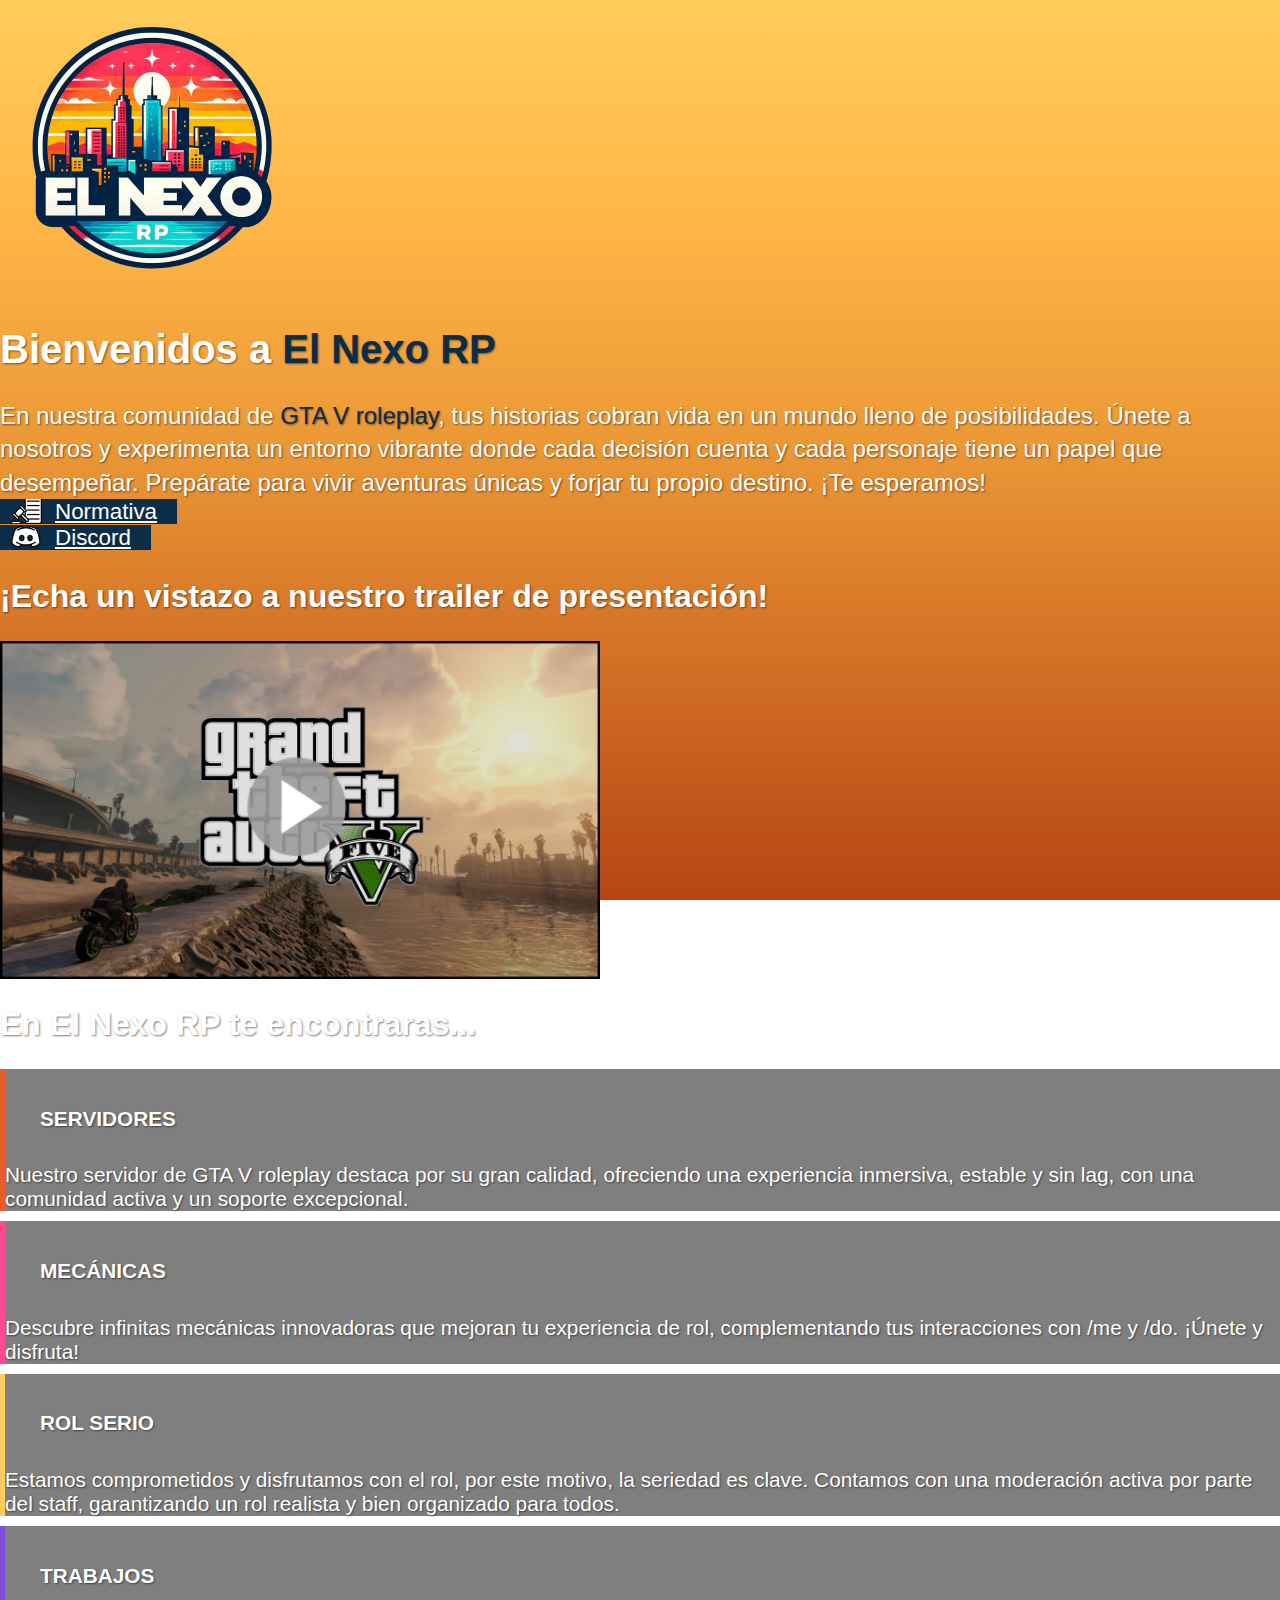
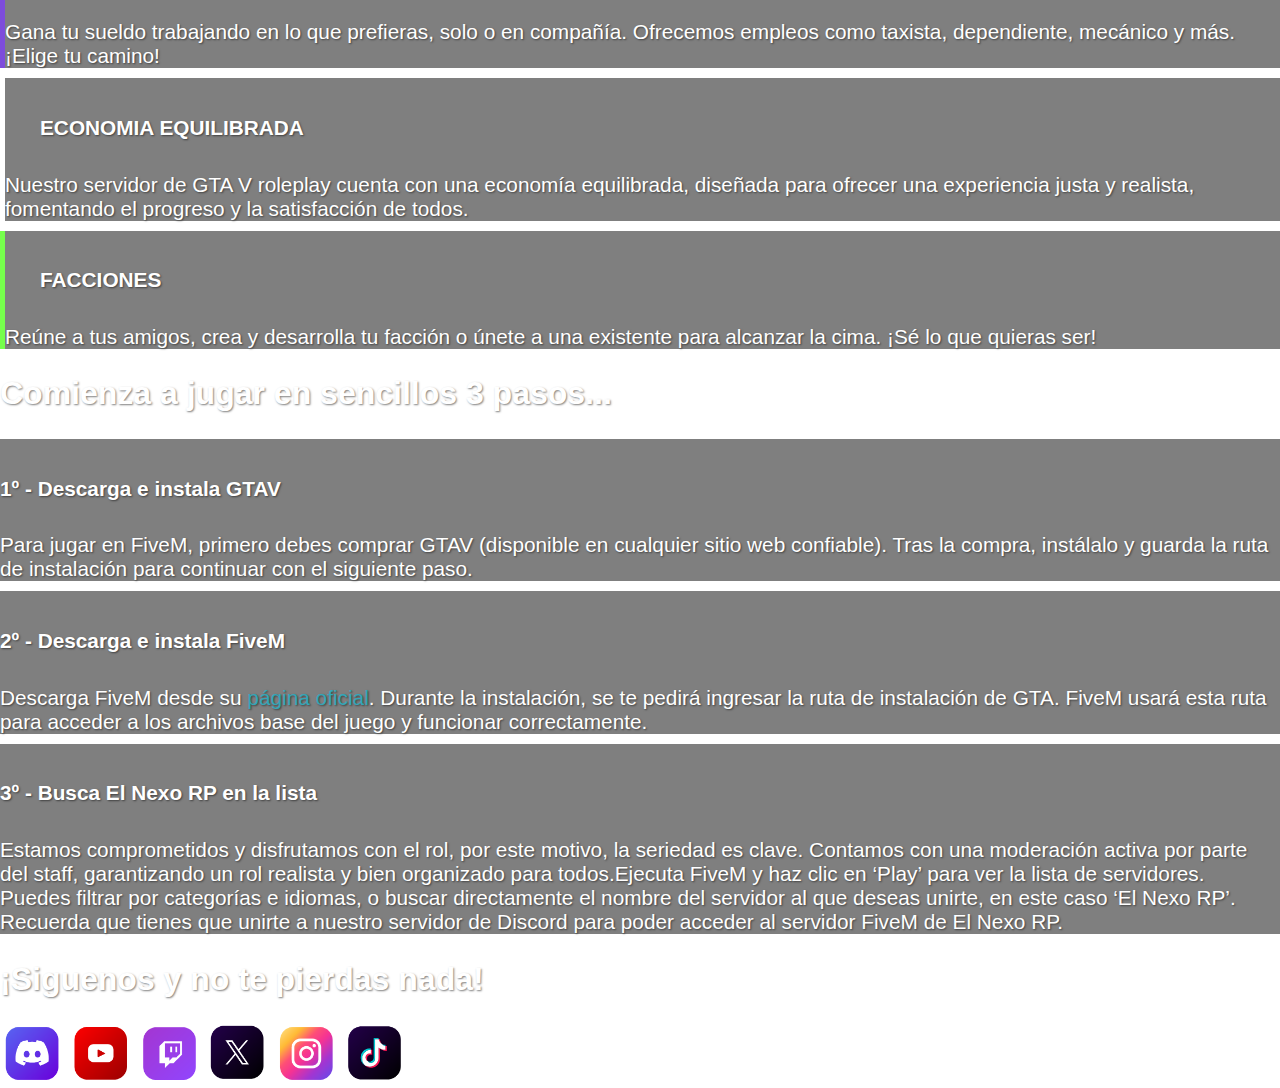
==== index.html @ 78a3fedf "Desarrollo de la web" ====
<html xmlns="http://www.w3.org/1999/xhtml" dir="ltr" lang="es">
	<head>
		<meta http-equiv="Content-Type" content="text/html; charset=UTF-8" />
		<meta name="viewport" content="width=device-width, initial-scale=1.0">
		<meta name="description" content="" /> <!-- poner descripción -->
		<link href="https://cdn.jsdelivr.net/npm/bootstrap@5.0.2/dist/css/bootstrap.min.css" rel="stylesheet" integrity="sha384-EVSTQN3/azprG1Anm3QDgpJLIm9Nao0Yz1ztcQTwFspd3yD65VohhpuuCOmLASjC" crossorigin="anonymous">
		<link rel="stylesheet" type="text/css" href="css/style.css" />
		<title>El Nexo RP</title><!-- poner descripción -->
		<link href="https://fonts.cdnfonts.com/css/akrobat" rel="stylesheet">
	</head>
	<body>
		<div class="container">
			<div class="row header">
				<div class="col-12 col-md-6 mx-auto logo text-center">
					<img alt="El Nexo RP" src="img/logo.png" />
				</div>
			</div>
			<div class="row">
				<div class="col-12 col-md-6 mx-auto text-center">
					<h1>Bienvenidos a <span class="azulOscuro">El Nexo RP</span></h1>
				</div>
			</div>
			<div class="row mt-4">
				<div class="col-12 col-md-6 mx-auto text-center info">
					En nuestra comunidad de <span class="azulOscuro">GTA V roleplay</span>, tus historias cobran vida en un mundo lleno de posibilidades. Únete a nosotros y experimenta un entorno vibrante donde cada decisión cuenta y cada personaje tiene un papel que desempeñar. Prepárate para vivir aventuras únicas y forjar tu propio destino. ¡Te esperamos!
				</div>
			</div>
			<div class="d-flex mt-4 justify-content-center">
				<div class="text-center acciones">
					<a class="btn accion normativa" href="#" role="button">Normativa</a>
				</div>
				<div class="text-center acciones ms-2">
					<a class="btn accion discord" href="#" role="button">Discord</a>
				</div>
			</div>
			<div class="row mt-5">
				<div class="col-12 text-center">
					<h2>¡Echa un vistazo a nuestro trailer de presentación!</h2>
				</div>
				<div class="col-12 mt-4 text-center">
					<img src="img/cover.png" style="width: 100%; max-width: 600px;" />
				</div>
			</div>
			<div class="row mt-5 text-center">
				<div class="col-12 text-center">
					<h2>En El Nexo RP te encontraras...</h2>
				</div>
				<div class="col-12 mt-4">
					<div class="row row-cols-2 row-cols-lg-5">
						<div class="col-11 col-lg-6 mx-auto mb-2 pb-2 tarjeta border-red-orange">
							<div class="titulo servidor"><h4>SERVIDORES</h4></div>
							<div>Nuestro servidor de GTA V roleplay destaca por su gran calidad, ofreciendo una experiencia inmersiva, estable y sin lag, con una comunidad activa y un soporte excepcional.</div>
						</div>
						<div class="col-11 col-lg-6 mx-auto mb-2 pb-2 tarjeta border-pink">
							<div class="titulo mecanicas"><h4>MECÁNICAS</h4></div>
							<div>Descubre infinitas mecánicas innovadoras que mejoran tu experiencia de rol, complementando tus interacciones con /me y /do. ¡Únete y disfruta!</div>
						</div>

						<div class="col-11 col-md-6 mx-auto mb-2 pb-2 tarjeta border-yellow">
							<div class="titulo rol"><h4>ROL SERIO</h4></div>
							<div>Estamos comprometidos y disfrutamos con el rol, por este motivo, la seriedad es clave. Contamos con una moderación activa por parte del staff, garantizando un rol realista y bien organizado para todos.</div>
						</div>
						<div class="col-11 col-md-6 mx-auto mb-2 pb-2 tarjeta border-violet">
							<div class="titulo trabajos"><h4>TRABAJOS</h4></div>
							<div>Gana tu sueldo trabajando en lo que prefieras, solo o en compañía. Ofrecemos empleos como taxista, dependiente, mecánico y más. ¡Elige tu camino!</div>
						</div>
	
						<div class="col-11 col-md-6 mx-auto mb-2 pb-2 tarjeta border-white">
							<div class="titulo economia"><h4>ECONOMIA EQUILIBRADA</h4></div>
							<div>Nuestro servidor de GTA V roleplay cuenta con una economía equilibrada, diseñada para ofrecer una experiencia justa y realista, fomentando el progreso y la satisfacción de todos.</div>
						</div>
						<div class="col-11 col-md-6 mx-auto mb-2 pb-2 tarjeta border-light-green">
							<div class="titulo facciones"><h4>FACCIONES</h4></div>
							<div>Reúne a tus amigos, crea y desarrolla tu facción o únete a una existente para alcanzar la cima. ¡Sé lo que quieras ser!</div>
						</div>
					</div>		
				</div>	
			</div>
			<div class="row mt-5 text-center">
				<div class="col-12 text-center">
					<h2>Comienza a jugar en sencillos 3 pasos...</h2>
				</div>
				<div class="col-12 mt-4">
					<div class="row row-cols-1 row-cols-md-3">
						<div class="col-11 col-lg-4 mx-auto mb-2 pb-2 tarjeta">
							<div class="titulo"><h4>1º - Descarga e instala GTAV</h4></div>
							<div>Para jugar en FiveM, primero debes comprar GTAV (disponible en cualquier sitio web confiable). Tras la compra, instálalo y guarda la ruta de instalación para continuar con el siguiente paso.</div>
						</div>
						<div class="col-11 col-lg-4 mx-auto mb-2 pb-2 tarjeta">
							<div class="titulo"><h4>2º - Descarga e instala FiveM</h4></div>
							<div>Descarga FiveM desde su <a href="https://fivem.net/">página oficial</a>.  Durante la instalación, se te pedirá ingresar la ruta de instalación de GTA. FiveM usará esta ruta para acceder a los archivos base del juego y funcionar correctamente.</div>
						</div>
						<div class="col-11 col-md-4 mx-auto mb-2 pb-2 tarjeta">
							<div class="titulo"><h4>3º - Busca El Nexo RP en la lista</h4></div>
							<div>Estamos comprometidos y disfrutamos con el rol, por este motivo, la seriedad es clave. Contamos con una moderación activa por parte del staff, garantizando un rol realista y bien organizado para todos.Ejecuta FiveM y haz clic en ‘Play’ para ver la lista de servidores. Puedes filtrar por categorías e idiomas, o buscar directamente el nombre del servidor al que deseas unirte, en este caso ‘El Nexo RP’.</div>
						</div>
						<div class="col-11 col-md-12 mx-auto mb-2 pb-3 pt-3 tarjeta">
							<div>Recuerda que tienes que unirte a nuestro servidor de Discord para poder acceder al servidor FiveM de El Nexo RP.</div>
						</div>
					</div>
										
				</div>	
			</div>	
			<div class="row mt-5 text-center">
				<div class="col-12 text-center">
					<h2>¡Siguenos y no te pierdas nada!</h2>
				</div>
				<div class="col-12 mt-5 social">
					<div class="row">
						<p>
							<a href="#"><img src="img/icons/discord.png" alt="Discord" title="Síguenos en Discord" /></a>
							<a href="#"><img src="img/icons/youtube.png" alt="Youtube" title="Síguenos en Youtube" /></a>
							<a href="#"><img src="img/icons/twitch.png" alt="Twitch"title="Síguenos en Twitch" /></a>
							<a href="#"><img src="img/icons/twitter.png" alt="Twitter" title="Síguenos en Twitter" /></a>
							<a href="#"><img src="img/icons/instagram.png" alt="Instagram" title="Síguenos en Instagram" /></a>
							<a href="#"><img src="img/icons/tiktok.png" alt="TikTOk" title="Síguenos en TikTOk" /></a>
						</p>
					</div>	
					
				</div>	
			</div>				
		</div>
	</body>
</html>
---- css/style.css ----
/** El Nexo RP styles **/

.azulOscuro {
	color: #0C2D48;
}

html {
	width: 100%;
	height: 100%;
}

body {
	width: 100%;
	height: 100%;
    margin: 0;
    font-family: 'Akrobat', sans-serif;
	font-size: 16px;
	color: #FFFFFF;
	background: linear-gradient(to top, #b64514, #d16d24, #ea9735, #ffb547, #ffcd5c);
	background-attachment: fixed;
}

h1 {
	font-size: 2.5em;
	font-family: 'Akrobat Black', sans-serif;
	text-shadow: 1px 1px 2px rgba(0, 0, 0, 0.5);
}

h2 {
	font-size: 2.0em;
	font-family: 'Akrobat Black', sans-serif;
	text-shadow: 1px 1px 2px rgba(0, 0, 0, 0.5);
}


.header .logo img {
	width: 100%;
	max-width: 300px;
}

.info {
	font-size: 1.5em;
	line-height: 1.4em;
	font-family: 'Akrobat bold', sans-serif;
	text-shadow: 1px 1px 2px rgba(0, 0, 0, 0.5);
}

.acciones .accion {
	background-color: #0C2D48;
	color: #FFFFFF;
	font-size: 1.4em;
	transition: background 0.3s ease;
}

.acciones .accion:hover {
	background-color: #33A6B8;
	color: #FFFFFF;
}

.acciones .discord {
	background-image: url('../img/icons/btn_discord.png');
	background-repeat: no-repeat;
	background-position: left;
	background-position: 10px;
    background-size: 32px;
	padding-left: 55px;
	padding-right: 20px;
}

.acciones .normativa {
	background-image: url('../img/icons/btn_normativa.png');
	background-repeat: no-repeat;
	background-position: left;
	background-position: 10px;
    background-size: 32px;
	padding-left: 55px;
	padding-right: 20px;
}

.tarjeta {
	text-align: left;
	text-shadow: 1px 1px 2px rgba(0, 0, 0, 0.5);
	font-size: 1.3REM;
	background-color:rgba(0, 0, 0, 0.5);
}

.tarjeta .titulo {
	padding-top: 10px;
	margin-top: 10px;
	padding-bottom: 5px;
}

.tarjeta .servidor {
	background-image: url('../img/icons/servidor.png');
	background-repeat: no-repeat;
	background-position-y: 13px;
    background-size: 25px;
    padding-left: 35px;
}

.tarjeta .rol {
    background-image: url(../img/icons/rol.png);
    background-repeat: no-repeat;
	background-position-y: 13px;
    background-size: 25px;
    padding-left: 35px;
}

.tarjeta .economia {
	background-image: url('../img/icons/economia.png');
	background-repeat: no-repeat;
	background-position-y: 13px;
    background-size: 25px;
    padding-left: 35px;
}

.tarjeta .mecanicas {
	background-image: url('../img/icons/mecanicas.png');
	background-repeat: no-repeat;
	background-position-y: 13px;
    background-size: 25px;
    padding-left: 35px;
}

.tarjeta .trabajos {
	background-image: url('../img/icons/trabajos.png');
	background-repeat: no-repeat;
	background-position-y: 13px;
    background-size: 25px;
    padding-left: 35px;
}

.tarjeta .facciones {
	background-image: url('../img/icons/facciones.png');
	background-repeat: no-repeat;
	background-position-y: 13px;
    background-size: 25px;
    padding-left: 35px;
}

.border-red-orange {
    border-left: 5px solid #ea5c2b !important;
}

.border-yellow {
    border-left: 5px solid #ffcd5c !important;
}

.border-pink {
    border-left: 5px solid #ff4b8f !important;
}

.border-violet {
    border-left: 5px solid #7d4cdb !important;
}

.border-white {
    border-left: 5px solid #FFFFFF !important;
}

.border-light-green {
    border-left: 5px solid #76ff4c !important;
}

.nota {
	background-color:rgba(0, 0, 0, 0.5);
	padding: 15px 0;
	font-size: 1.3em;
	font-family: 'Akrobat', sans-serif;
	text-shadow: 1px 1px 2px rgba(0, 0, 0, 0.5);
}

.tarjeta a {
	text-decoration: none;
	color: #33A6B8;
}

.tarjeta a:hover {
	text-decoration: none;
	color: #002446;
}

.social img {
	width: 64px;
}
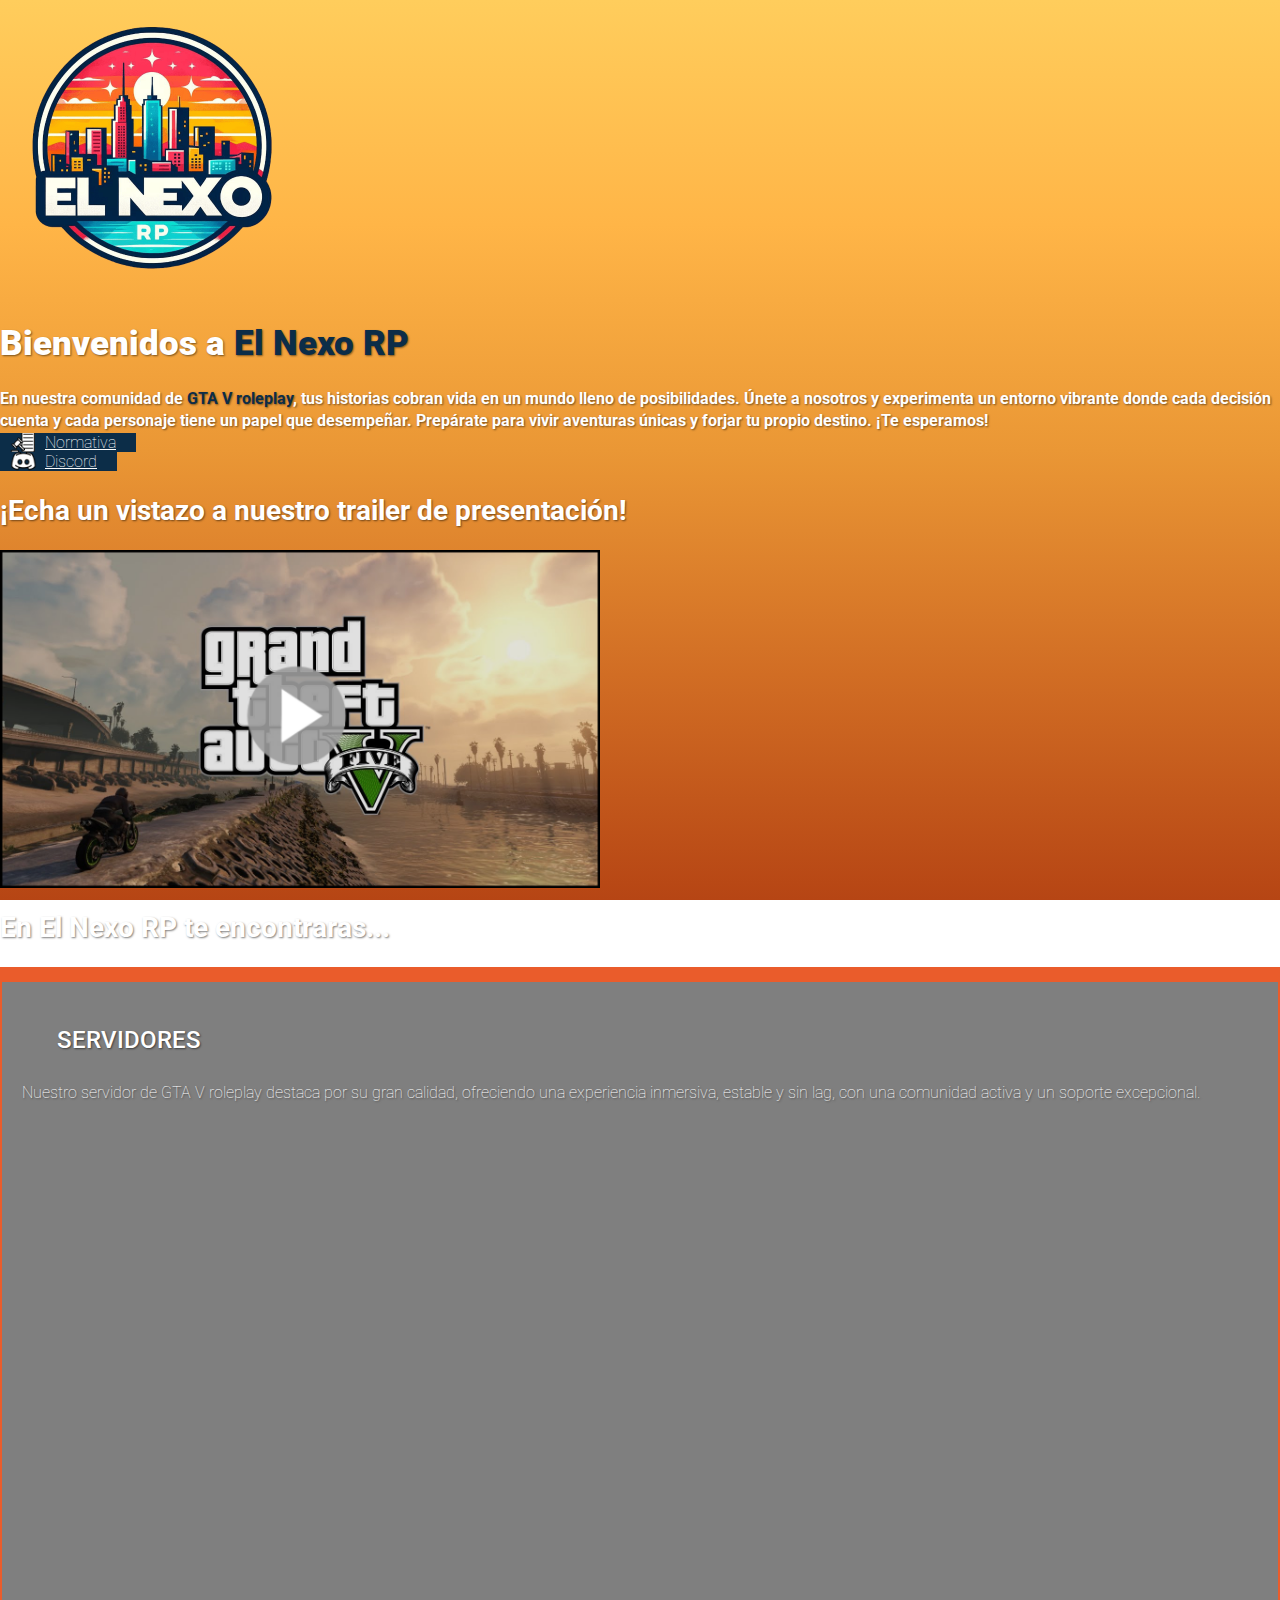
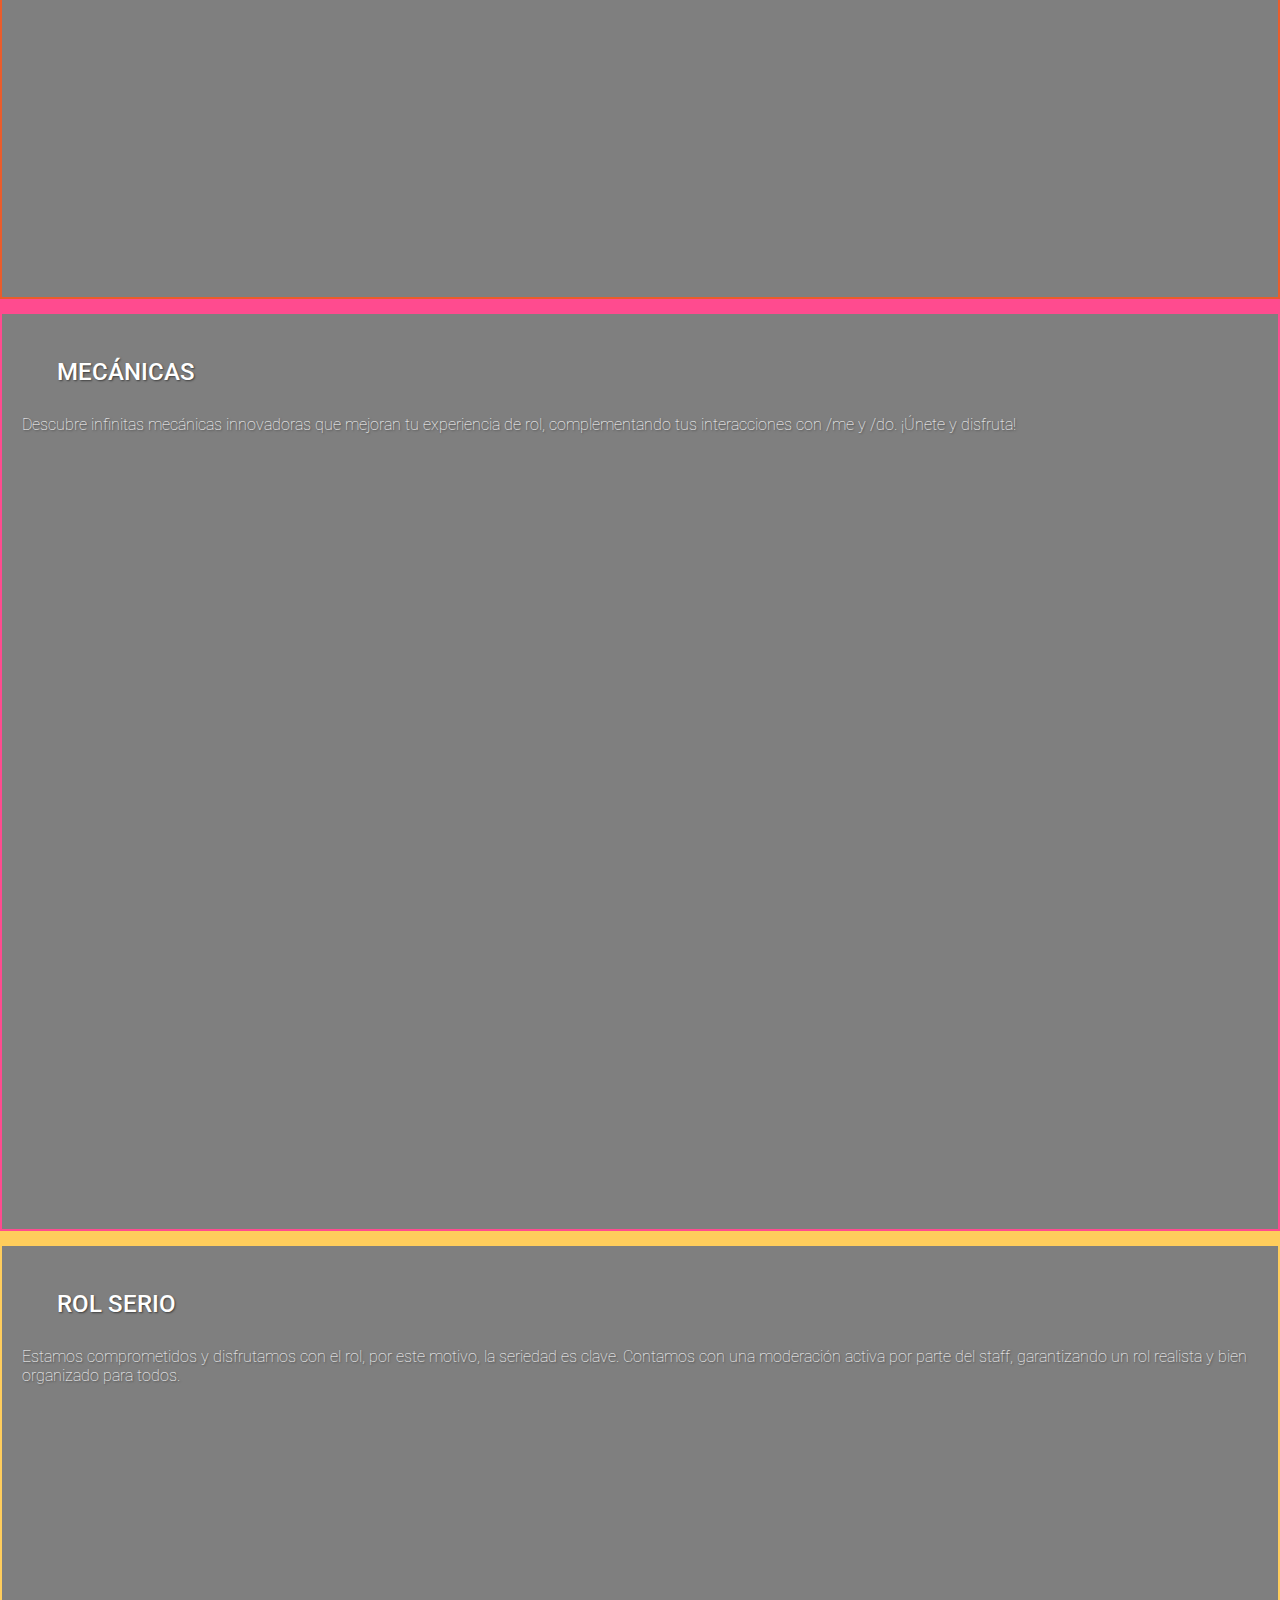
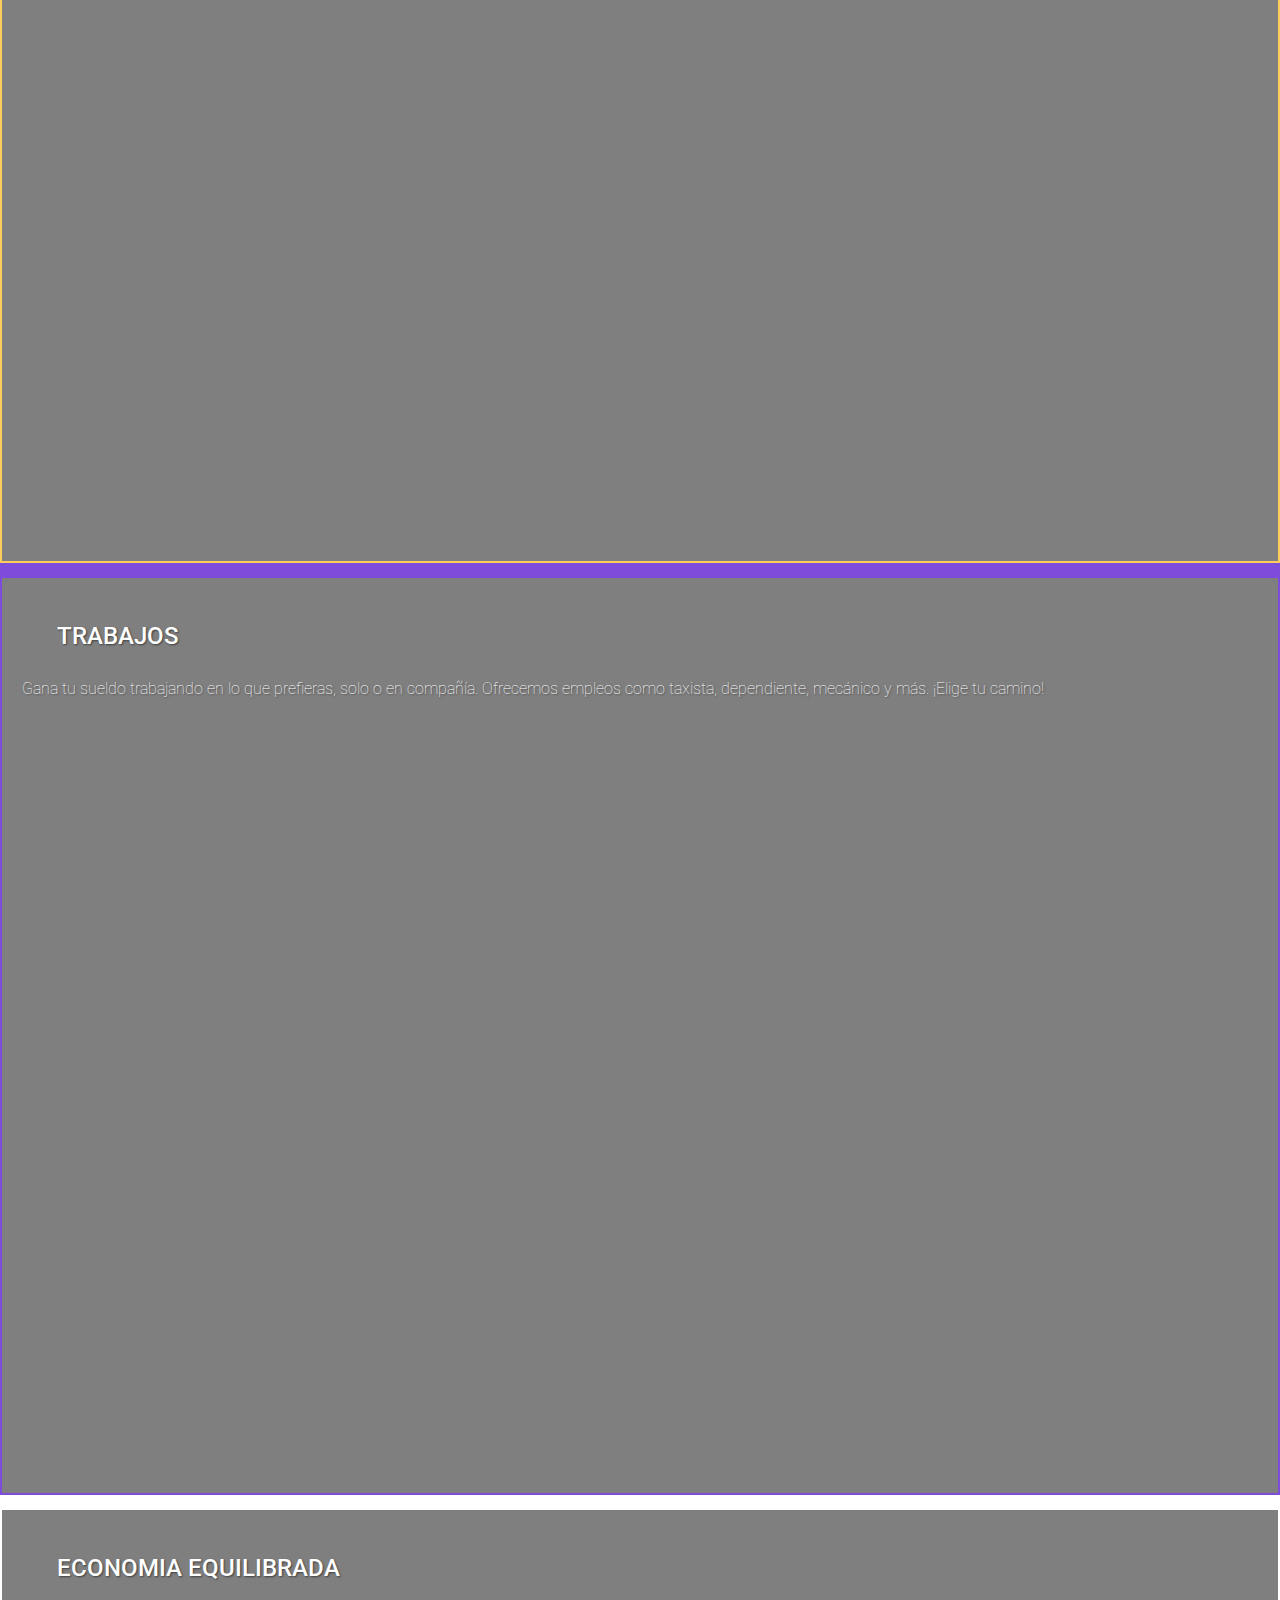
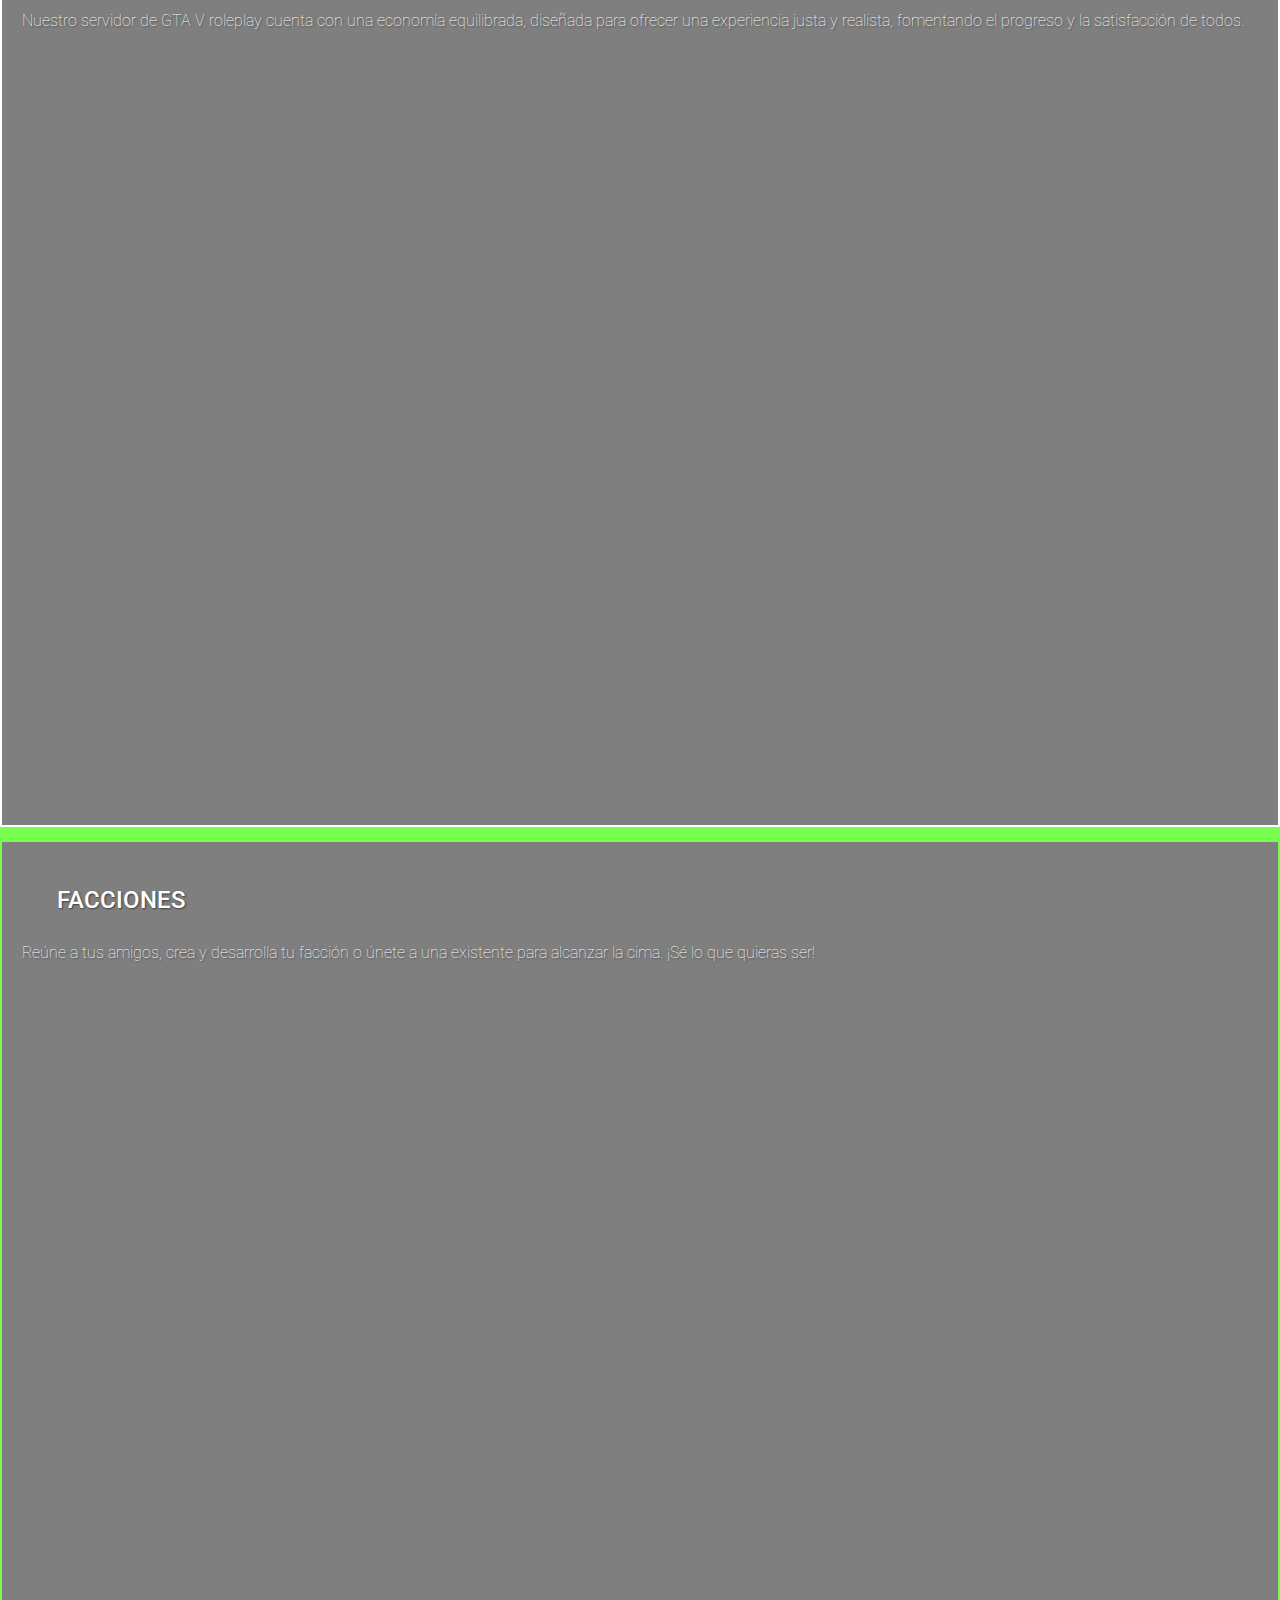
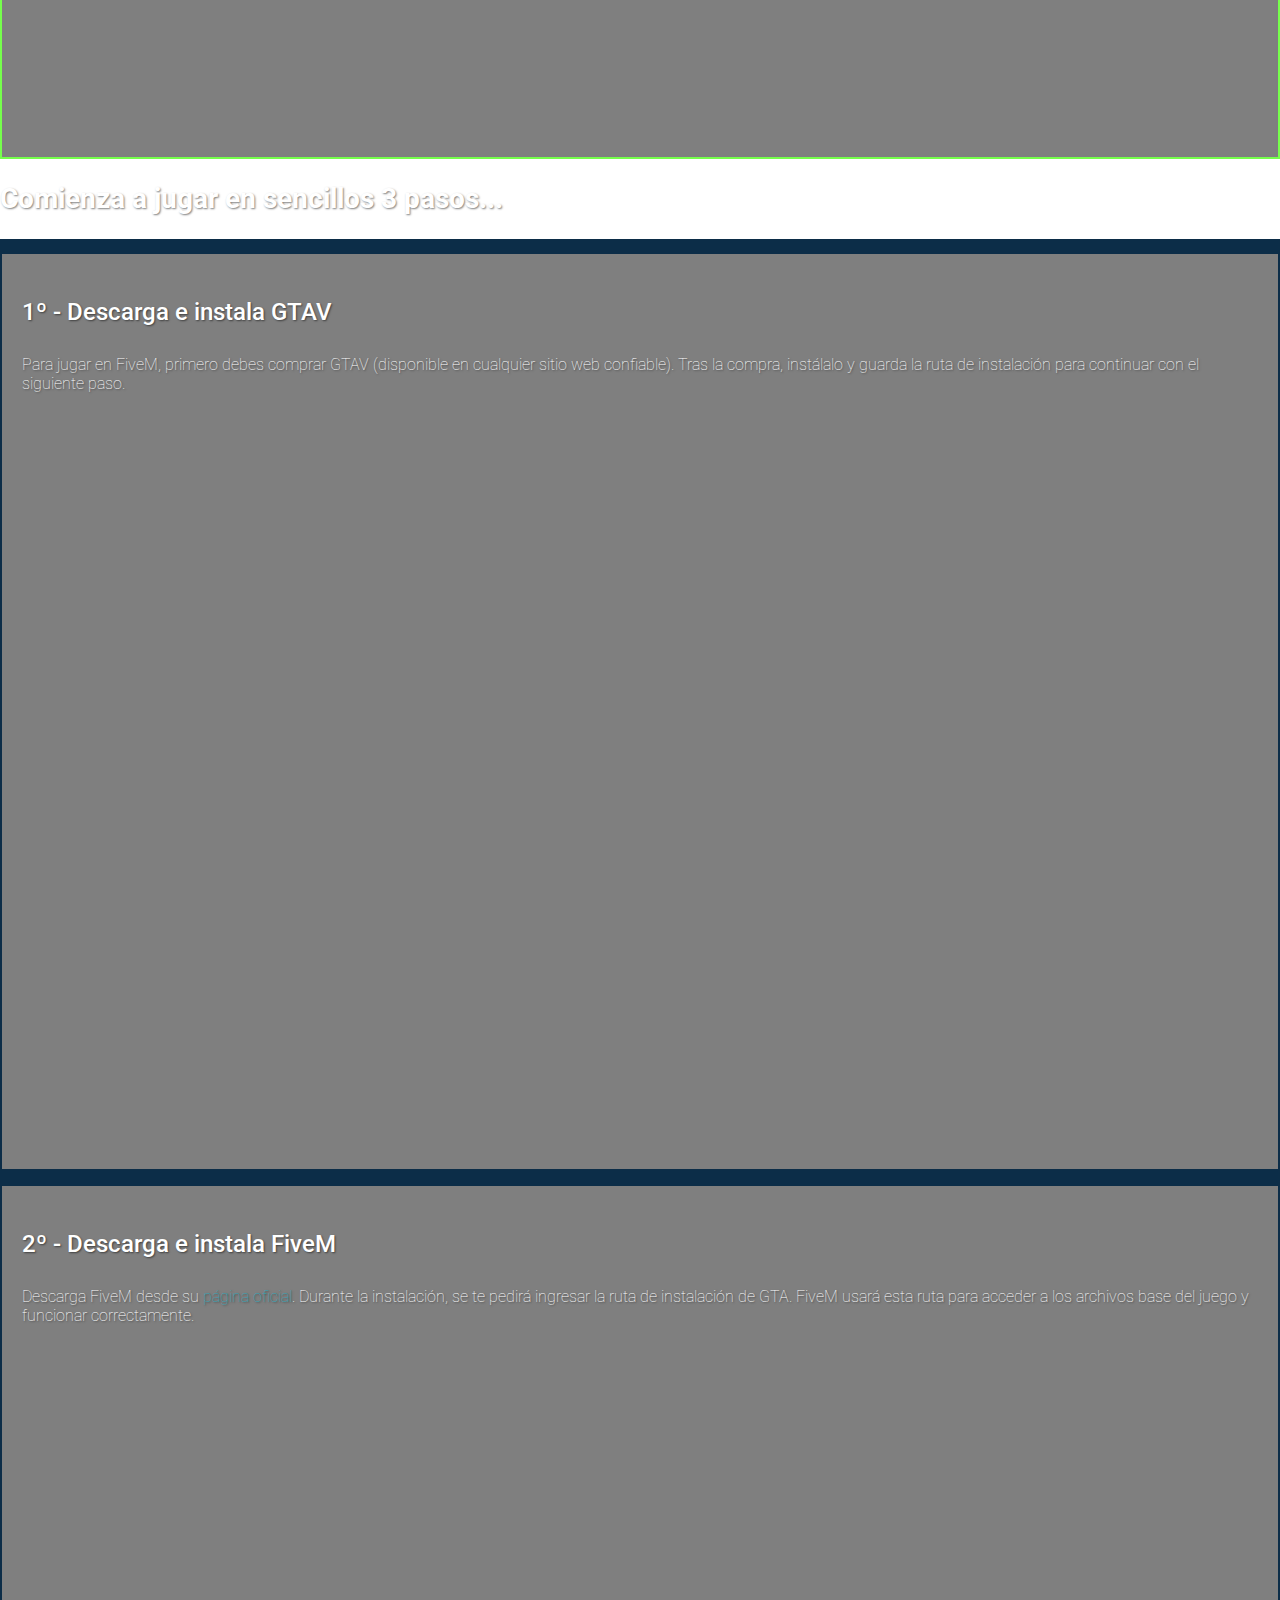
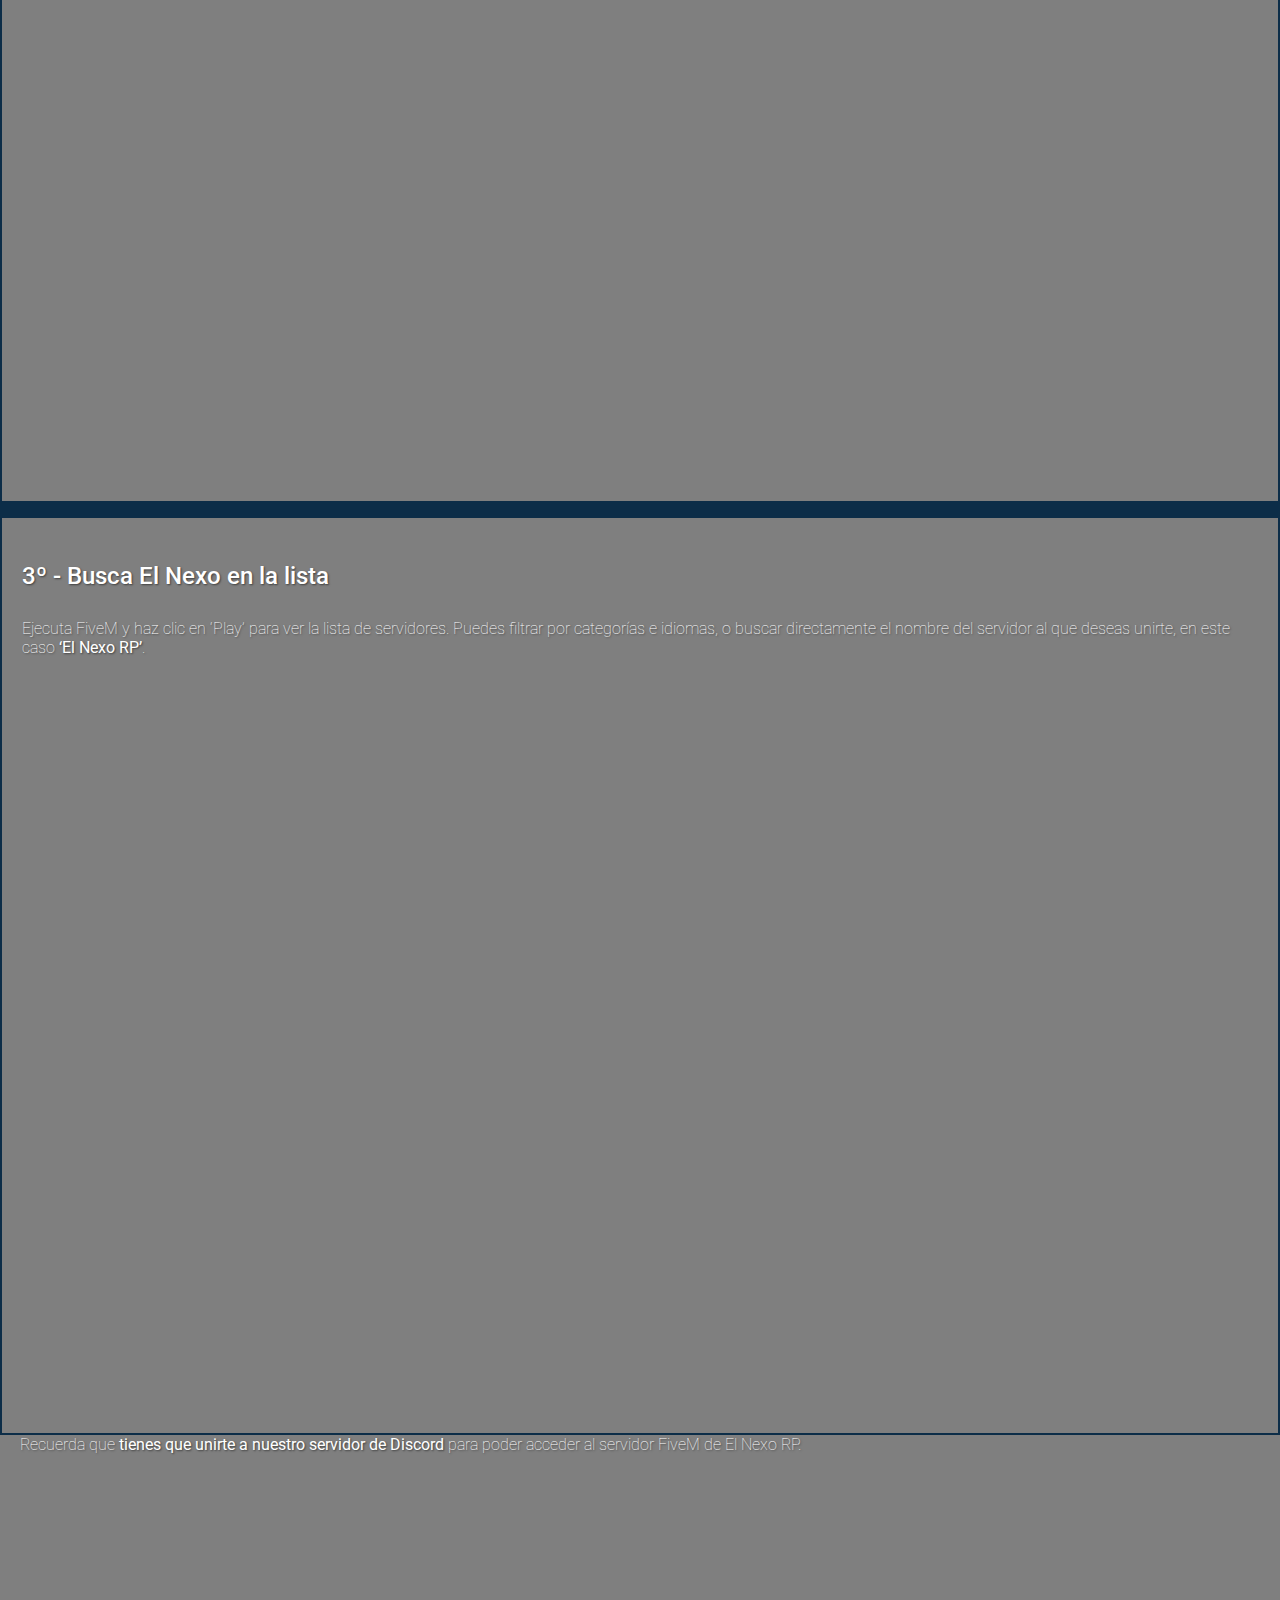
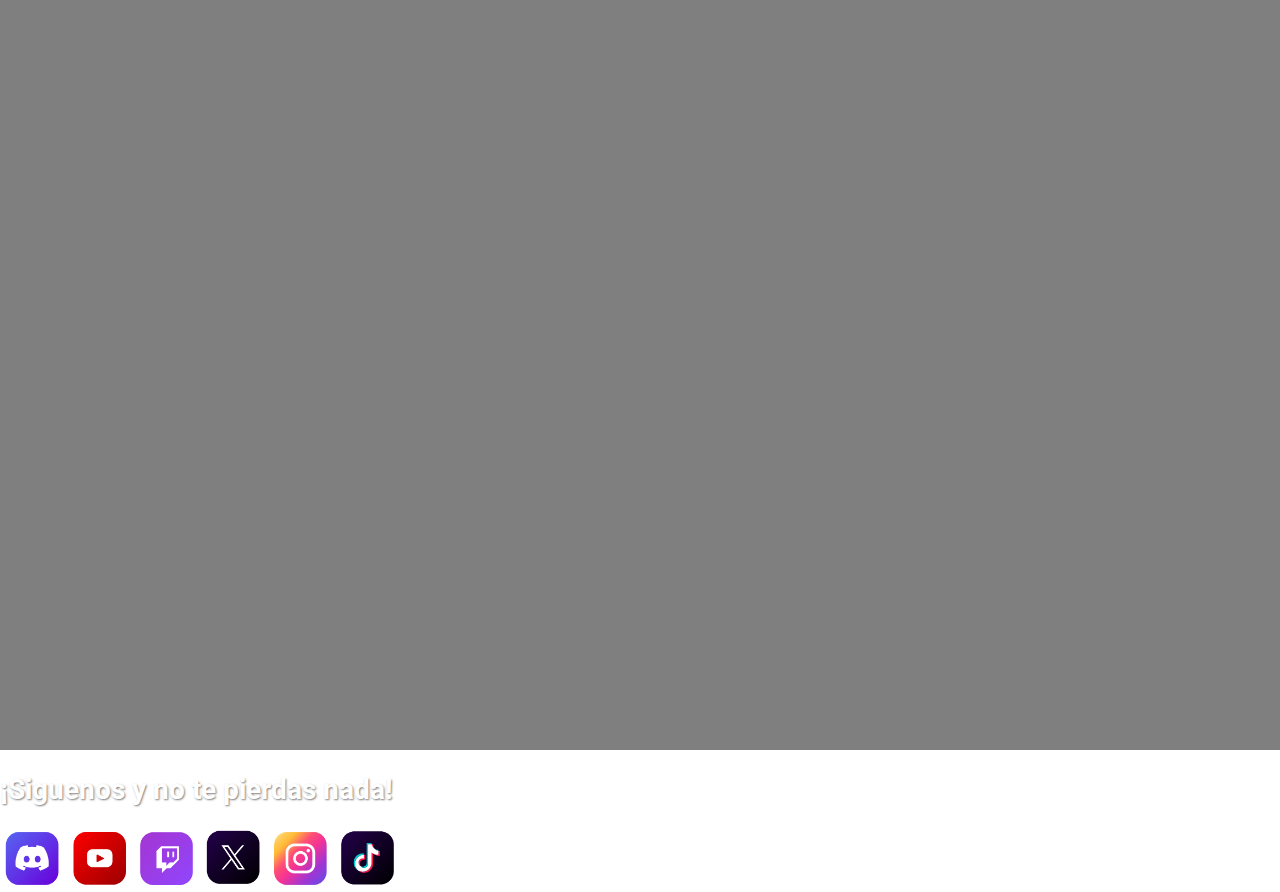
==== commit 4d119da5: "Ajuste de fuentes y contenderes" ====
--- a/index.html
+++ b/index.html
@@ -6,7 +6,9 @@
 		<link href="https://cdn.jsdelivr.net/npm/bootstrap@5.0.2/dist/css/bootstrap.min.css" rel="stylesheet" integrity="sha384-EVSTQN3/azprG1Anm3QDgpJLIm9Nao0Yz1ztcQTwFspd3yD65VohhpuuCOmLASjC" crossorigin="anonymous">
 		<link rel="stylesheet" type="text/css" href="css/style.css" />
 		<title>El Nexo RP</title><!-- poner descripción -->
-		<link href="https://fonts.cdnfonts.com/css/akrobat" rel="stylesheet">
+		<link rel="preconnect" href="https://fonts.googleapis.com">
+		<link rel="preconnect" href="https://fonts.gstatic.com" crossorigin>
+		<link href="https://fonts.googleapis.com/css2?family=Roboto:ital,wght@0,100;0,300;0,400;0,500;0,700;0,900;1,100;1,300;1,400;1,500;1,700;1,900&display=swap" rel="stylesheet">
 	</head>
 	<body>
 		<div class="container">
@@ -25,7 +27,7 @@
 					En nuestra comunidad de <span class="azulOscuro">GTA V roleplay</span>, tus historias cobran vida en un mundo lleno de posibilidades. Únete a nosotros y experimenta un entorno vibrante donde cada decisión cuenta y cada personaje tiene un papel que desempeñar. Prepárate para vivir aventuras únicas y forjar tu propio destino. ¡Te esperamos!
 				</div>
 			</div>
-			<div class="d-flex mt-4 justify-content-center">
+			<div class="d-flex mt-4 mb-2 justify-content-center">
 				<div class="text-center acciones">
 					<a class="btn accion normativa" href="#" role="button">Normativa</a>
 				</div>
@@ -46,32 +48,43 @@
 					<h2>En El Nexo RP te encontraras...</h2>
 				</div>
 				<div class="col-12 mt-4">
-					<div class="row row-cols-2 row-cols-lg-5">
-						<div class="col-11 col-lg-6 mx-auto mb-2 pb-2 tarjeta border-red-orange">
-							<div class="titulo servidor"><h4>SERVIDORES</h4></div>
-							<div>Nuestro servidor de GTA V roleplay destaca por su gran calidad, ofreciendo una experiencia inmersiva, estable y sin lag, con una comunidad activa y un soporte excepcional.</div>
+					<div class="row row-cols-2 row-cols-lg-5 gx-2">
+						<div class="col-11 col-lg-6 mx-auto mb-2 pb-2">
+							<div class="wrapper tarjeta border-red-orange">
+								<div class="titulo servidor"><h3>SERVIDORES</h3></div>
+								<div>Nuestro servidor de GTA V roleplay destaca por su gran calidad, ofreciendo una experiencia inmersiva, estable y sin lag, con una comunidad activa y un soporte excepcional.</div>
+							</div>
 						</div>
-						<div class="col-11 col-lg-6 mx-auto mb-2 pb-2 tarjeta border-pink">
-							<div class="titulo mecanicas"><h4>MECÁNICAS</h4></div>
-							<div>Descubre infinitas mecánicas innovadoras que mejoran tu experiencia de rol, complementando tus interacciones con /me y /do. ¡Únete y disfruta!</div>
+						<div class="col-11 col-lg-6 mx-auto mb-2 pb-2">
+							<div class="wrapper tarjeta border-pink">
+								<div class="titulo mecanicas"><h3>MECÁNICAS</h3></div>
+								<div>Descubre infinitas mecánicas innovadoras que mejoran tu experiencia de rol, complementando tus interacciones con /me y /do. ¡Únete y disfruta!</div>
+							</div>
 						</div>
 
-						<div class="col-11 col-md-6 mx-auto mb-2 pb-2 tarjeta border-yellow">
-							<div class="titulo rol"><h4>ROL SERIO</h4></div>
-							<div>Estamos comprometidos y disfrutamos con el rol, por este motivo, la seriedad es clave. Contamos con una moderación activa por parte del staff, garantizando un rol realista y bien organizado para todos.</div>
+						<div class="col-11 col-md-6 mx-auto mb-2 pb-2">
+							<div class="wrapper tarjeta border-yellow">
+								<div class="titulo rol"><h3>ROL SERIO</h3></div>
+								<div>Estamos comprometidos y disfrutamos con el rol, por este motivo, la seriedad es clave. Contamos con una moderación activa por parte del staff, garantizando un rol realista y bien organizado para todos.</div>
+							</div>
 						</div>
-						<div class="col-11 col-md-6 mx-auto mb-2 pb-2 tarjeta border-violet">
-							<div class="titulo trabajos"><h4>TRABAJOS</h4></div>
-							<div>Gana tu sueldo trabajando en lo que prefieras, solo o en compañía. Ofrecemos empleos como taxista, dependiente, mecánico y más. ¡Elige tu camino!</div>
+						<div class="col-11 col-md-6 mx-auto mb-2 pb-2">
+							<div class="wrapper tarjeta border-violet">
+								<div class="titulo trabajos"><h3>TRABAJOS</h3></div>
+								<div>Gana tu sueldo trabajando en lo que prefieras, solo o en compañía. Ofrecemos empleos como taxista, dependiente, mecánico y más. ¡Elige tu camino!</div>
+							</div>
 						</div>
-	
-						<div class="col-11 col-md-6 mx-auto mb-2 pb-2 tarjeta border-white">
-							<div class="titulo economia"><h4>ECONOMIA EQUILIBRADA</h4></div>
-							<div>Nuestro servidor de GTA V roleplay cuenta con una economía equilibrada, diseñada para ofrecer una experiencia justa y realista, fomentando el progreso y la satisfacción de todos.</div>
+						<div class="col-11 col-md-6 mx-auto mb-2 pb-2">
+							<div class="wrapper tarjeta border-white">
+								<div class="titulo economia"><h3>ECONOMIA EQUILIBRADA</h3></div>	
+								<div>Nuestro servidor de GTA V roleplay cuenta con una economía equilibrada, diseñada para ofrecer una experiencia justa y realista, fomentando el progreso y la satisfacción de todos.</div>
+							</div>
 						</div>
-						<div class="col-11 col-md-6 mx-auto mb-2 pb-2 tarjeta border-light-green">
-							<div class="titulo facciones"><h4>FACCIONES</h4></div>
-							<div>Reúne a tus amigos, crea y desarrolla tu facción o únete a una existente para alcanzar la cima. ¡Sé lo que quieras ser!</div>
+						<div class="col-11 col-md-6 mx-auto mb-2 pb-2">
+							<div class="wrapper tarjeta border-light-green">
+								<div class="titulo facciones"><h3>FACCIONES</h3></div>
+								<div>Reúne a tus amigos, crea y desarrolla tu facción o únete a una existente para alcanzar la cima. ¡Sé lo que quieras ser!</div>
+							</div>
 						</div>
 					</div>		
 				</div>	
@@ -81,21 +94,27 @@
 					<h2>Comienza a jugar en sencillos 3 pasos...</h2>
 				</div>
 				<div class="col-12 mt-4">
-					<div class="row row-cols-1 row-cols-md-3">
-						<div class="col-11 col-lg-4 mx-auto mb-2 pb-2 tarjeta">
-							<div class="titulo"><h4>1º - Descarga e instala GTAV</h4></div>
-							<div>Para jugar en FiveM, primero debes comprar GTAV (disponible en cualquier sitio web confiable). Tras la compra, instálalo y guarda la ruta de instalación para continuar con el siguiente paso.</div>
+					<div class="row row-cols-1 row-cols-md-3 gx-2">
+						<div class="col-11 col-lg-4 mx-auto mb-2 pb-2">
+							<div class="wrapper tarjeta border-dark-blue">
+								<div class="titulo"><h3>1º - Descarga e instala GTAV</h3></div>
+								<div>Para jugar en FiveM, primero debes comprar GTAV (disponible en cualquier sitio web confiable). Tras la compra, instálalo y guarda la ruta de instalación para continuar con el siguiente paso.</div>
+							</div>
 						</div>
-						<div class="col-11 col-lg-4 mx-auto mb-2 pb-2 tarjeta">
-							<div class="titulo"><h4>2º - Descarga e instala FiveM</h4></div>
-							<div>Descarga FiveM desde su <a href="https://fivem.net/">página oficial</a>.  Durante la instalación, se te pedirá ingresar la ruta de instalación de GTA. FiveM usará esta ruta para acceder a los archivos base del juego y funcionar correctamente.</div>
+						<div class="col-11 col-lg-4 mx-auto mb-2 pb-2">
+							<div class="wrapper tarjeta border-dark-blue">
+								<div class="titulo"><h3>2º - Descarga e instala FiveM</h3></div>
+								<div>Descarga FiveM desde su <a href="https://fivem.net/">página oficial</a>.  Durante la instalación, se te pedirá ingresar la ruta de instalación de GTA. FiveM usará esta ruta para acceder a los archivos base del juego y funcionar correctamente.</div>
+							</div>
 						</div>
-						<div class="col-11 col-md-4 mx-auto mb-2 pb-2 tarjeta">
-							<div class="titulo"><h4>3º - Busca El Nexo RP en la lista</h4></div>
-							<div>Estamos comprometidos y disfrutamos con el rol, por este motivo, la seriedad es clave. Contamos con una moderación activa por parte del staff, garantizando un rol realista y bien organizado para todos.Ejecuta FiveM y haz clic en ‘Play’ para ver la lista de servidores. Puedes filtrar por categorías e idiomas, o buscar directamente el nombre del servidor al que deseas unirte, en este caso ‘El Nexo RP’.</div>
+						<div class="col-11 col-md-4 mx-auto mb-2 pb-2">
+							<div class="wrapper tarjeta border-dark-blue">
+								<div class="titulo"><h3>3º - Busca El Nexo en la lista</h3></div>
+								<div>Ejecuta FiveM y haz clic en ‘Play’ para ver la lista de servidores. Puedes filtrar por categorías e idiomas, o buscar directamente el nombre del servidor al que deseas unirte, en este caso <strong>‘El Nexo RP’</strong>.</div>
+							</div>
 						</div>
-						<div class="col-11 col-md-12 mx-auto mb-2 pb-3 pt-3 tarjeta">
-							<div>Recuerda que tienes que unirte a nuestro servidor de Discord para poder acceder al servidor FiveM de El Nexo RP.</div>
+						<div class="col-11 col-md-12 mx-auto mb-2 pb-3 pt-3 tarjeta ">
+							<div>Recuerda que <strong>tienes que unirte a nuestro servidor de Discord</strong> para poder acceder al servidor FiveM de El Nexo RP.</div>
 						</div>
 					</div>
 										
@@ -109,11 +128,11 @@
 					<div class="row">
 						<p>
 							<a href="#"><img src="img/icons/discord.png" alt="Discord" title="Síguenos en Discord" /></a>
-							<a href="#"><img src="img/icons/youtube.png" alt="Youtube" title="Síguenos en Youtube" /></a>
-							<a href="#"><img src="img/icons/twitch.png" alt="Twitch"title="Síguenos en Twitch" /></a>
+							<a class="d-none" href="#"><img src="img/icons/youtube.png" alt="Youtube" title="Síguenos en Youtube" /></a>
+							<a class="d-none" href="#"><img src="img/icons/twitch.png" alt="Twitch"title="Síguenos en Twitch" /></a>
 							<a href="#"><img src="img/icons/twitter.png" alt="Twitter" title="Síguenos en Twitter" /></a>
-							<a href="#"><img src="img/icons/instagram.png" alt="Instagram" title="Síguenos en Instagram" /></a>
-							<a href="#"><img src="img/icons/tiktok.png" alt="TikTOk" title="Síguenos en TikTOk" /></a>
+							<a class="d-none" href="#"><img src="img/icons/instagram.png" alt="Instagram" title="Síguenos en Instagram" /></a>
+							<a  class="d-none"href="#"><img src="img/icons/tiktok.png" alt="TikTOk" title="Síguenos en TikTOk" /></a>
 						</p>
 					</div>	
 					
--- a/css/style.css
+++ b/css/style.css
@@ -13,8 +13,10 @@
 	width: 100%;
 	height: 100%;
     margin: 0;
-    font-family: 'Akrobat', sans-serif;
-	font-size: 16px;
+    font-family: "Roboto", sans-serif;
+  	font-weight: 100;
+  	font-style: normal;
+	font-size: 14px;
 	color: #FFFFFF;
 	background: linear-gradient(to top, #b64514, #d16d24, #ea9735, #ffb547, #ffcd5c);
 	background-attachment: fixed;
@@ -22,13 +24,22 @@
 
 h1 {
 	font-size: 2.5em;
-	font-family: 'Akrobat Black', sans-serif;
+	font-family: 'Roboto', sans-serif;
+	font-weight: 900;
 	text-shadow: 1px 1px 2px rgba(0, 0, 0, 0.5);
 }
 
 h2 {
-	font-size: 2.0em;
-	font-family: 'Akrobat Black', sans-serif;
+	font-size: 2em;
+	font-family: 'Roboto', sans-serif;
+	font-weight: 700;
+	text-shadow: 1px 1px 2px rgba(0, 0, 0, 0.5);
+}
+
+h3, h4 {
+	font-size: 1.5em;
+	font-family: 'Roboto', sans-serif;
+	font-weight: 500;
 	text-shadow: 1px 1px 2px rgba(0, 0, 0, 0.5);
 }
 
@@ -39,16 +50,17 @@
 }
 
 .info {
-	font-size: 1.5em;
+	font-size: 1rem;
 	line-height: 1.4em;
-	font-family: 'Akrobat bold', sans-serif;
+	font-family: 'Roboto', sans-serif;
+	font-weight: 700;
 	text-shadow: 1px 1px 2px rgba(0, 0, 0, 0.5);
 }
 
 .acciones .accion {
 	background-color: #0C2D48;
 	color: #FFFFFF;
-	font-size: 1.4em;
+	font-size: 1rem;
 	transition: background 0.3s ease;
 }
 
@@ -62,8 +74,8 @@
 	background-repeat: no-repeat;
 	background-position: left;
 	background-position: 10px;
-    background-size: 32px;
-	padding-left: 55px;
+    background-size: 27px;
+	padding-left: 45px;
 	padding-right: 20px;
 }
 
@@ -72,16 +84,18 @@
 	background-repeat: no-repeat;
 	background-position: left;
 	background-position: 10px;
-    background-size: 32px;
-	padding-left: 55px;
+    background-size: 25px;
+	padding-left: 45px;
 	padding-right: 20px;
 }
 
 .tarjeta {
 	text-align: left;
 	text-shadow: 1px 1px 2px rgba(0, 0, 0, 0.5);
-	font-size: 1.3REM;
+	font-size: 1rem;
 	background-color:rgba(0, 0, 0, 0.5);
+	padding: 0 15px 15px 20px;
+	height: 100%;
 }
 
 .tarjeta .titulo {
@@ -93,15 +107,15 @@
 .tarjeta .servidor {
 	background-image: url('../img/icons/servidor.png');
 	background-repeat: no-repeat;
-	background-position-y: 13px;
+	background-position-y: 12px;
     background-size: 25px;
     padding-left: 35px;
 }
 
 .tarjeta .rol {
-    background-image: url(../img/icons/rol.png);
+    background-image: url('../img/icons/rol.png');
     background-repeat: no-repeat;
-	background-position-y: 13px;
+	background-position-y: 12px;
     background-size: 25px;
     padding-left: 35px;
 }
@@ -109,7 +123,7 @@
 .tarjeta .economia {
 	background-image: url('../img/icons/economia.png');
 	background-repeat: no-repeat;
-	background-position-y: 13px;
+	background-position-y: 12px;
     background-size: 25px;
     padding-left: 35px;
 }
@@ -117,7 +131,7 @@
 .tarjeta .mecanicas {
 	background-image: url('../img/icons/mecanicas.png');
 	background-repeat: no-repeat;
-	background-position-y: 13px;
+	background-position-y: 12px;
     background-size: 25px;
     padding-left: 35px;
 }
@@ -125,7 +139,7 @@
 .tarjeta .trabajos {
 	background-image: url('../img/icons/trabajos.png');
 	background-repeat: no-repeat;
-	background-position-y: 13px;
+	background-position-y: 12px;
     background-size: 25px;
     padding-left: 35px;
 }
@@ -133,40 +147,65 @@
 .tarjeta .facciones {
 	background-image: url('../img/icons/facciones.png');
 	background-repeat: no-repeat;
-	background-position-y: 13px;
+	background-position-y: 12px;
     background-size: 25px;
     padding-left: 35px;
 }
 
 .border-red-orange {
-    border-left: 5px solid #ea5c2b !important;
+    border-top: 15px solid #ea5c2b !important;
+	border-left: 2px solid #ea5c2b !important;
+	border-right: 2px solid #ea5c2b !important;
+	border-bottom: 2px solid #ea5c2b !important;
 }
 
 .border-yellow {
-    border-left: 5px solid #ffcd5c !important;
+    border-top: 15px solid #ffcd5c !important;
+	border-left: 2px solid #ffcd5c !important;
+	border-right: 2px solid #ffcd5c !important;
+	border-bottom: 2px solid #ffcd5c !important;
 }
 
 .border-pink {
-    border-left: 5px solid #ff4b8f !important;
+    border-top: 15px solid #ff4b8f !important;
+	border-left: 2px solid #ff4b8f !important;
+	border-right: 2px solid #ff4b8f !important;
+	border-bottom: 2px solid #ff4b8f !important;
 }
 
 .border-violet {
-    border-left: 5px solid #7d4cdb !important;
+    border-top: 15px solid #7d4cdb !important;
+	border-left: 2px solid #7d4cdb !important;
+	border-right: 2px solid #7d4cdb !important;
+	border-bottom: 2px solid #7d4cdb !important;
 }
 
 .border-white {
-    border-left: 5px solid #FFFFFF !important;
+    border-top: 15px solid #FFFFFF !important;
+	border-left: 2px solid #FFFFFF !important;
+	border-right: 2px solid #FFFFFF !important;
+	border-bottom: 2px solid #FFFFFF !important;
 }
 
 .border-light-green {
-    border-left: 5px solid #76ff4c !important;
-}
+    border-top: 15px solid #76ff4c !important;
+	border-left: 2px solid #76ff4c !important;
+	border-right: 2px solid #76ff4c !important;
+	border-bottom: 2px solid #76ff4c !important;
+}
+
+.border-dark-blue {
+    border-top: 15px solid #0C2D48 !important;
+	border-left: 2px solid #0C2D48 !important;
+	border-right: 2px solid #0C2D48 !important;
+	border-bottom: 2px solid #0C2D48 !important;
+}a
 
 .nota {
 	background-color:rgba(0, 0, 0, 0.5);
 	padding: 15px 0;
 	font-size: 1.3em;
-	font-family: 'Akrobat', sans-serif;
+	font-family: 'Roboto', sans-serif;
 	text-shadow: 1px 1px 2px rgba(0, 0, 0, 0.5);
 }
 
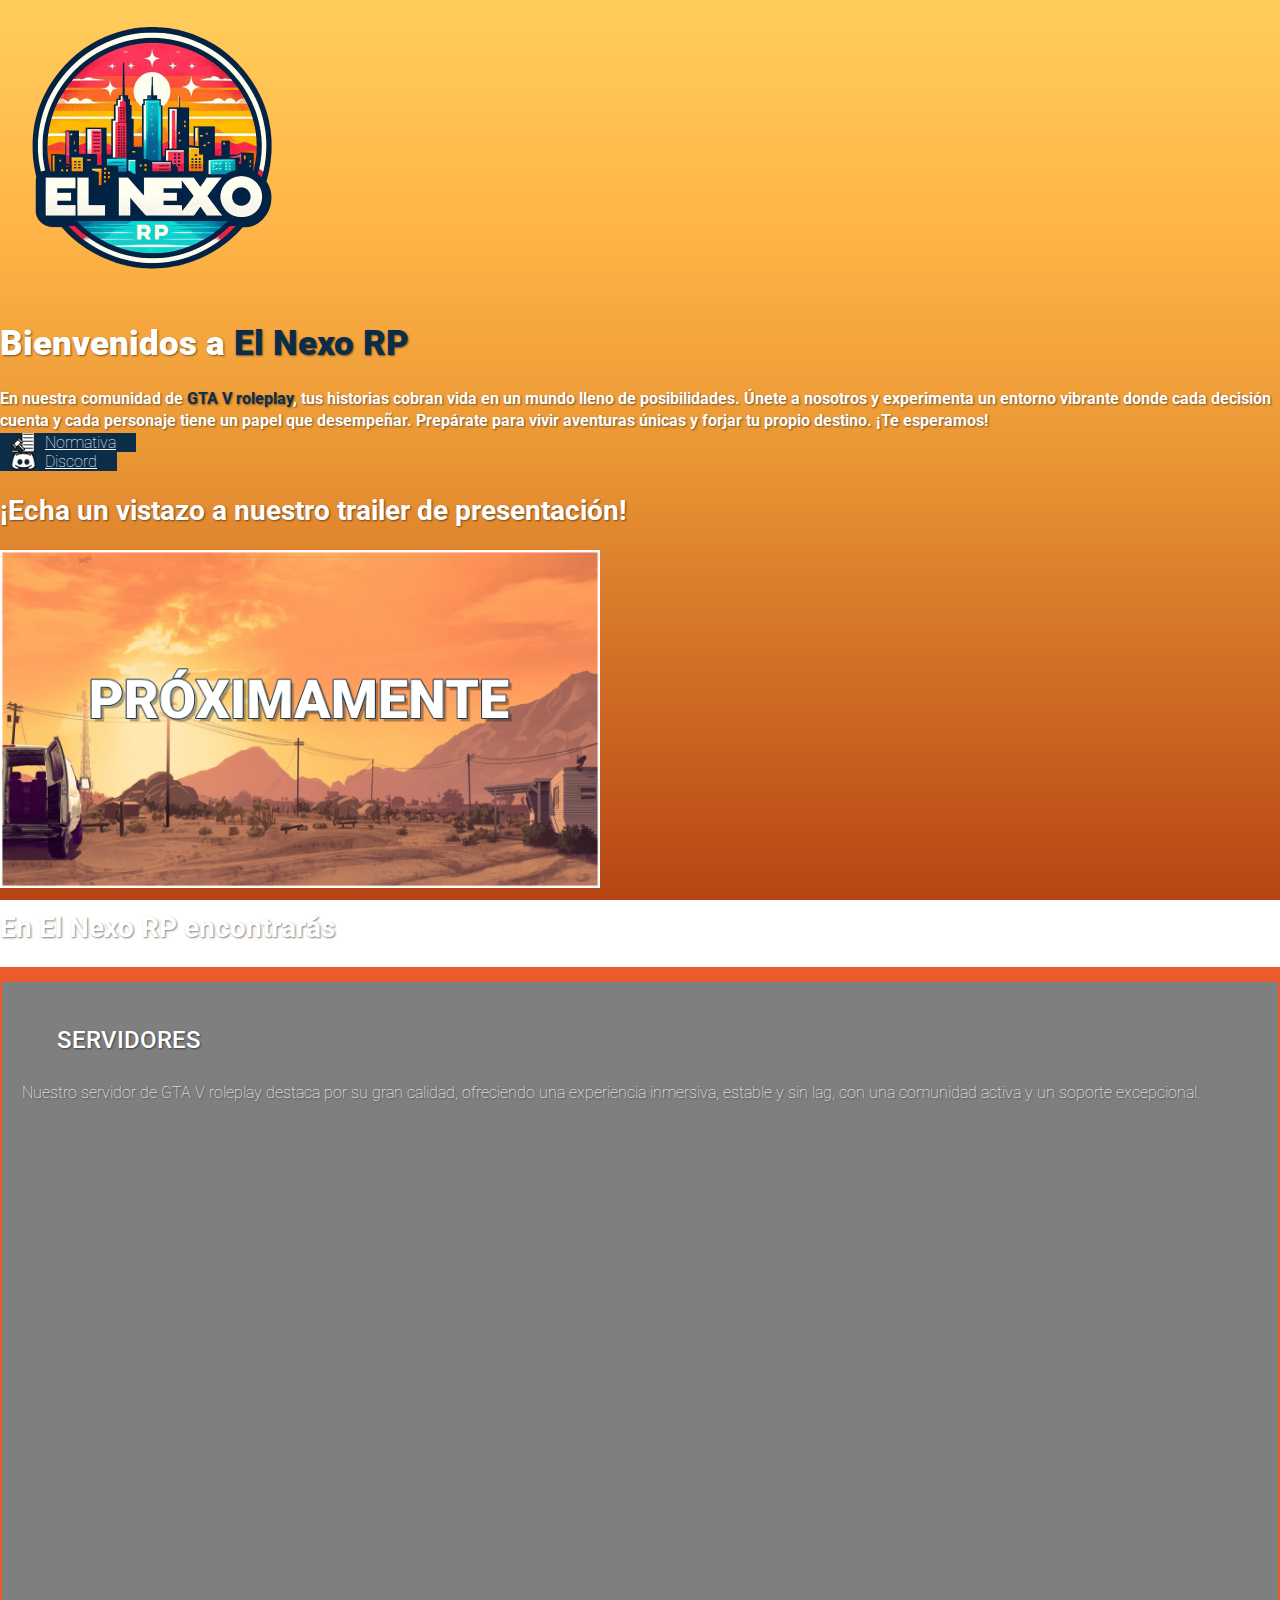
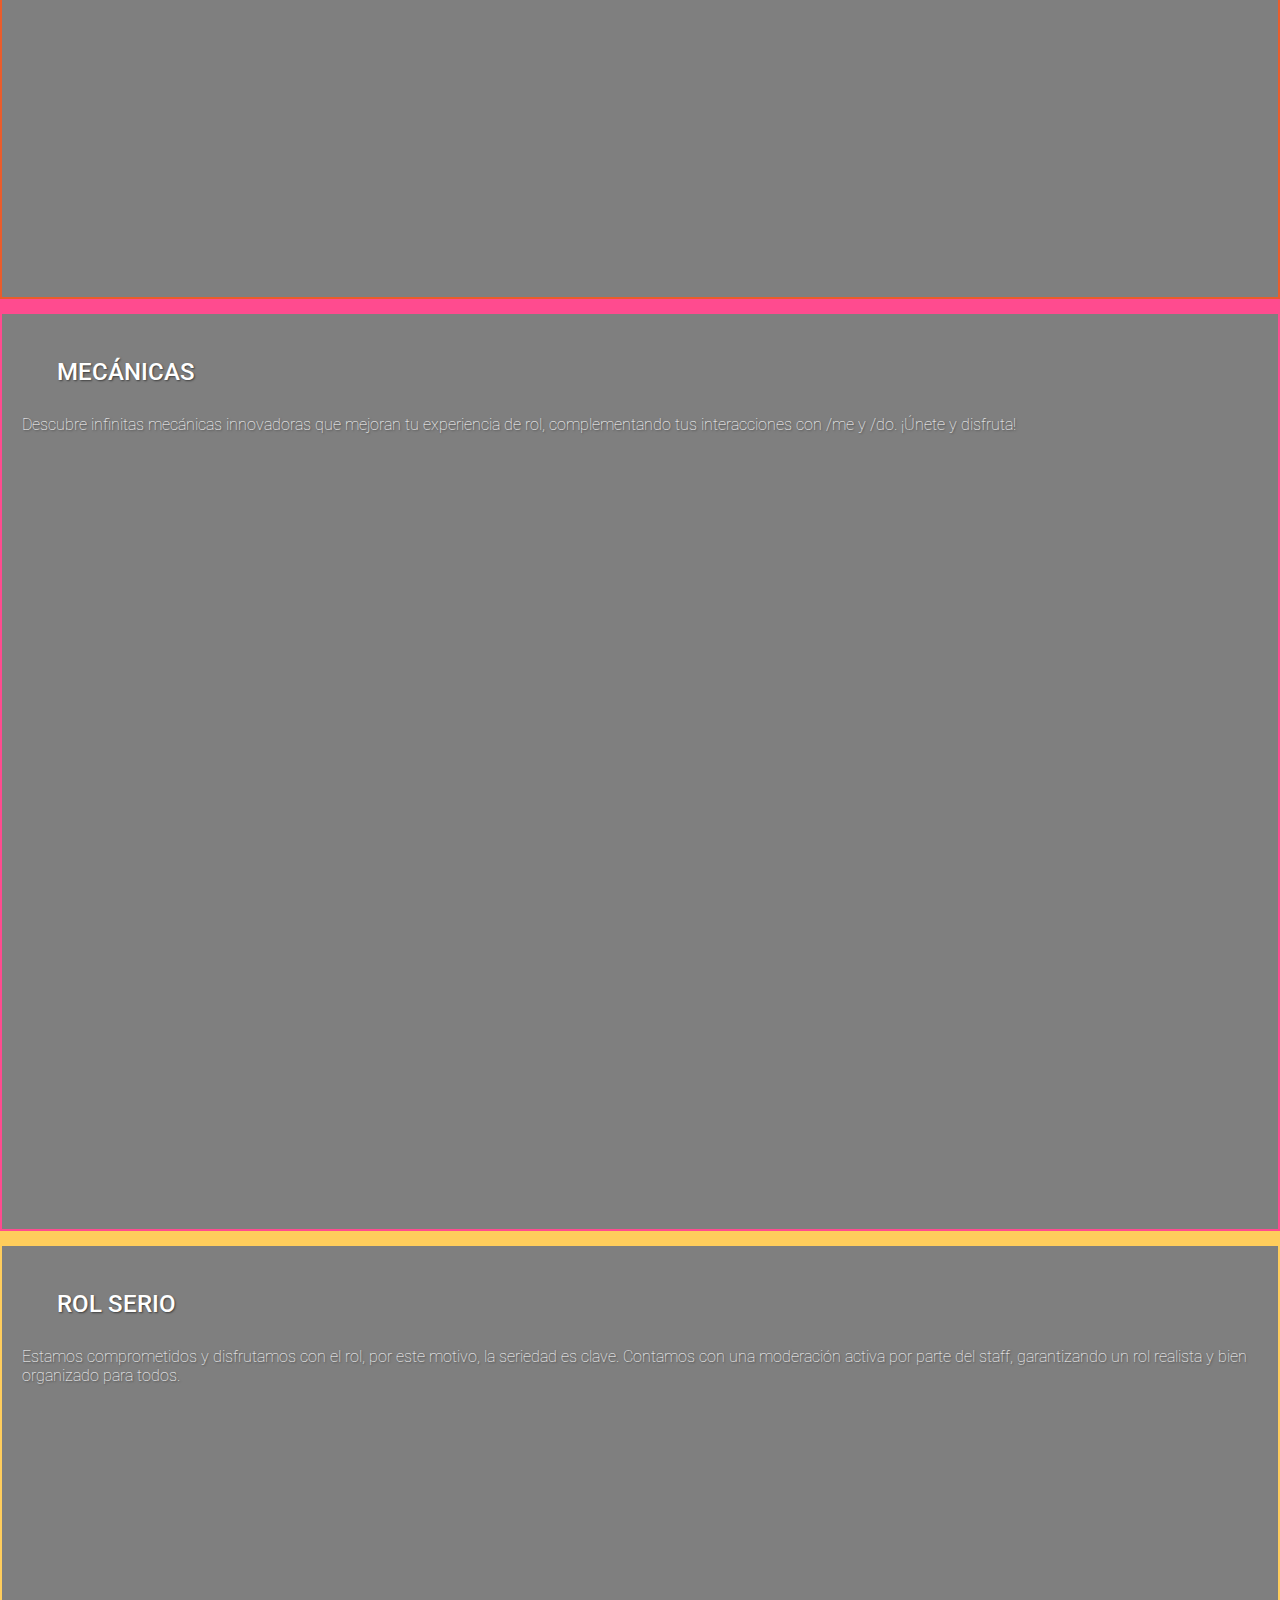
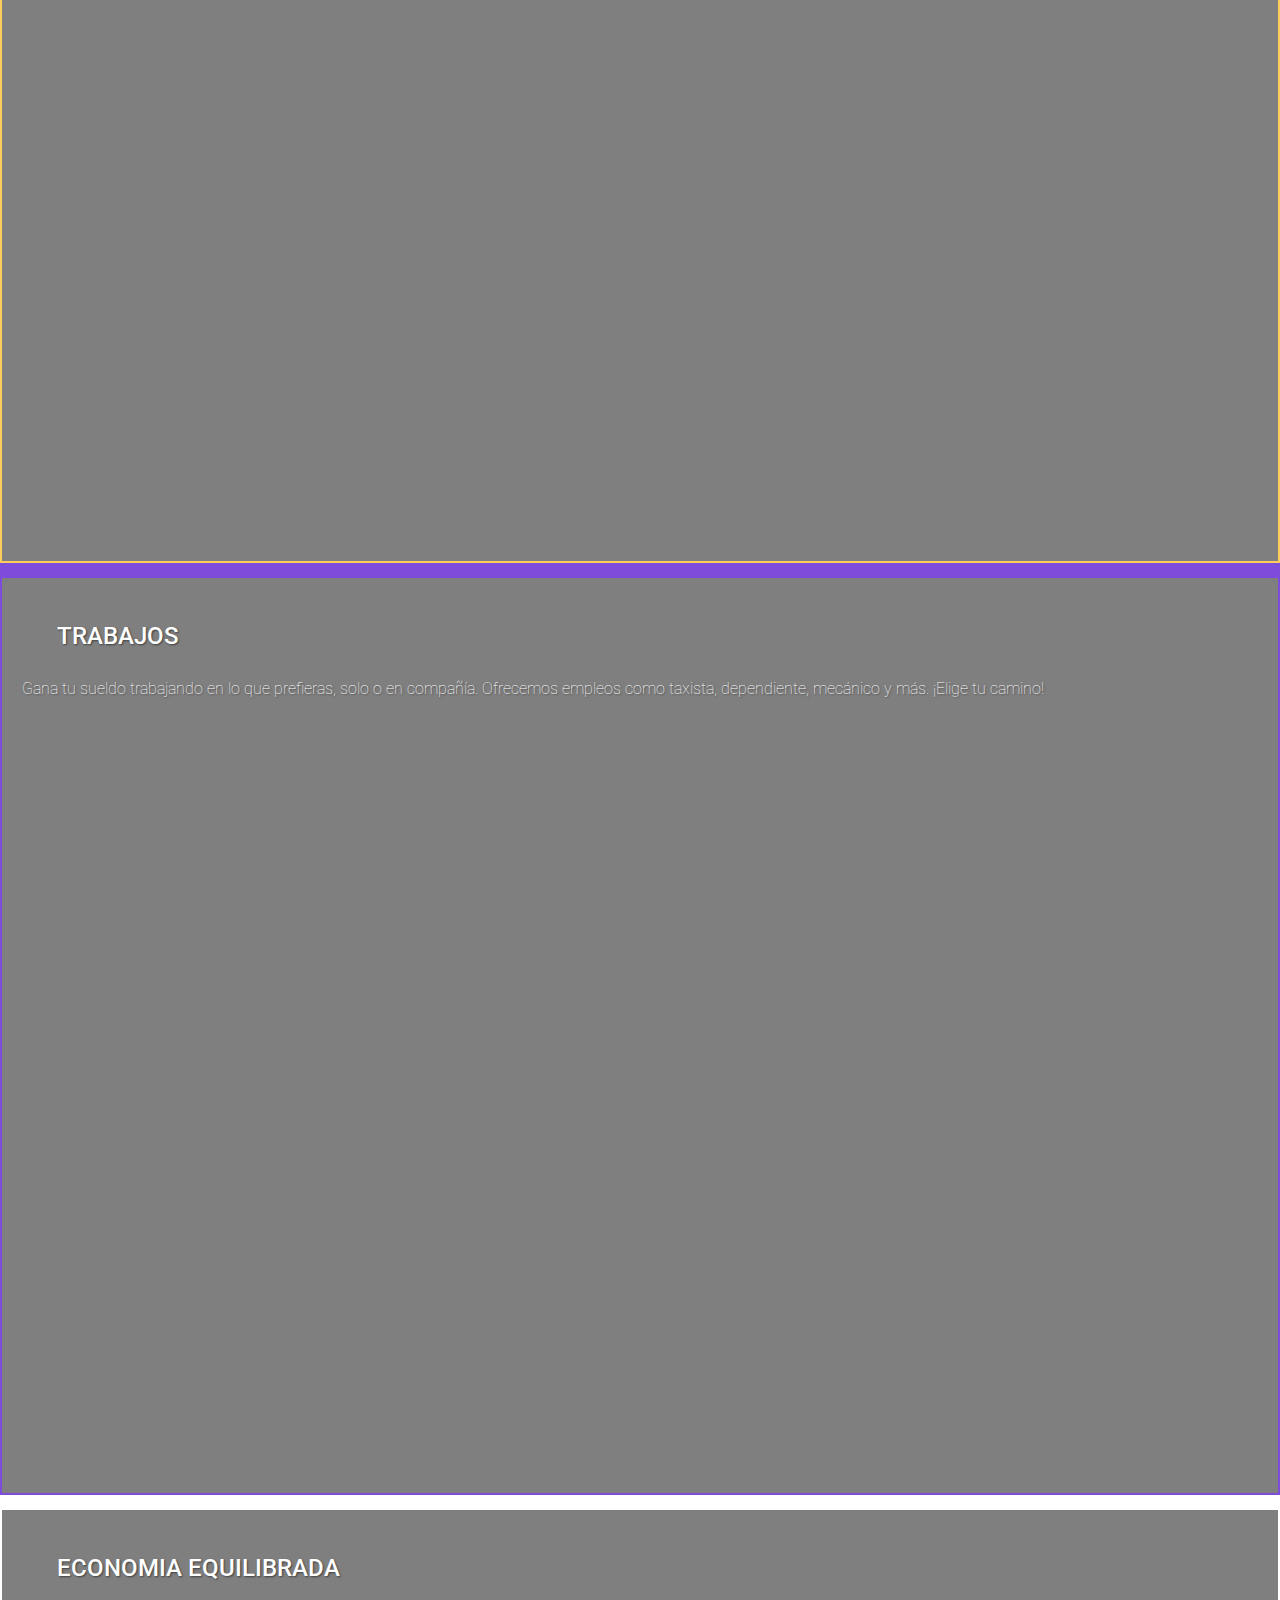
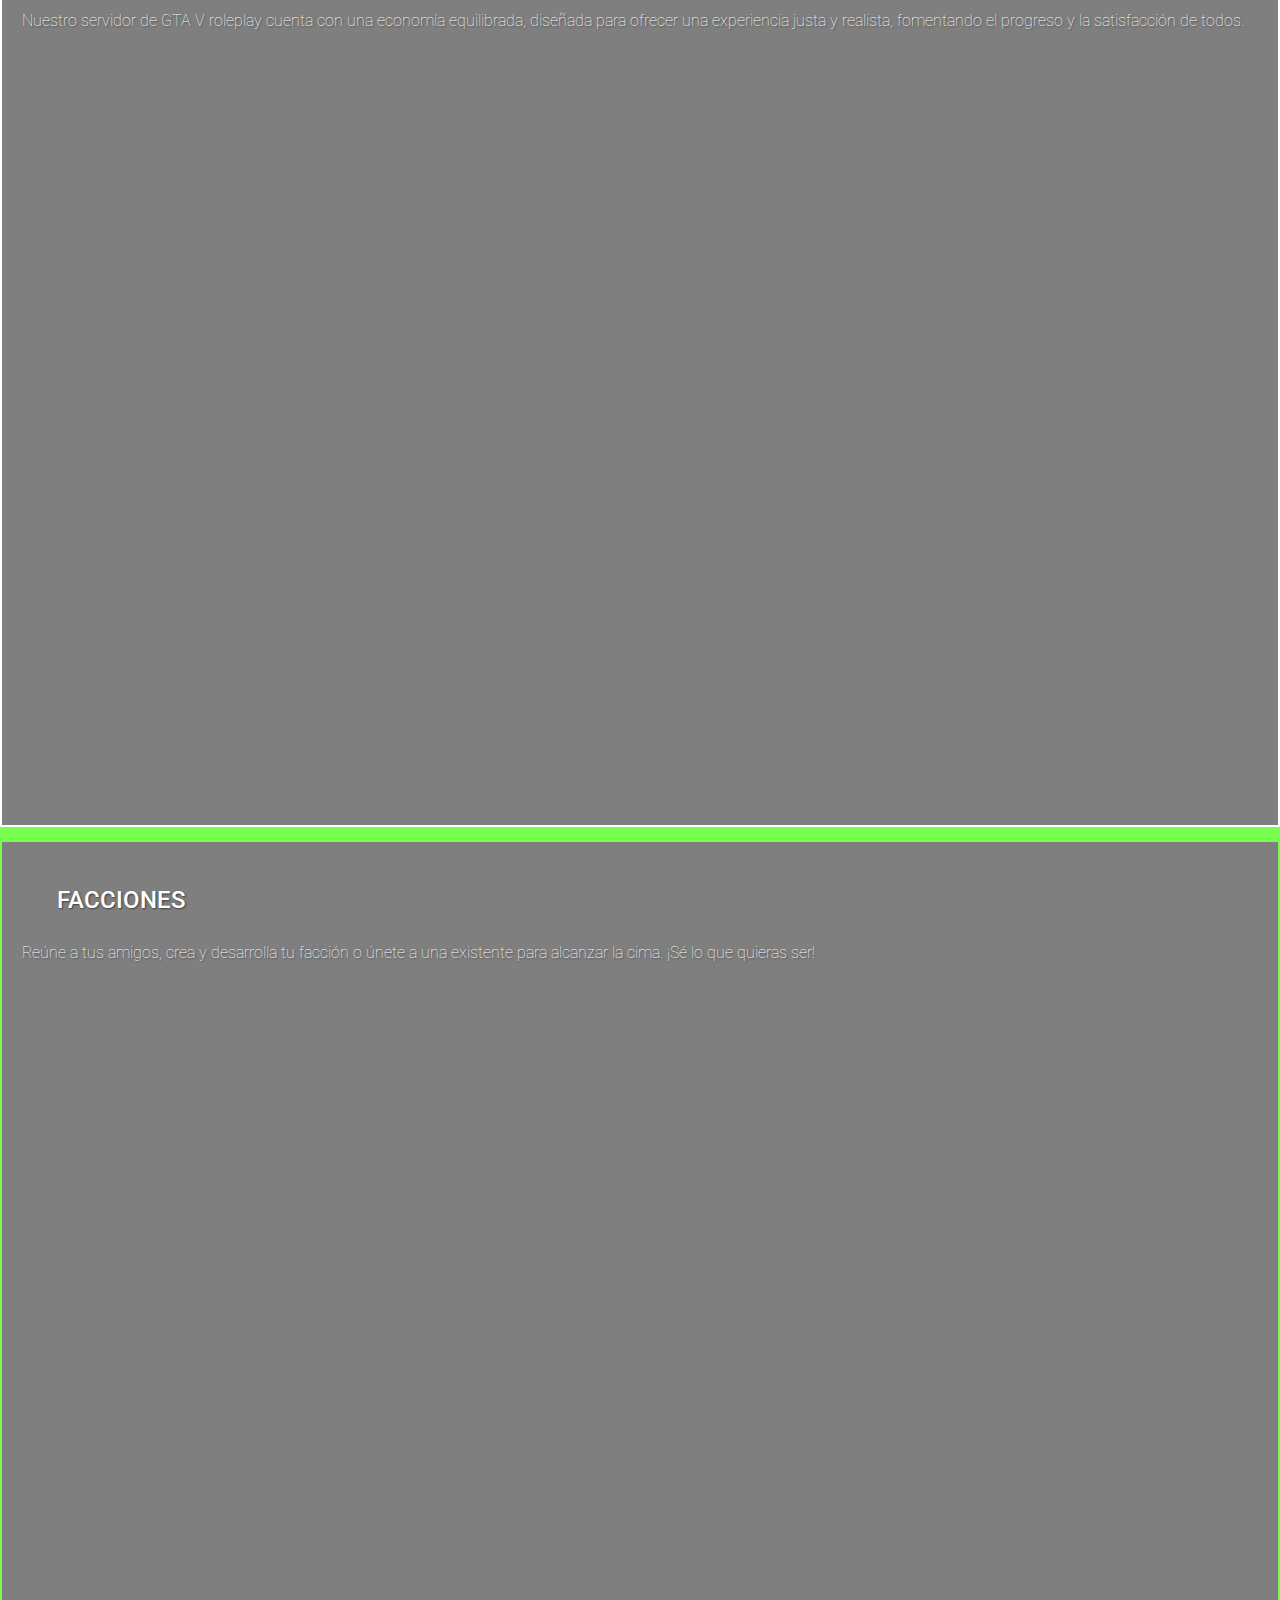
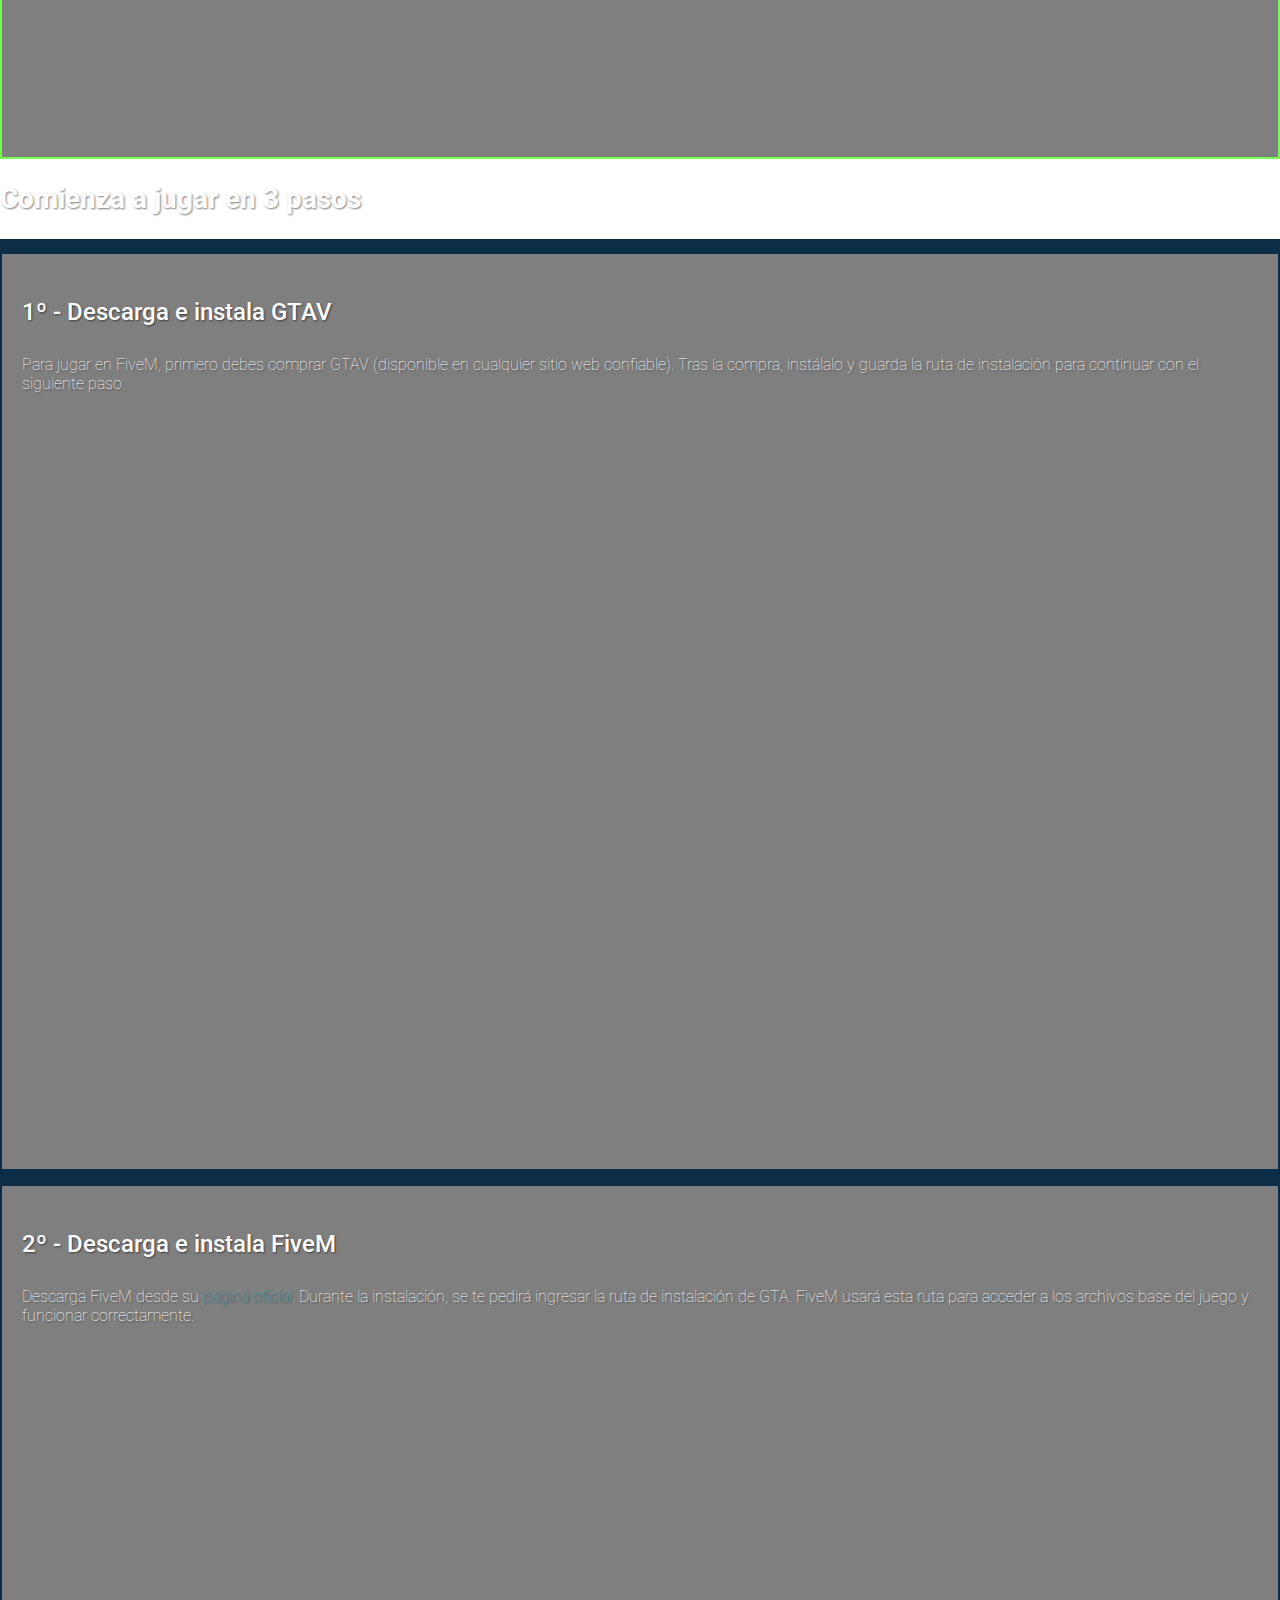
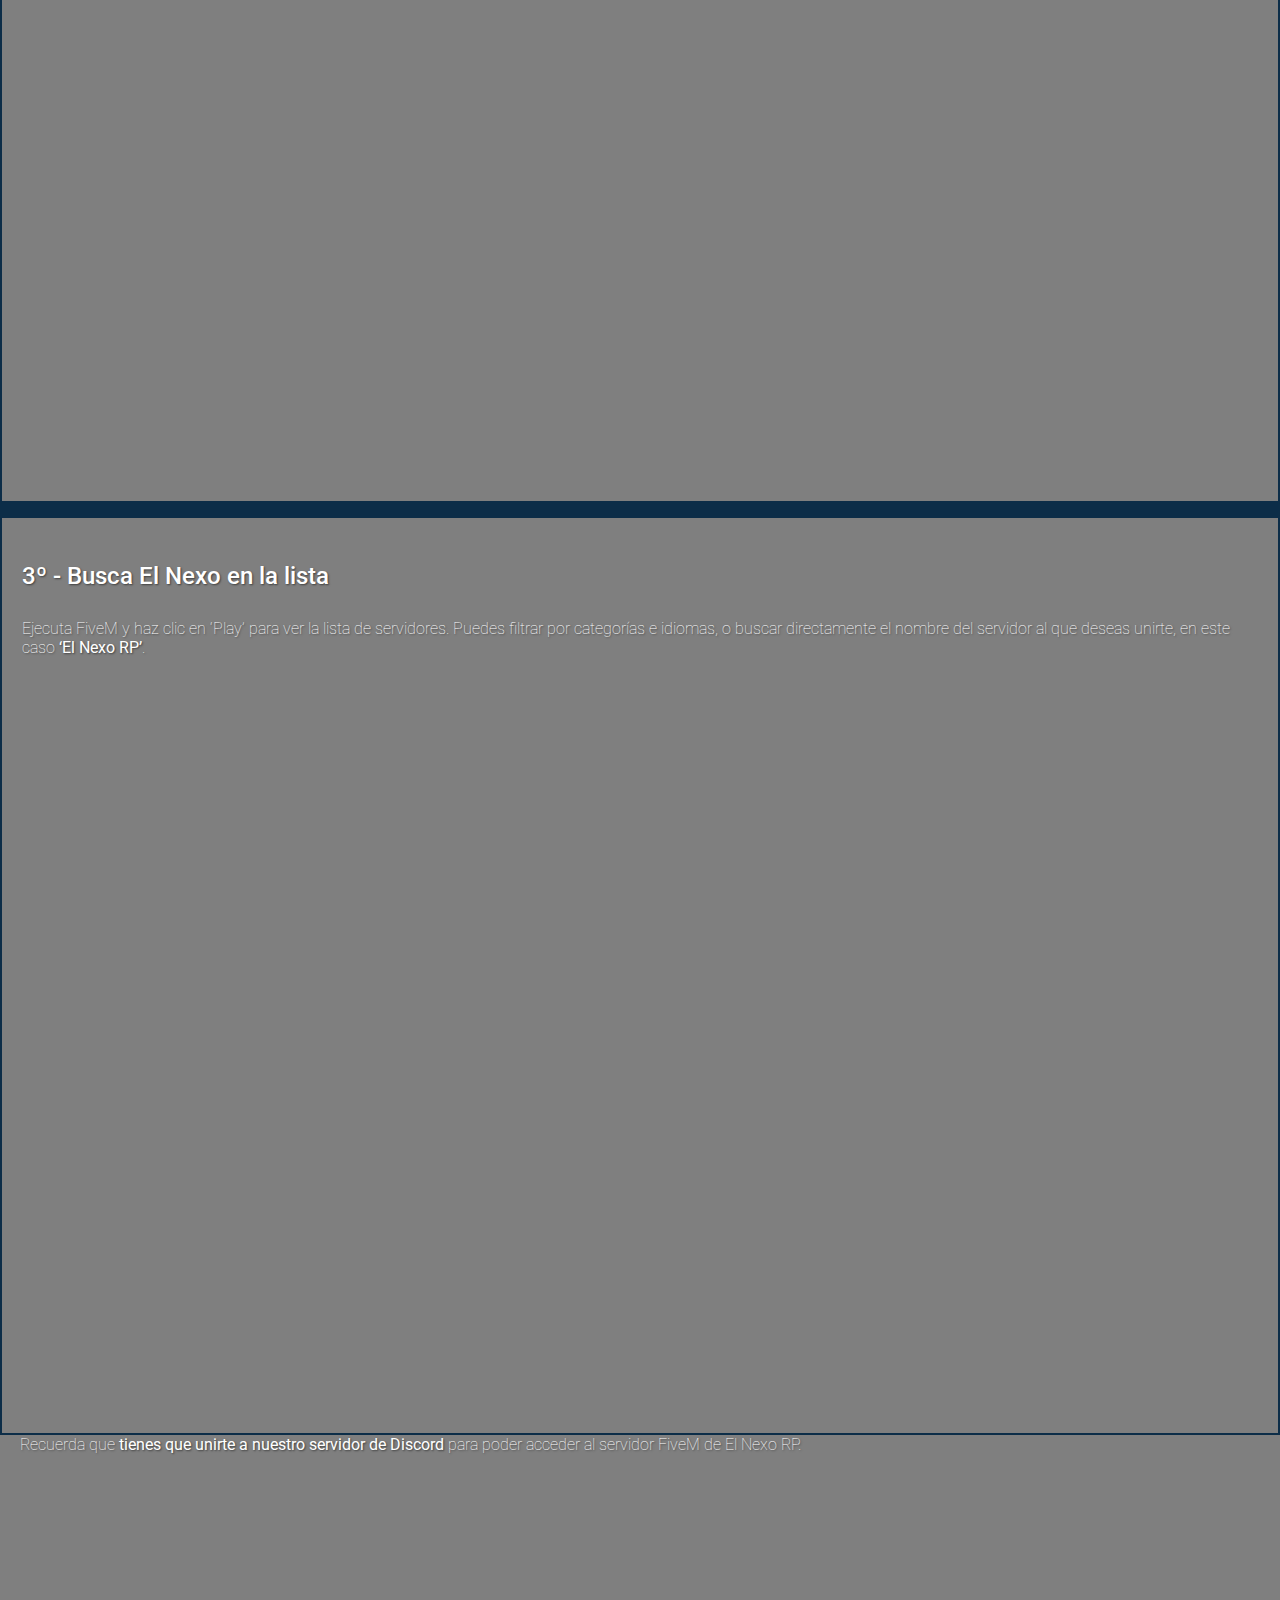
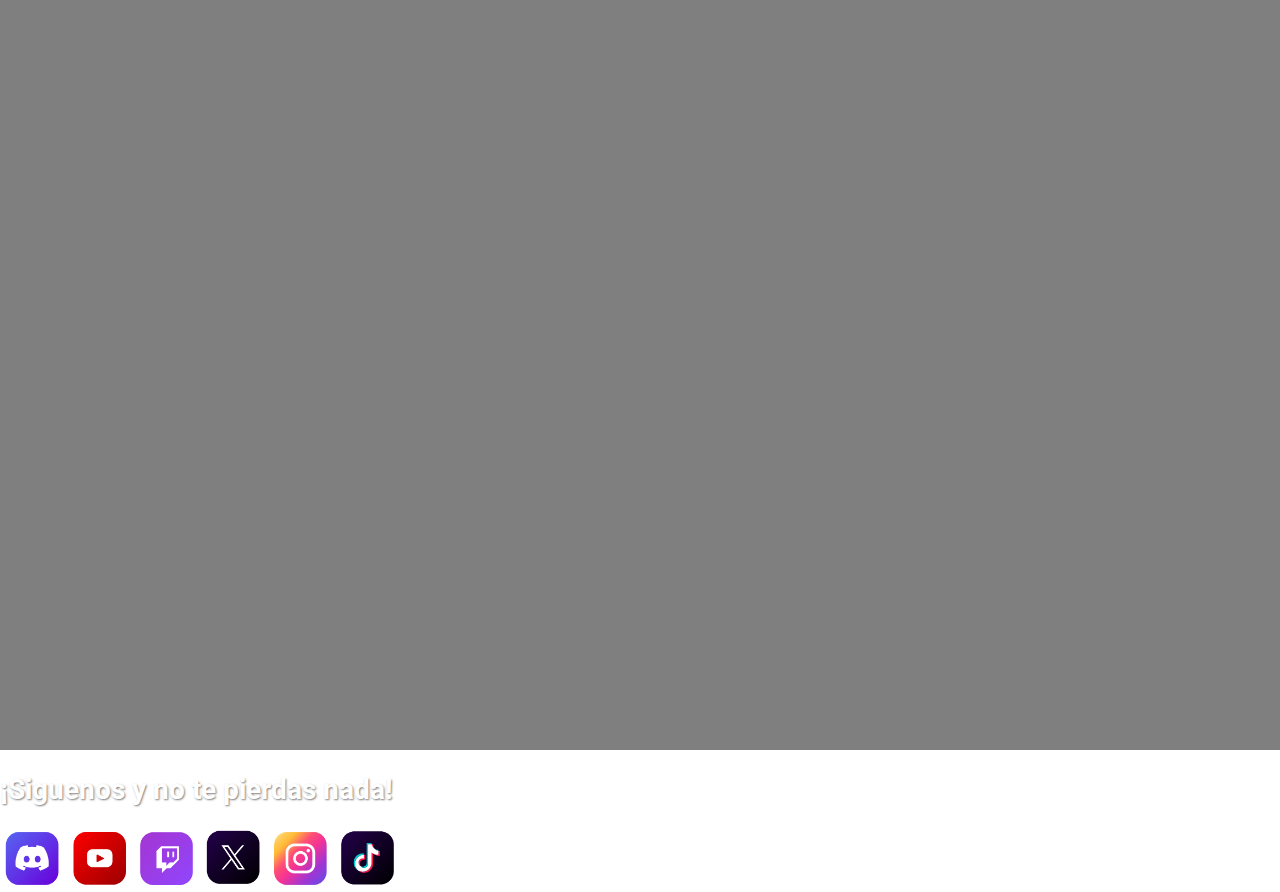
==== commit 71030aa4: "Ajuste de fuentes, retoques, imagen de proximamente" ====
--- a/index.html
+++ b/index.html
@@ -27,7 +27,7 @@
 					En nuestra comunidad de <span class="azulOscuro">GTA V roleplay</span>, tus historias cobran vida en un mundo lleno de posibilidades. Únete a nosotros y experimenta un entorno vibrante donde cada decisión cuenta y cada personaje tiene un papel que desempeñar. Prepárate para vivir aventuras únicas y forjar tu propio destino. ¡Te esperamos!
 				</div>
 			</div>
-			<div class="d-flex mt-4 mb-2 justify-content-center">
+			<div class="d-flex mt-4 mb-2 pt-3 justify-content-center">
 				<div class="text-center acciones">
 					<a class="btn accion normativa" href="#" role="button">Normativa</a>
 				</div>
@@ -45,42 +45,42 @@
 			</div>
 			<div class="row mt-5 text-center">
 				<div class="col-12 text-center">
-					<h2>En El Nexo RP te encontraras...</h2>
+					<h2>En El Nexo RP encontrarás</h2>
 				</div>
 				<div class="col-12 mt-4">
 					<div class="row row-cols-2 row-cols-lg-5 gx-2">
-						<div class="col-11 col-lg-6 mx-auto mb-2 pb-2">
+						<div class="col-12 col-lg-6 mx-auto mb-2 pb-2">
 							<div class="wrapper tarjeta border-red-orange">
 								<div class="titulo servidor"><h3>SERVIDORES</h3></div>
 								<div>Nuestro servidor de GTA V roleplay destaca por su gran calidad, ofreciendo una experiencia inmersiva, estable y sin lag, con una comunidad activa y un soporte excepcional.</div>
 							</div>
 						</div>
-						<div class="col-11 col-lg-6 mx-auto mb-2 pb-2">
+						<div class="col-12 col-lg-6 mx-auto mb-2 pb-2">
 							<div class="wrapper tarjeta border-pink">
 								<div class="titulo mecanicas"><h3>MECÁNICAS</h3></div>
 								<div>Descubre infinitas mecánicas innovadoras que mejoran tu experiencia de rol, complementando tus interacciones con /me y /do. ¡Únete y disfruta!</div>
 							</div>
 						</div>
 
-						<div class="col-11 col-md-6 mx-auto mb-2 pb-2">
+						<div class="col-12 col-md-6 mx-auto mb-2 pb-2">
 							<div class="wrapper tarjeta border-yellow">
 								<div class="titulo rol"><h3>ROL SERIO</h3></div>
 								<div>Estamos comprometidos y disfrutamos con el rol, por este motivo, la seriedad es clave. Contamos con una moderación activa por parte del staff, garantizando un rol realista y bien organizado para todos.</div>
 							</div>
 						</div>
-						<div class="col-11 col-md-6 mx-auto mb-2 pb-2">
+						<div class="col-12 col-md-6 mx-auto mb-2 pb-2">
 							<div class="wrapper tarjeta border-violet">
 								<div class="titulo trabajos"><h3>TRABAJOS</h3></div>
 								<div>Gana tu sueldo trabajando en lo que prefieras, solo o en compañía. Ofrecemos empleos como taxista, dependiente, mecánico y más. ¡Elige tu camino!</div>
 							</div>
 						</div>
-						<div class="col-11 col-md-6 mx-auto mb-2 pb-2">
+						<div class="col-12 col-md-6 mx-auto mb-2 pb-2">
 							<div class="wrapper tarjeta border-white">
 								<div class="titulo economia"><h3>ECONOMIA EQUILIBRADA</h3></div>	
 								<div>Nuestro servidor de GTA V roleplay cuenta con una economía equilibrada, diseñada para ofrecer una experiencia justa y realista, fomentando el progreso y la satisfacción de todos.</div>
 							</div>
 						</div>
-						<div class="col-11 col-md-6 mx-auto mb-2 pb-2">
+						<div class="col-12 col-md-6 mx-auto mb-2 pb-2">
 							<div class="wrapper tarjeta border-light-green">
 								<div class="titulo facciones"><h3>FACCIONES</h3></div>
 								<div>Reúne a tus amigos, crea y desarrolla tu facción o únete a una existente para alcanzar la cima. ¡Sé lo que quieras ser!</div>
@@ -91,29 +91,29 @@
 			</div>
 			<div class="row mt-5 text-center">
 				<div class="col-12 text-center">
-					<h2>Comienza a jugar en sencillos 3 pasos...</h2>
+					<h2>Comienza a jugar en 3 pasos</h2>
 				</div>
 				<div class="col-12 mt-4">
 					<div class="row row-cols-1 row-cols-md-3 gx-2">
-						<div class="col-11 col-lg-4 mx-auto mb-2 pb-2">
+						<div class="col-12 col-lg-4 mx-auto mb-2 pb-2">
 							<div class="wrapper tarjeta border-dark-blue">
 								<div class="titulo"><h3>1º - Descarga e instala GTAV</h3></div>
 								<div>Para jugar en FiveM, primero debes comprar GTAV (disponible en cualquier sitio web confiable). Tras la compra, instálalo y guarda la ruta de instalación para continuar con el siguiente paso.</div>
 							</div>
 						</div>
-						<div class="col-11 col-lg-4 mx-auto mb-2 pb-2">
+						<div class="col-12 col-lg-4 mx-auto mb-2 pb-2">
 							<div class="wrapper tarjeta border-dark-blue">
 								<div class="titulo"><h3>2º - Descarga e instala FiveM</h3></div>
 								<div>Descarga FiveM desde su <a href="https://fivem.net/">página oficial</a>.  Durante la instalación, se te pedirá ingresar la ruta de instalación de GTA. FiveM usará esta ruta para acceder a los archivos base del juego y funcionar correctamente.</div>
 							</div>
 						</div>
-						<div class="col-11 col-md-4 mx-auto mb-2 pb-2">
+						<div class="col-12 col-md-4 mx-auto mb-2 pb-2">
 							<div class="wrapper tarjeta border-dark-blue">
 								<div class="titulo"><h3>3º - Busca El Nexo en la lista</h3></div>
 								<div>Ejecuta FiveM y haz clic en ‘Play’ para ver la lista de servidores. Puedes filtrar por categorías e idiomas, o buscar directamente el nombre del servidor al que deseas unirte, en este caso <strong>‘El Nexo RP’</strong>.</div>
 							</div>
 						</div>
-						<div class="col-11 col-md-12 mx-auto mb-2 pb-3 pt-3 tarjeta ">
+						<div class="col-12 col-md-12 mx-auto mb-2 pb-3 pt-3 tarjeta ">
 							<div>Recuerda que <strong>tienes que unirte a nuestro servidor de Discord</strong> para poder acceder al servidor FiveM de El Nexo RP.</div>
 						</div>
 					</div>
@@ -135,7 +135,6 @@
 							<a  class="d-none"href="#"><img src="img/icons/tiktok.png" alt="TikTOk" title="Síguenos en TikTOk" /></a>
 						</p>
 					</div>	
-					
 				</div>	
 			</div>				
 		</div>
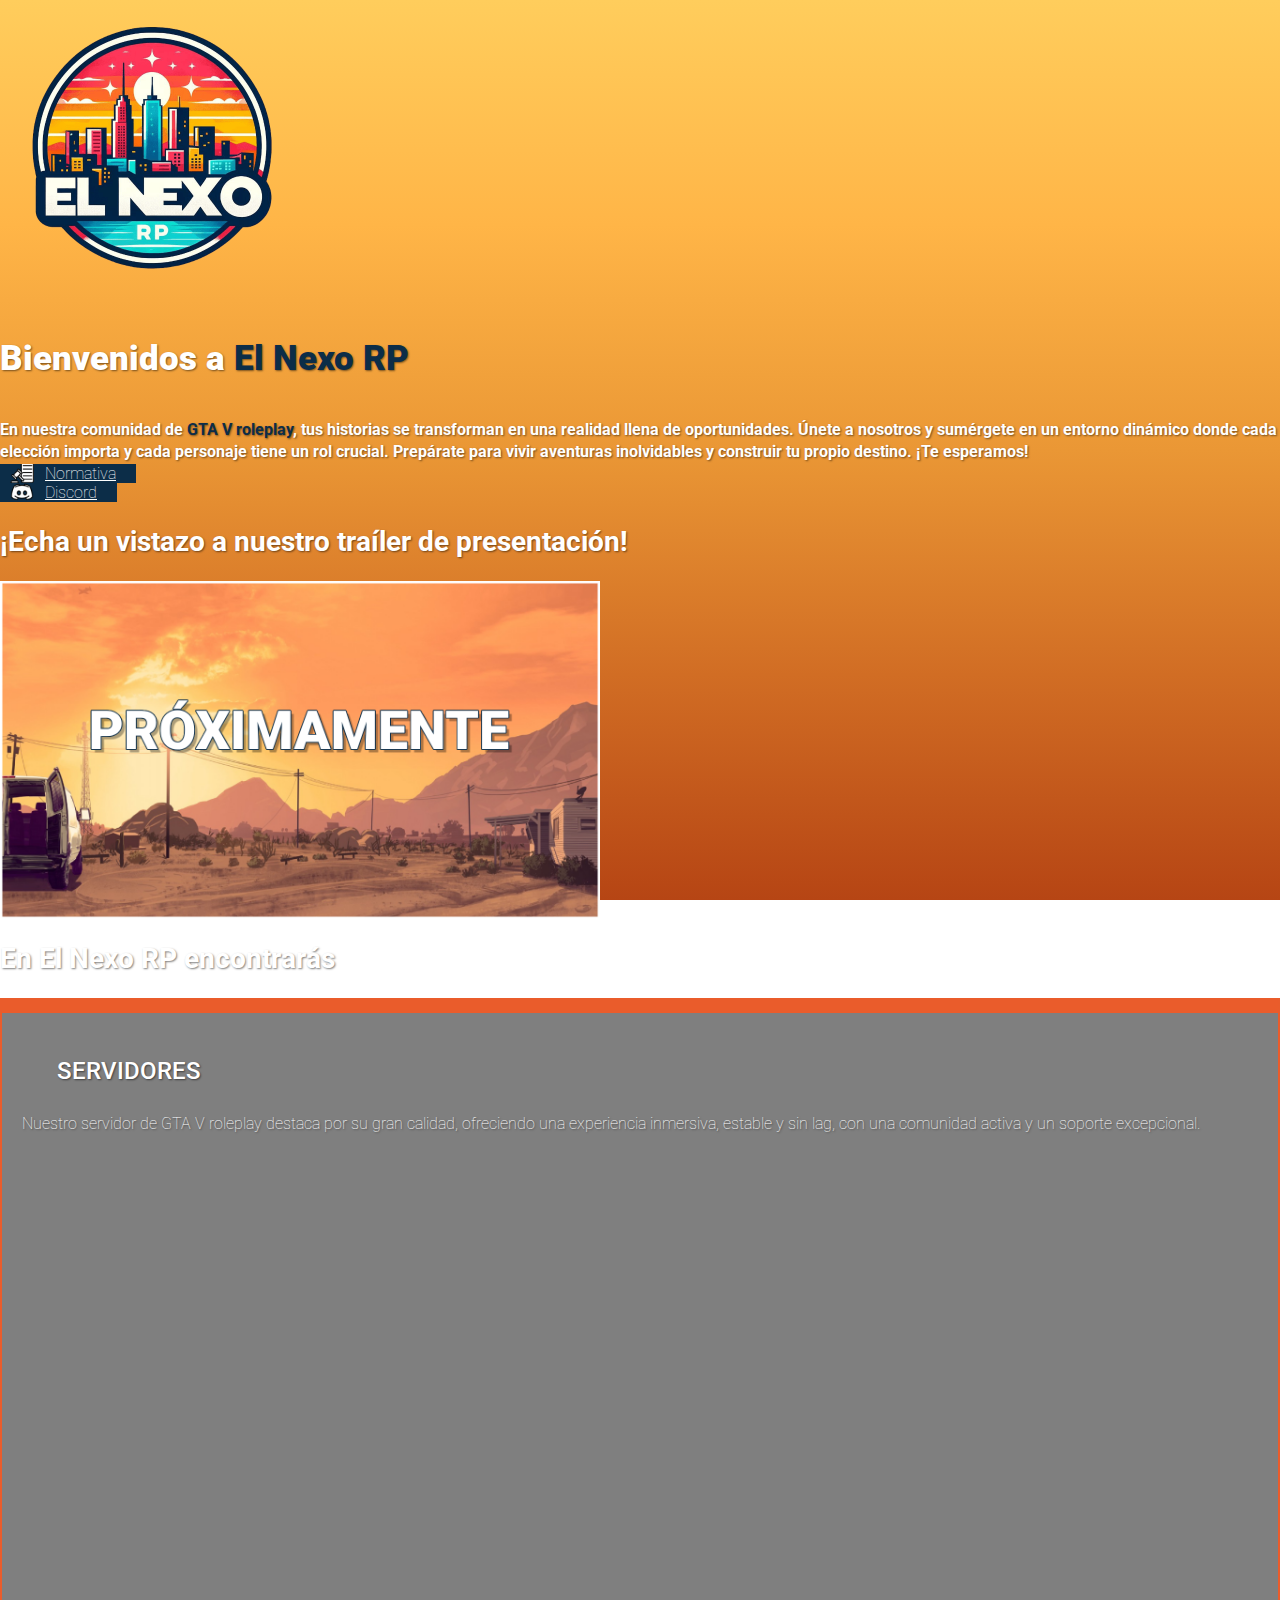
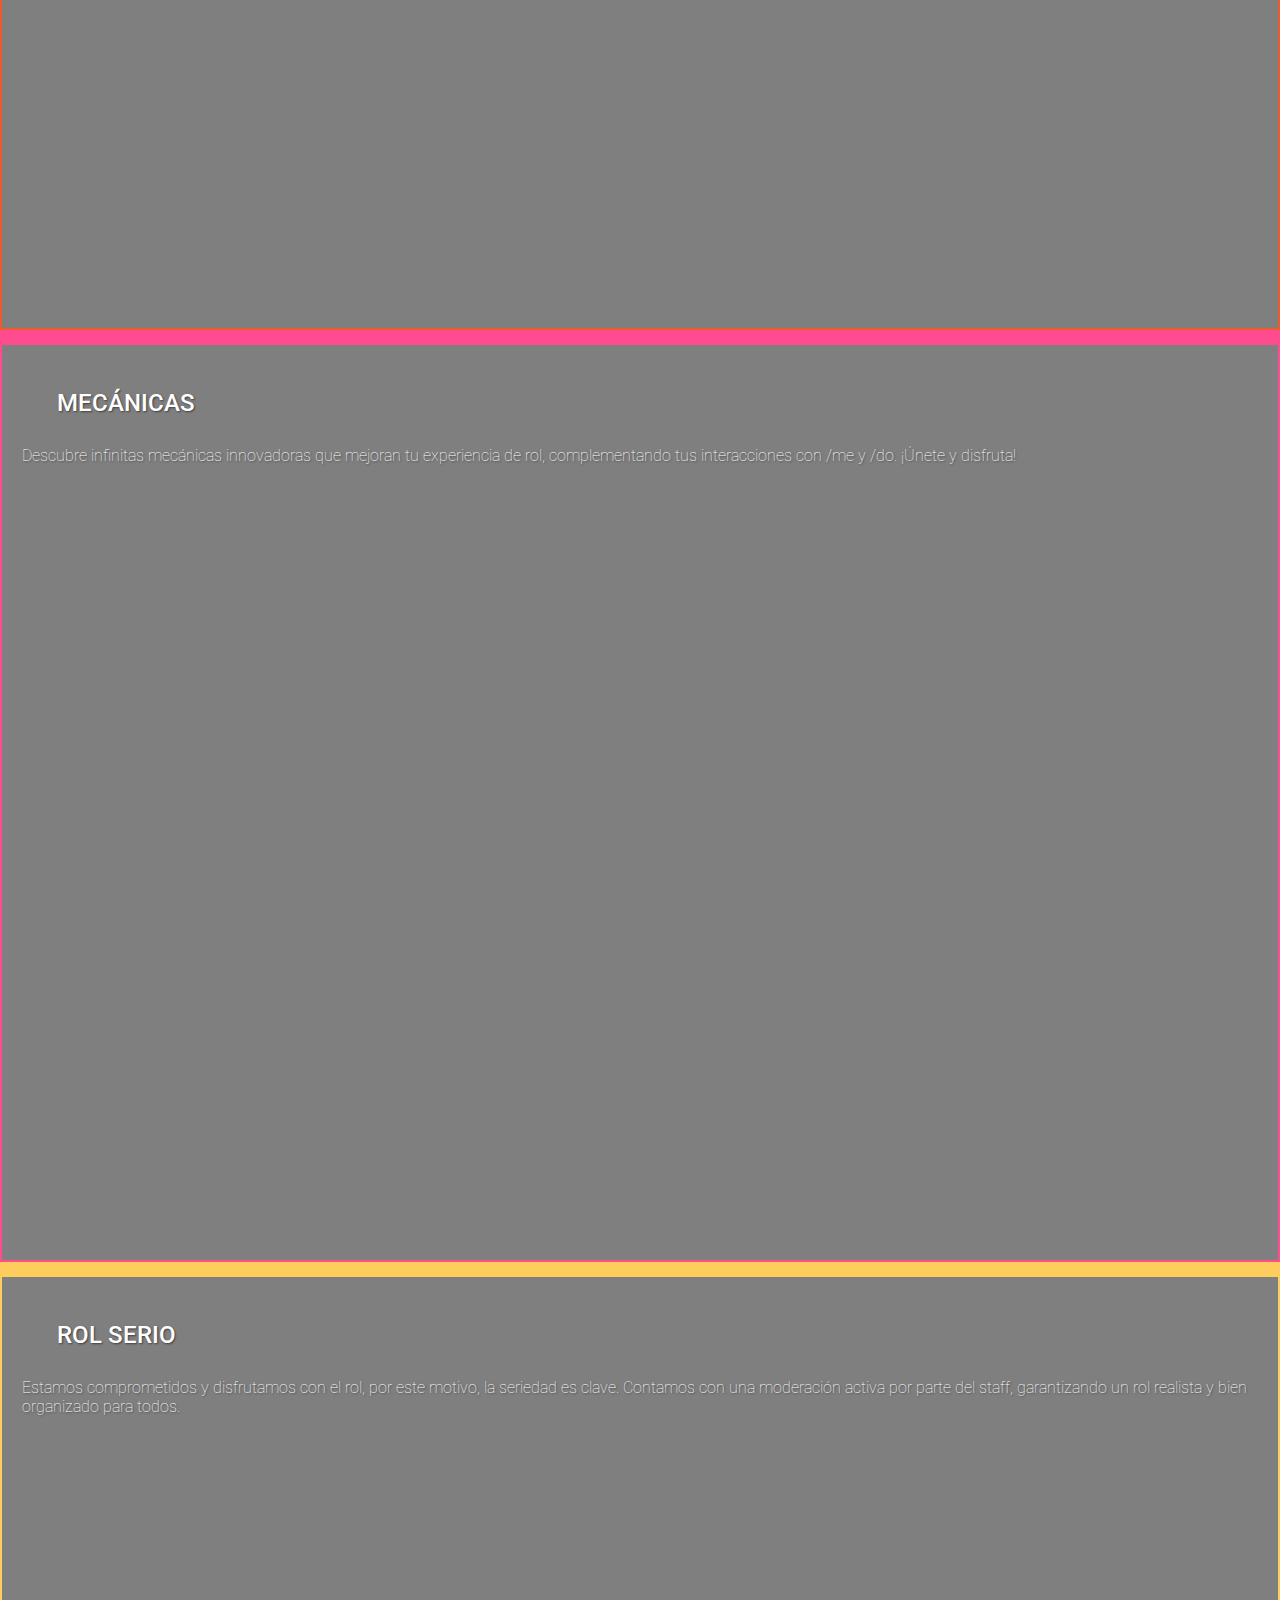
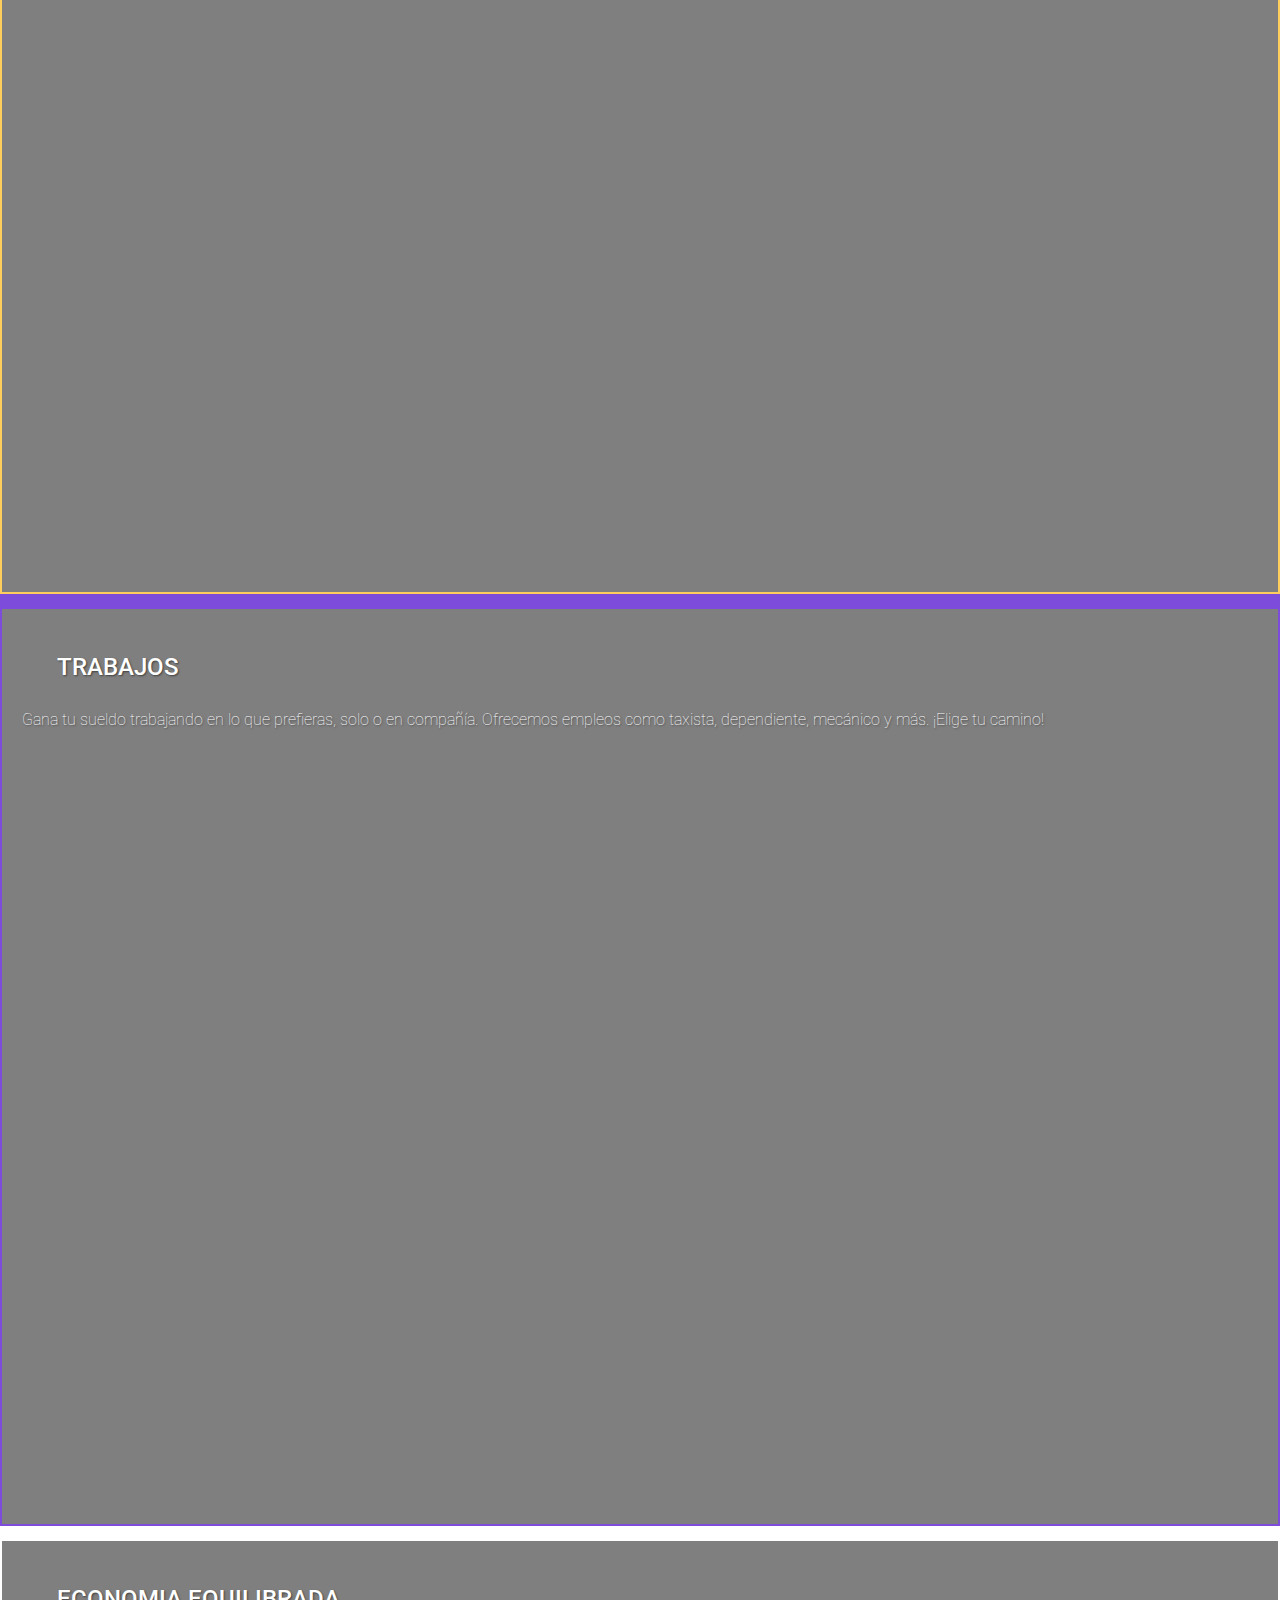
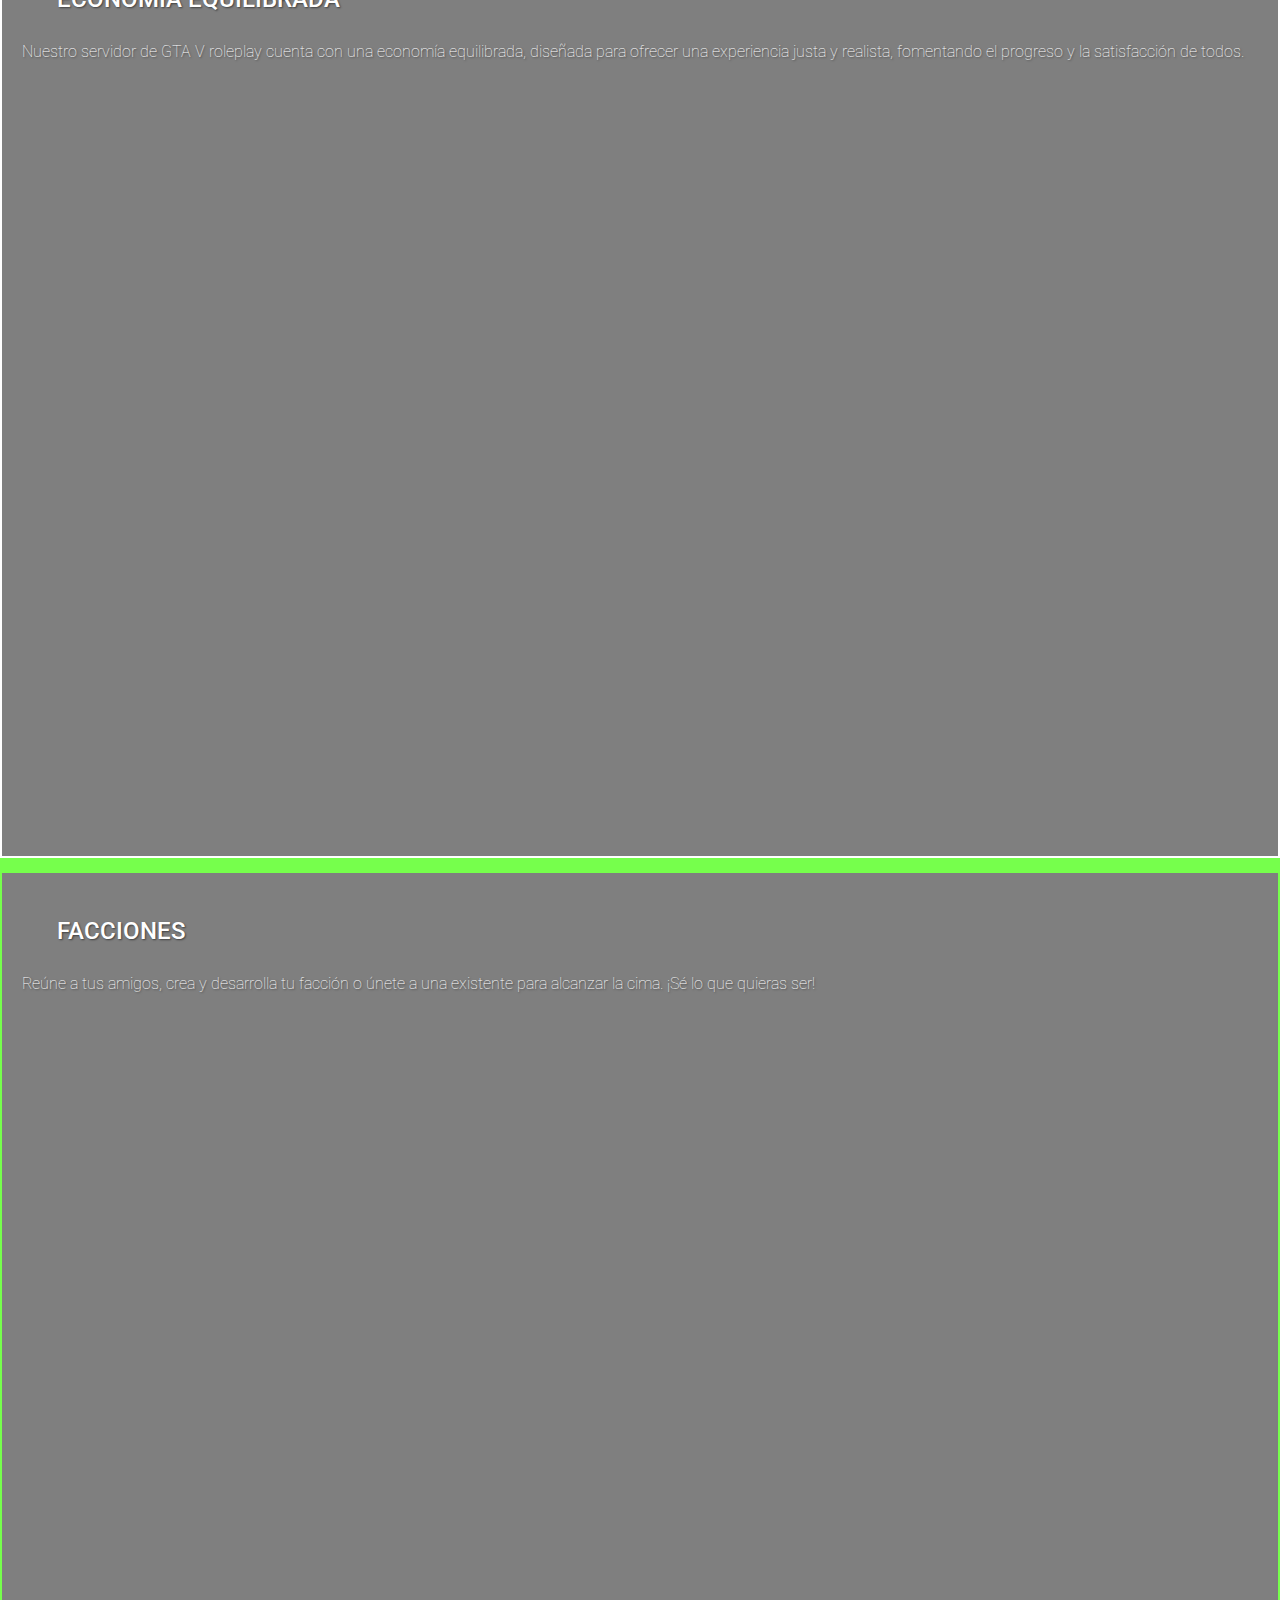
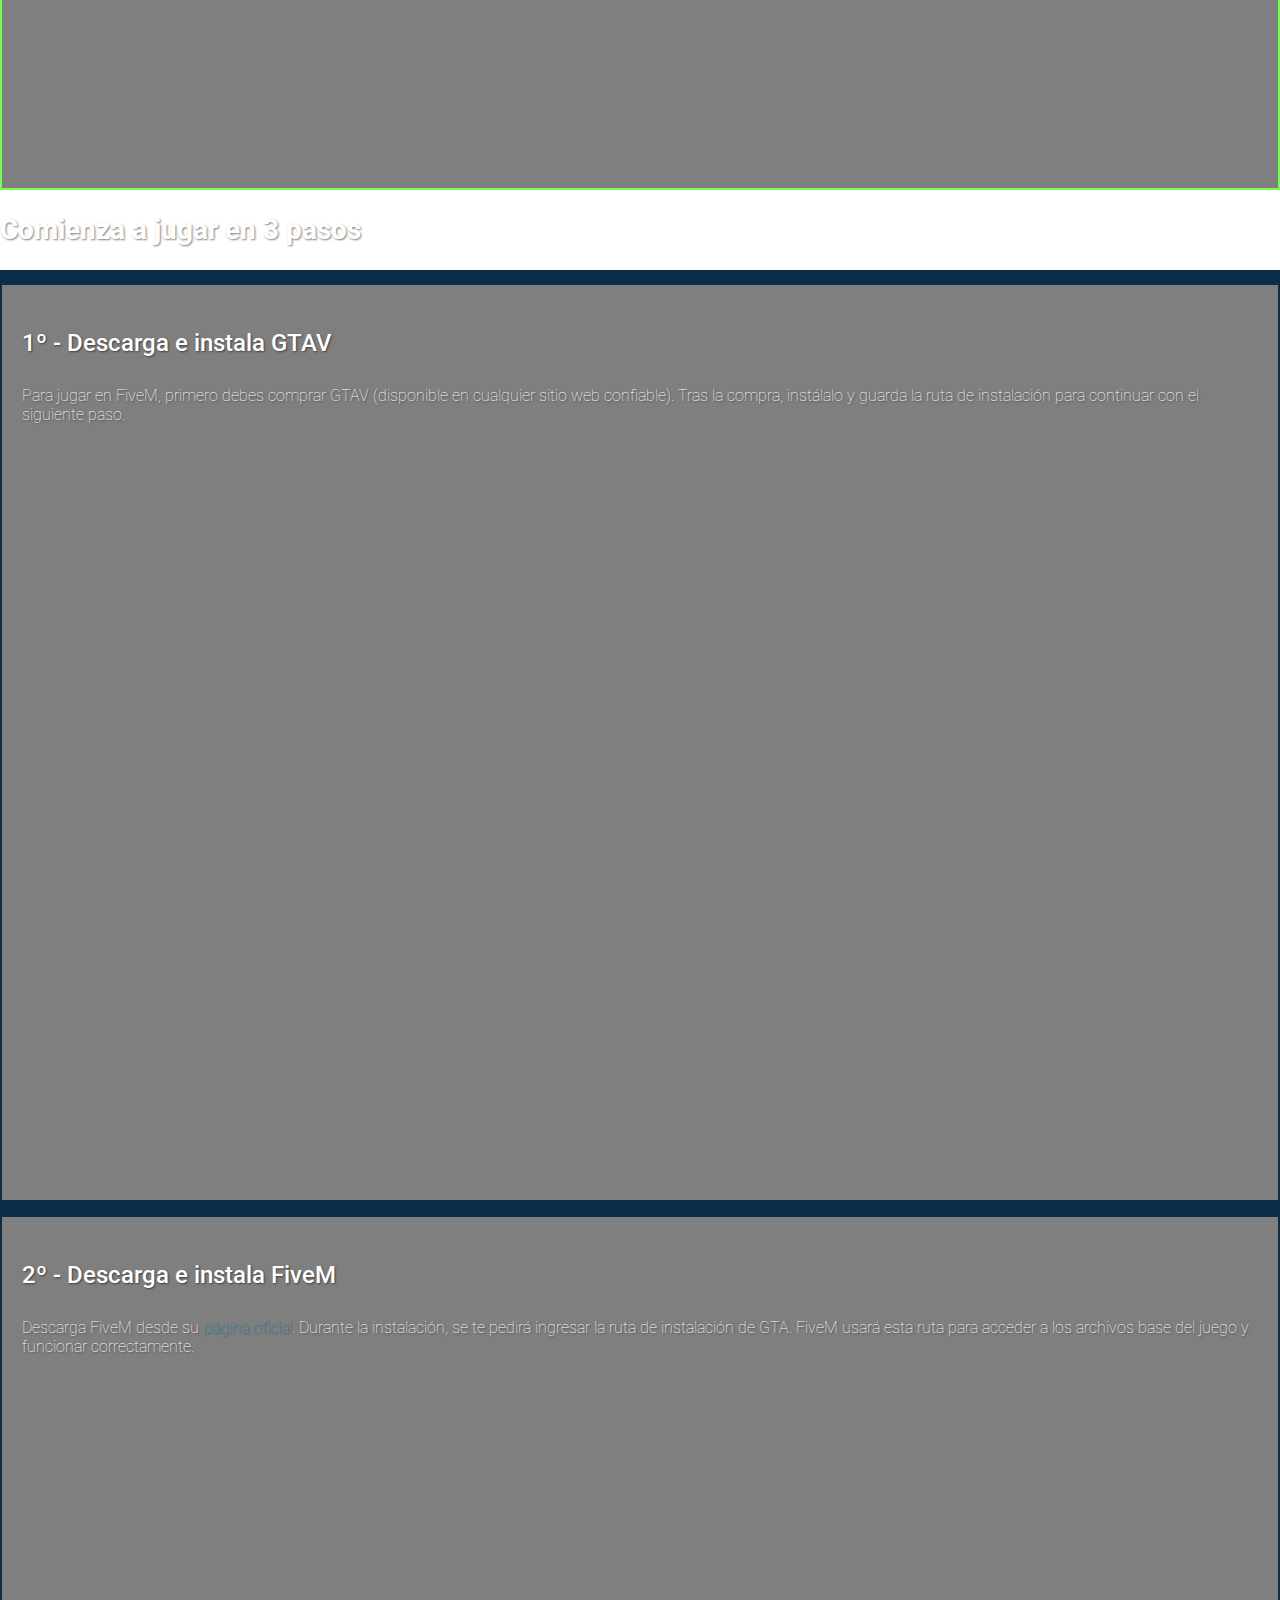
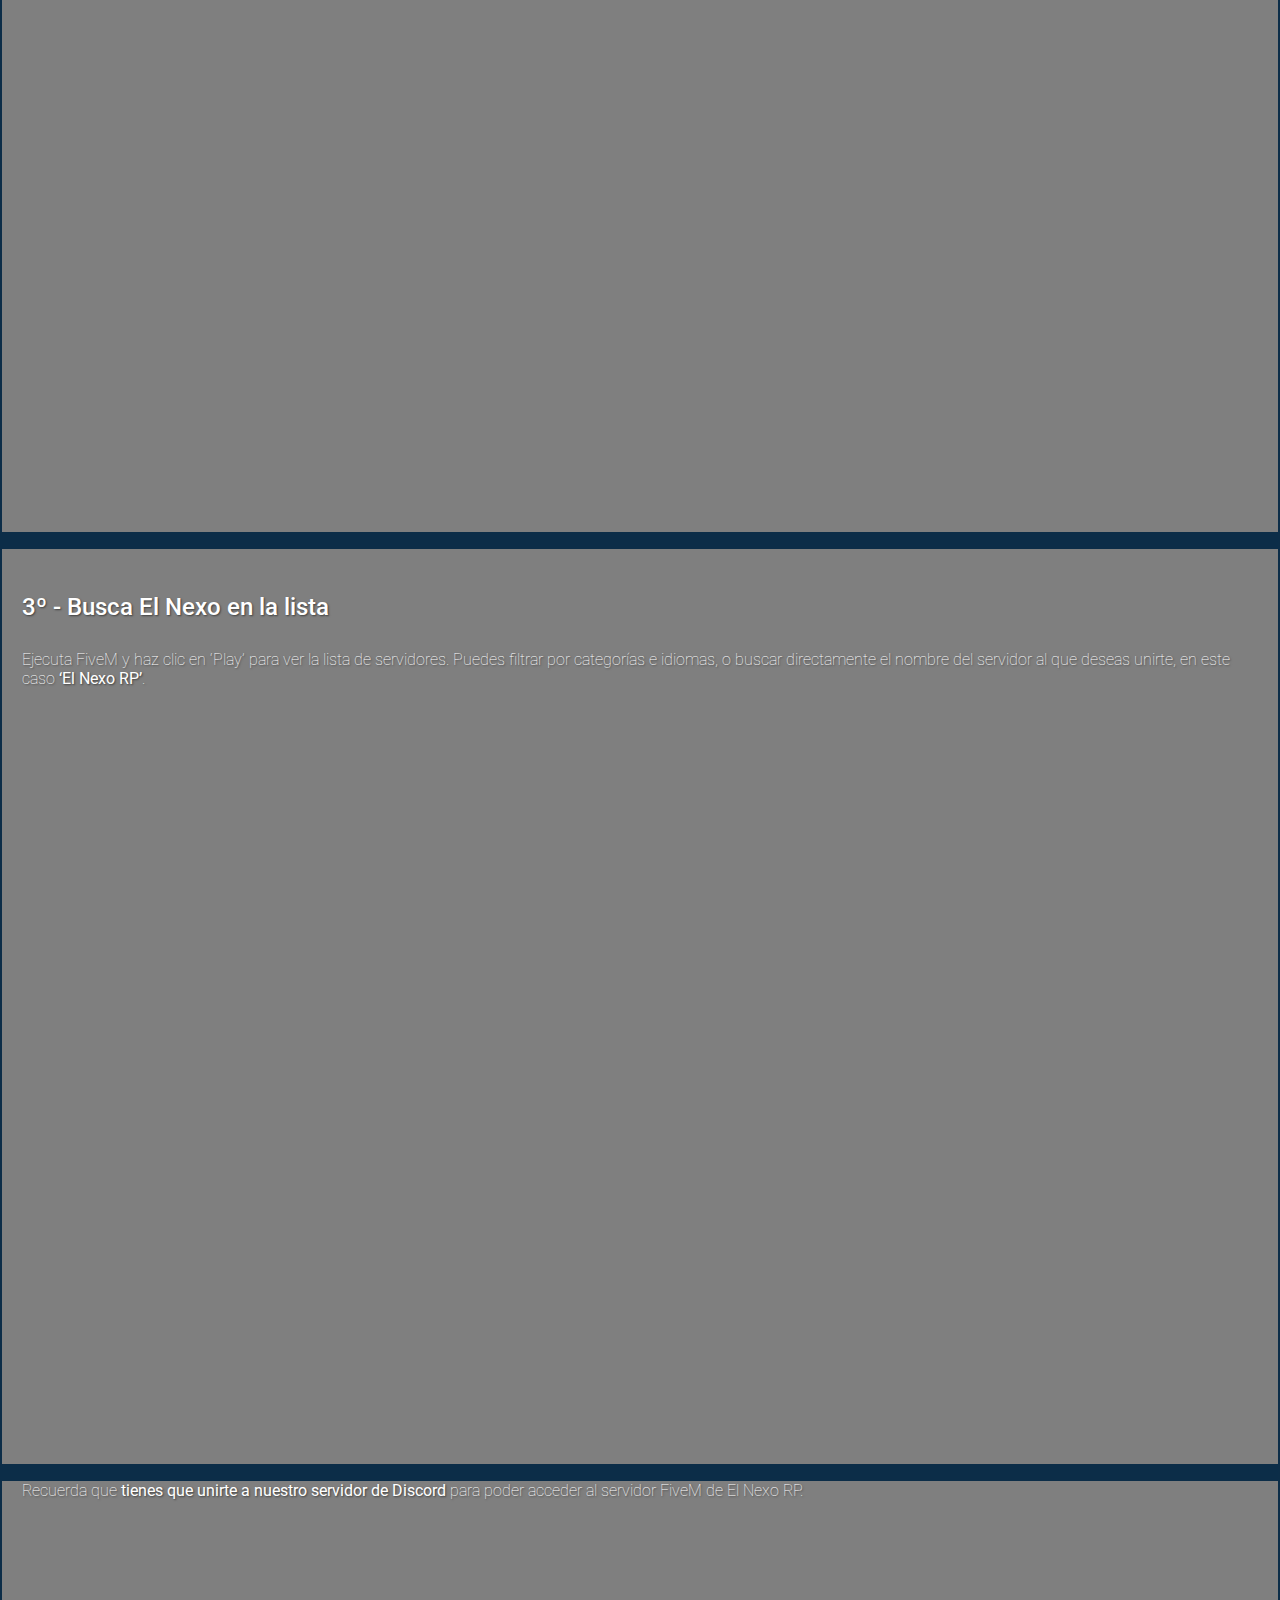
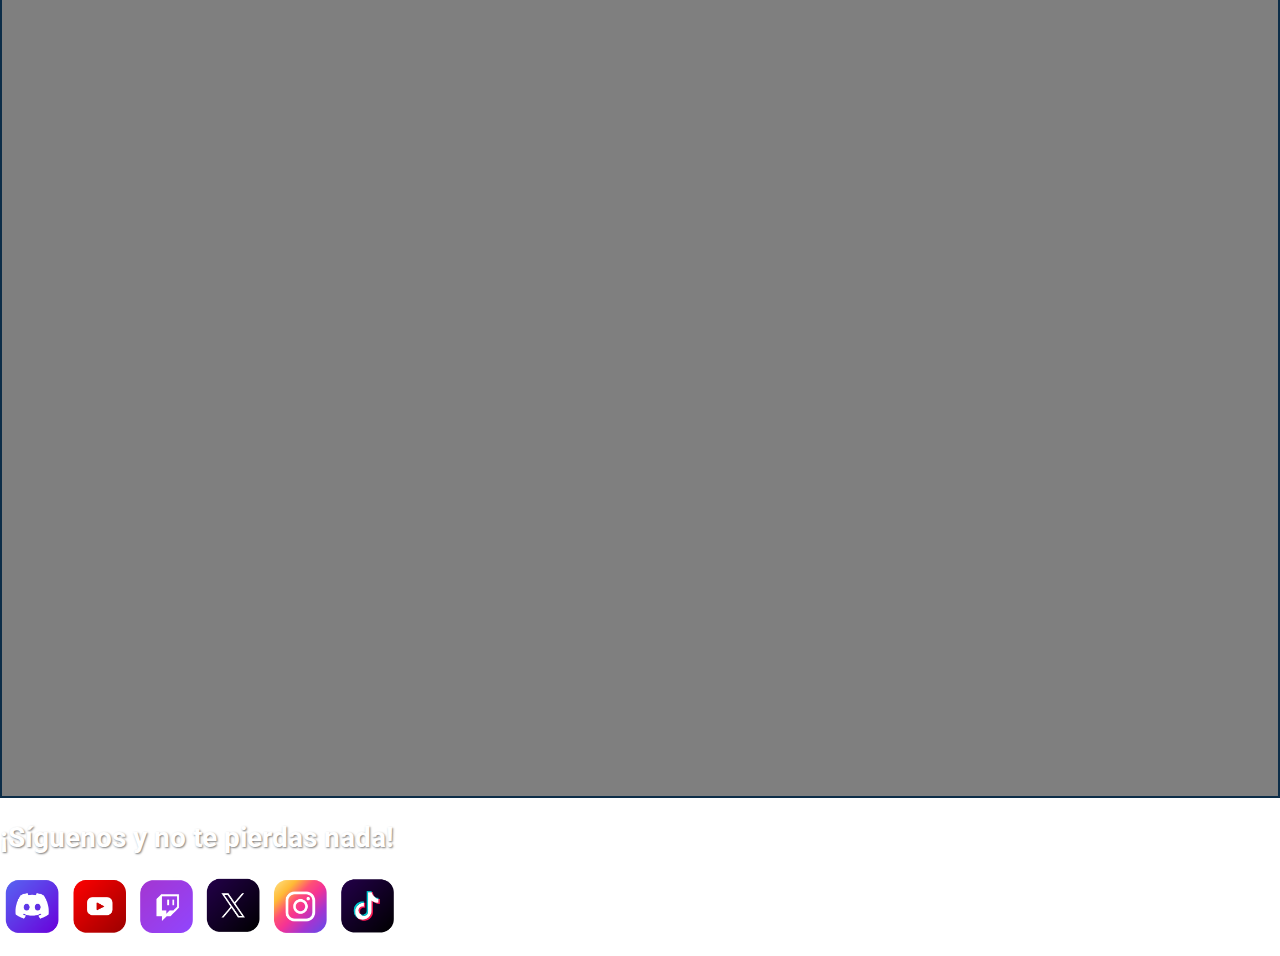
==== commit 73321620: "Retoques y erratas" ====
--- a/index.html
+++ b/index.html
@@ -19,12 +19,12 @@
 			</div>
 			<div class="row">
 				<div class="col-12 col-md-6 mx-auto text-center">
-					<h1>Bienvenidos a <span class="azulOscuro">El Nexo RP</span></h1>
+					<h1>Bienvenidos a <span class="d-block d-md-inline azulOscuro name">El Nexo RP</span></h1>
 				</div>
 			</div>
 			<div class="row mt-4">
 				<div class="col-12 col-md-6 mx-auto text-center info">
-					En nuestra comunidad de <span class="azulOscuro">GTA V roleplay</span>, tus historias cobran vida en un mundo lleno de posibilidades. Únete a nosotros y experimenta un entorno vibrante donde cada decisión cuenta y cada personaje tiene un papel que desempeñar. Prepárate para vivir aventuras únicas y forjar tu propio destino. ¡Te esperamos!
+					En nuestra comunidad de <span class="azulOscuro">GTA V roleplay</span>, tus historias se transforman en una realidad llena de oportunidades. Únete a nosotros y sumérgete en un entorno dinámico donde cada elección importa y cada personaje tiene un rol crucial. Prepárate para vivir aventuras inolvidables y construir tu propio destino. ¡Te esperamos!
 				</div>
 			</div>
 			<div class="d-flex mt-4 mb-2 pt-3 justify-content-center">
@@ -37,7 +37,7 @@
 			</div>
 			<div class="row mt-5">
 				<div class="col-12 text-center">
-					<h2>¡Echa un vistazo a nuestro trailer de presentación!</h2>
+					<h2>¡Echa un vistazo a nuestro traíler de presentación!</h2>
 				</div>
 				<div class="col-12 mt-4 text-center">
 					<img src="img/cover.png" style="width: 100%; max-width: 600px;" />
@@ -113,30 +113,33 @@
 								<div>Ejecuta FiveM y haz clic en ‘Play’ para ver la lista de servidores. Puedes filtrar por categorías e idiomas, o buscar directamente el nombre del servidor al que deseas unirte, en este caso <strong>‘El Nexo RP’</strong>.</div>
 							</div>
 						</div>
-						<div class="col-12 col-md-12 mx-auto mb-2 pb-3 pt-3 tarjeta ">
-							<div>Recuerda que <strong>tienes que unirte a nuestro servidor de Discord</strong> para poder acceder al servidor FiveM de El Nexo RP.</div>
+						<div class="col-12 col-md-12 mx-auto mb-2 pb-3">
+							<div class="wrapper tarjeta border-dark-blue pt-3">Recuerda que <strong>tienes que unirte a nuestro servidor de Discord</strong> para poder acceder al servidor FiveM de El Nexo RP.</div>
 						</div>
 					</div>
 										
 				</div>	
 			</div>	
-			<div class="row mt-5 text-center">
+			<div class="row mt-5 mb-5 text-center">
 				<div class="col-12 text-center">
-					<h2>¡Siguenos y no te pierdas nada!</h2>
+					<h2>¡Síguenos y no te pierdas nada!</h2>
 				</div>
-				<div class="col-12 mt-5 social">
-					<div class="row">
-						<p>
-							<a href="#"><img src="img/icons/discord.png" alt="Discord" title="Síguenos en Discord" /></a>
-							<a class="d-none" href="#"><img src="img/icons/youtube.png" alt="Youtube" title="Síguenos en Youtube" /></a>
-							<a class="d-none" href="#"><img src="img/icons/twitch.png" alt="Twitch"title="Síguenos en Twitch" /></a>
-							<a href="#"><img src="img/icons/twitter.png" alt="Twitter" title="Síguenos en Twitter" /></a>
-							<a class="d-none" href="#"><img src="img/icons/instagram.png" alt="Instagram" title="Síguenos en Instagram" /></a>
-							<a  class="d-none"href="#"><img src="img/icons/tiktok.png" alt="TikTOk" title="Síguenos en TikTOk" /></a>
-						</p>
+				<div class="col-12 mt-3 social">
+					<div class="wrapper">
+						<a href="#"><img src="img/icons/discord.png" alt="Discord" title="Síguenos en Discord" /></a>
+						<a class="d-none" href="#"><img src="img/icons/youtube.png" alt="Youtube" title="Síguenos en Youtube" /></a>
+						<a class="d-none" href="#"><img src="img/icons/twitch.png" alt="Twitch"title="Síguenos en Twitch" /></a>
+						<a href="#"><img src="img/icons/twitter.png" alt="Twitter" title="Síguenos en Twitter" /></a>
+						<a class="d-none" href="#"><img src="img/icons/instagram.png" alt="Instagram" title="Síguenos en Instagram" /></a>
+						<a  class="d-none"href="#"><img src="img/icons/tiktok.png" alt="TikTOk" title="Síguenos en TikTOk" /></a>
 					</div>	
 				</div>	
-			</div>				
+			</div>
+			<div class="row mt-5 mb-5 text-center">
+				<div class="col-12 copy">
+					&copy; 2024 | El Nexo RP
+				</div>
+			</div>								
 		</div>
 	</body>
 </html>--- a/css/style.css
+++ b/css/style.css
@@ -43,6 +43,9 @@
 	text-shadow: 1px 1px 2px rgba(0, 0, 0, 0.5);
 }
 
+.name {
+	line-height: 4.5rem;
+}
 
 .header .logo img {
 	width: 100%;
@@ -74,7 +77,7 @@
 	background-repeat: no-repeat;
 	background-position: left;
 	background-position: 10px;
-    background-size: 27px;
+    background-size: 1.5rem;
 	padding-left: 45px;
 	padding-right: 20px;
 }
@@ -84,7 +87,7 @@
 	background-repeat: no-repeat;
 	background-position: left;
 	background-position: 10px;
-    background-size: 25px;
+    background-size: 1.5rem;
 	padding-left: 45px;
 	padding-right: 20px;
 }
@@ -107,48 +110,48 @@
 .tarjeta .servidor {
 	background-image: url('../img/icons/servidor.png');
 	background-repeat: no-repeat;
-	background-position-y: 12px;
-    background-size: 25px;
+	background-position-y: 11px;
+    background-size: 1.5rem;
     padding-left: 35px;
 }
 
 .tarjeta .rol {
     background-image: url('../img/icons/rol.png');
     background-repeat: no-repeat;
-	background-position-y: 12px;
-    background-size: 25px;
+	background-position-y: 11px;
+    background-size: 1.5rem;
     padding-left: 35px;
 }
 
 .tarjeta .economia {
 	background-image: url('../img/icons/economia.png');
 	background-repeat: no-repeat;
-	background-position-y: 12px;
-    background-size: 25px;
+	background-position-y: 11px;
+    background-size: 1.5rem;
     padding-left: 35px;
 }
 
 .tarjeta .mecanicas {
 	background-image: url('../img/icons/mecanicas.png');
 	background-repeat: no-repeat;
-	background-position-y: 12px;
-    background-size: 25px;
+	background-position-y: 11px;
+    background-size: 1.5rem;
     padding-left: 35px;
 }
 
 .tarjeta .trabajos {
 	background-image: url('../img/icons/trabajos.png');
 	background-repeat: no-repeat;
-	background-position-y: 12px;
-    background-size: 25px;
+	background-position-y: 11px;
+    background-size: 1.5rem;
     padding-left: 35px;
 }
 
 .tarjeta .facciones {
 	background-image: url('../img/icons/facciones.png');
 	background-repeat: no-repeat;
-	background-position-y: 12px;
-    background-size: 25px;
+	background-position-y: 11px;
+    background-size: 1.5rem;
     padding-left: 35px;
 }
 
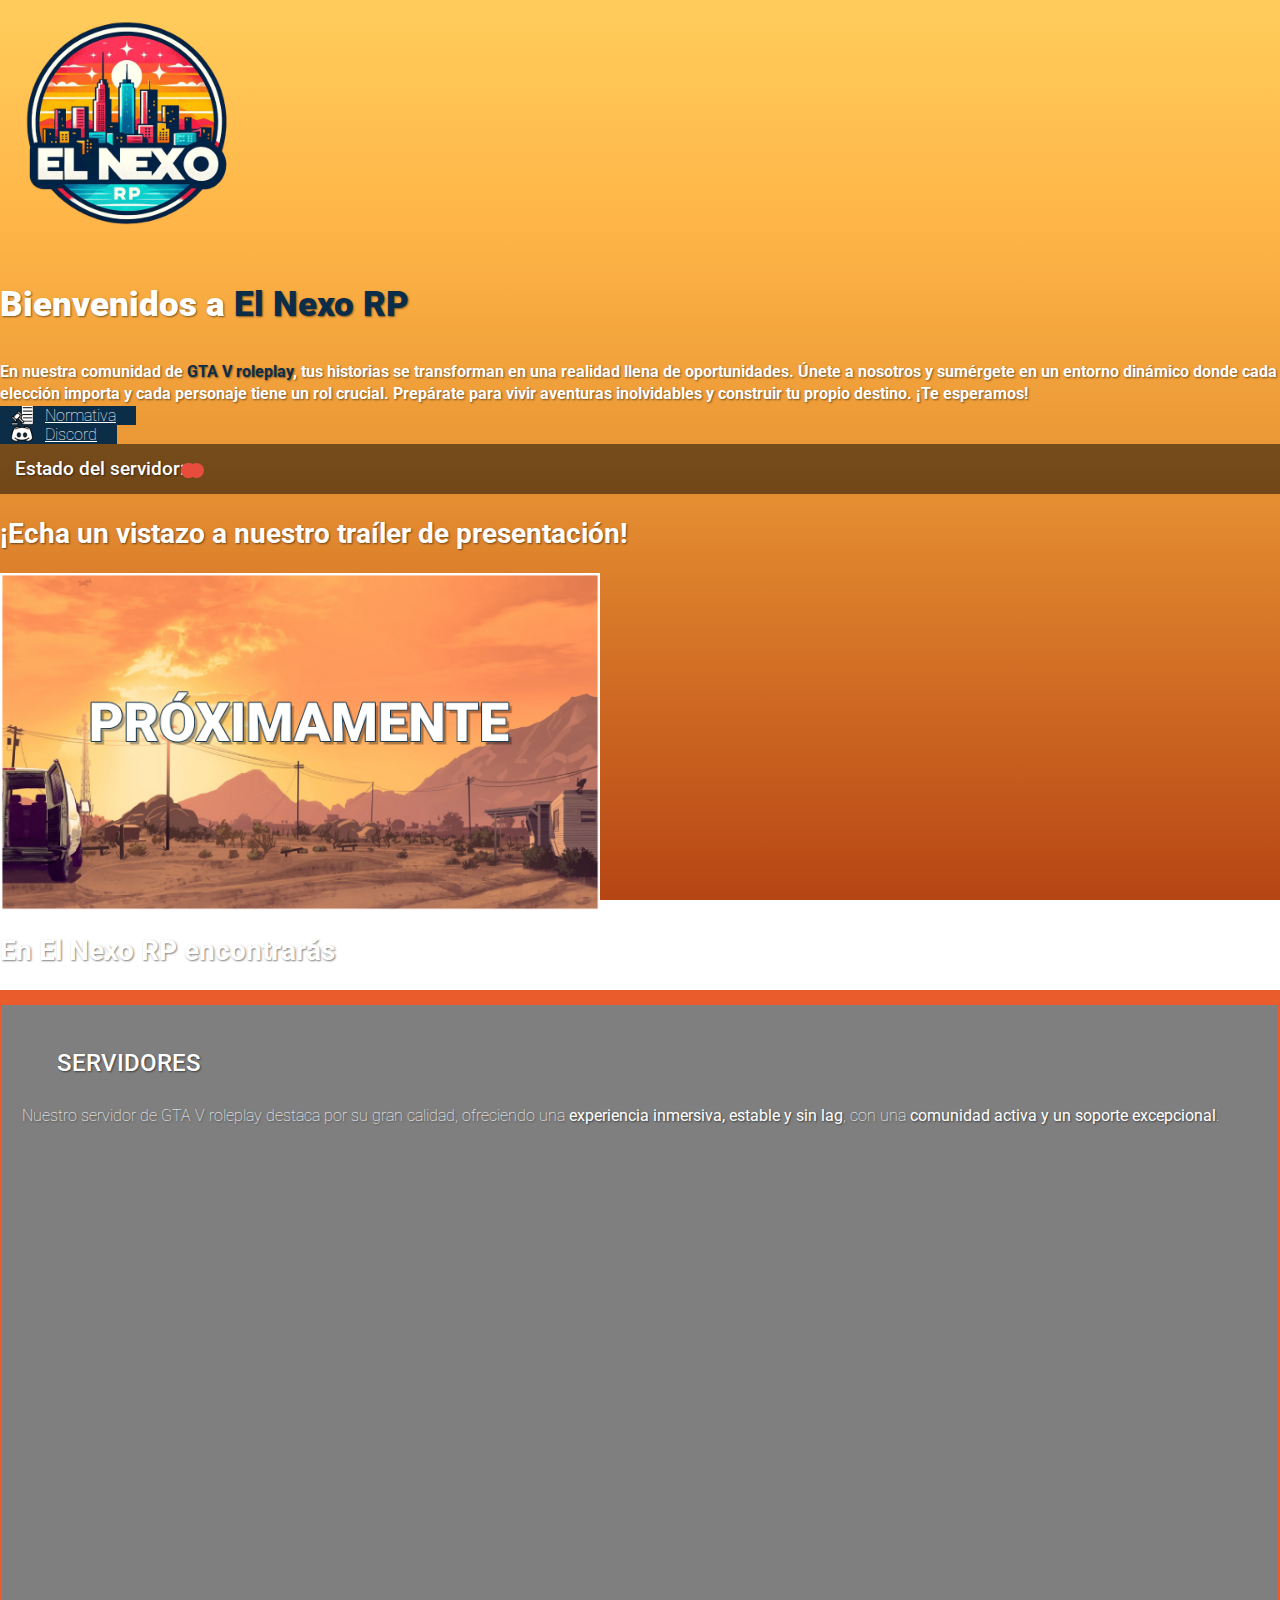
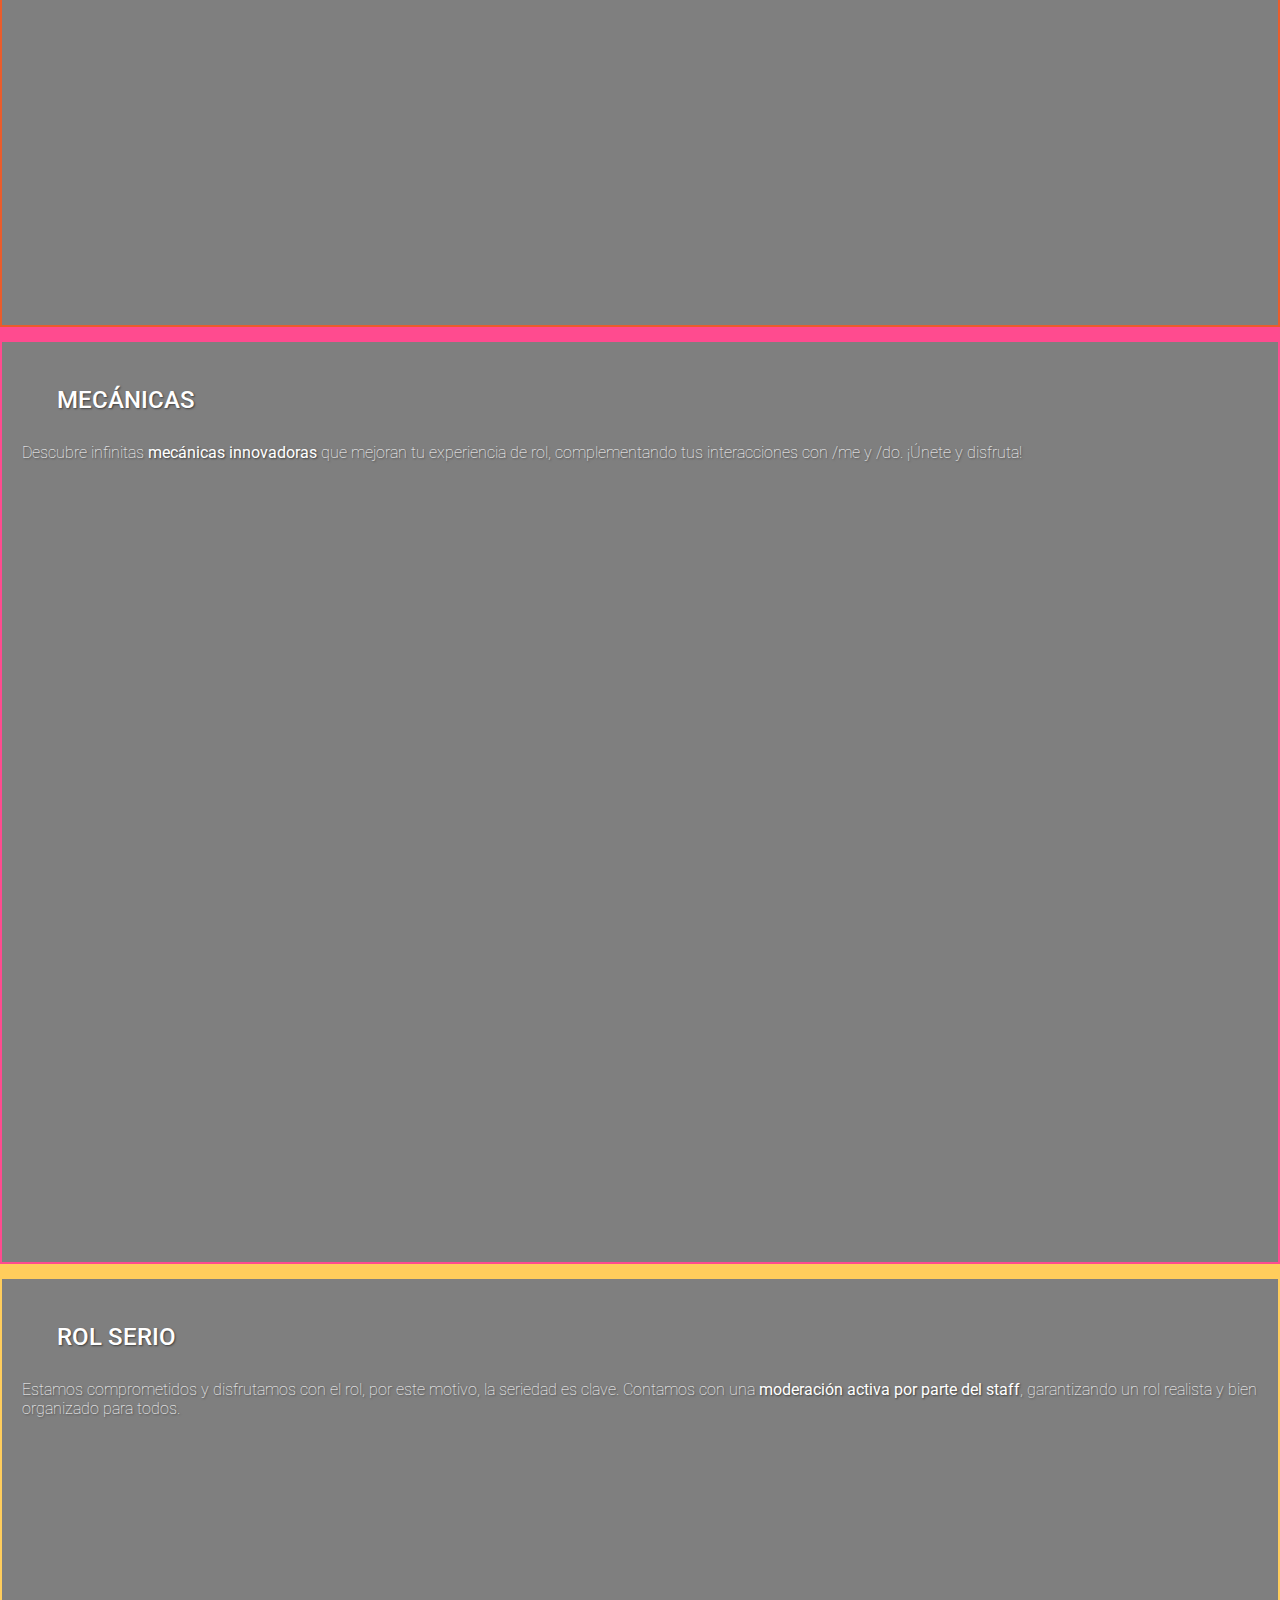
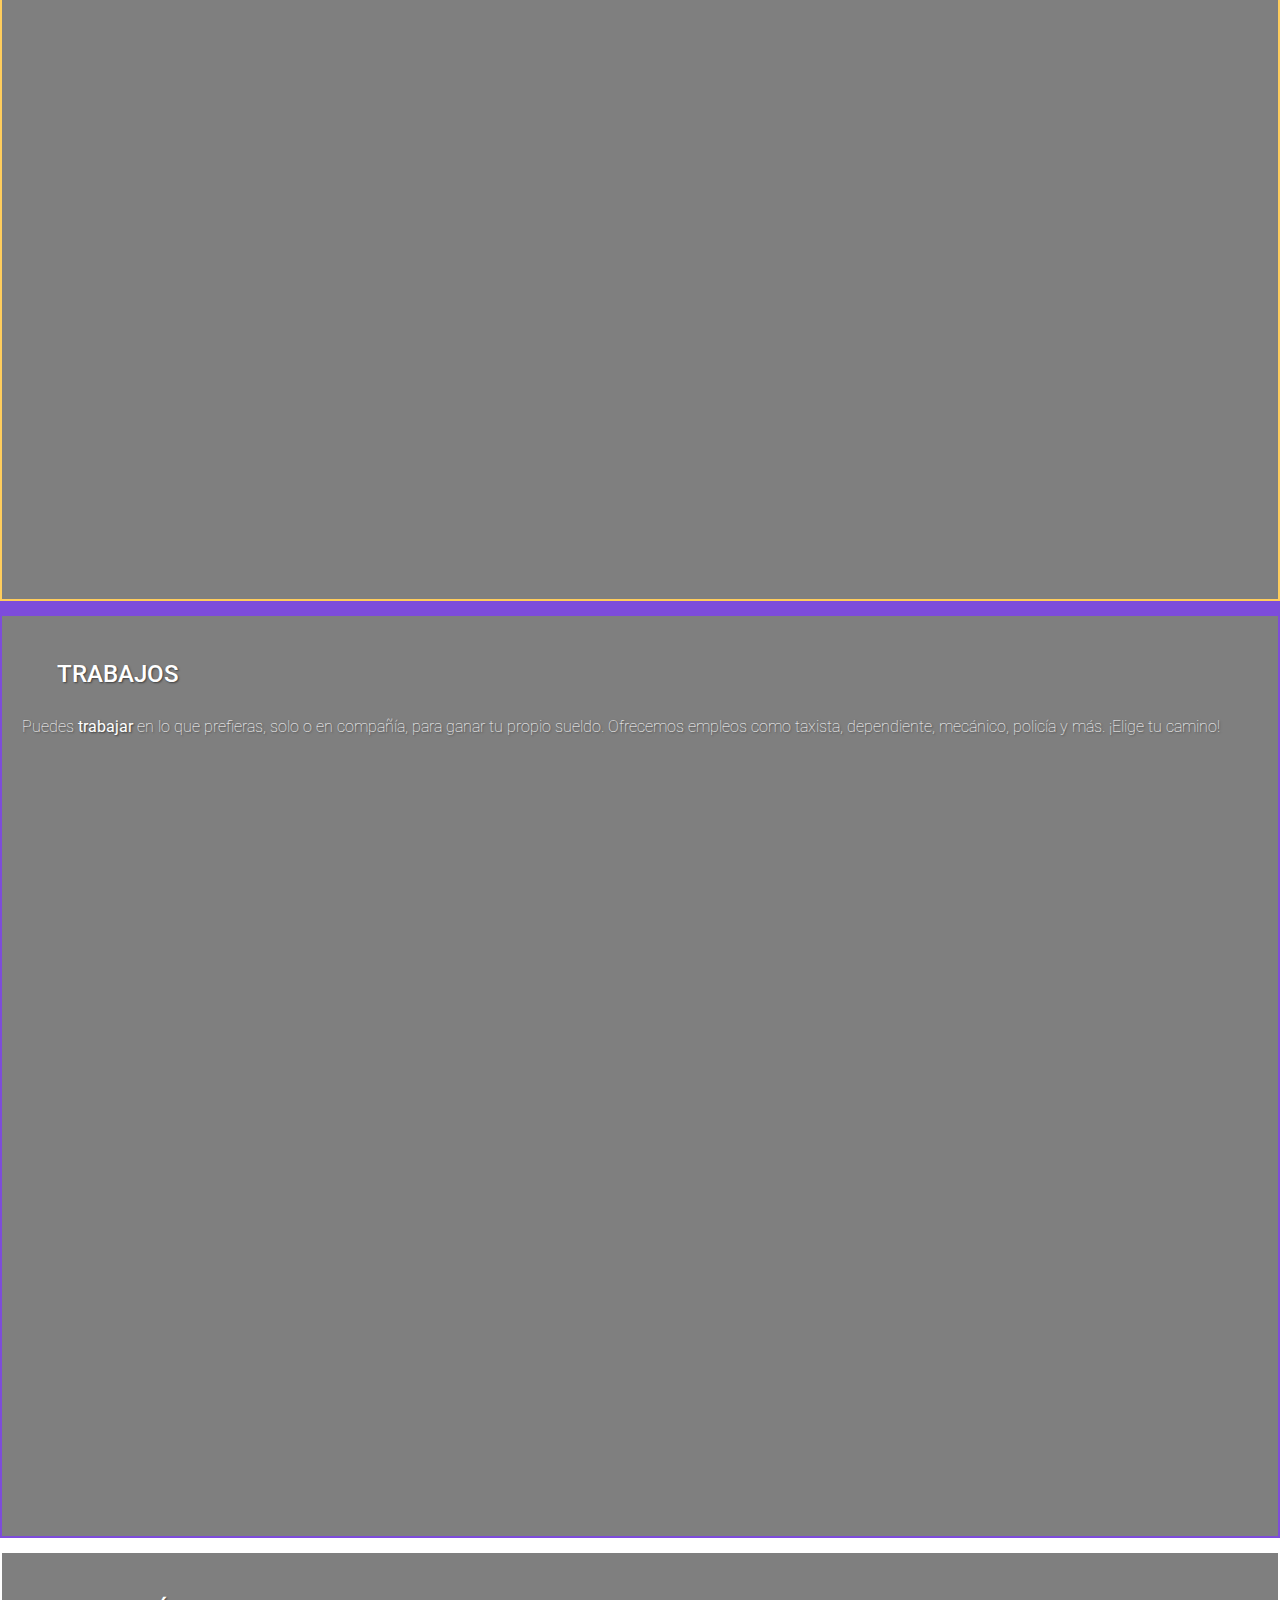
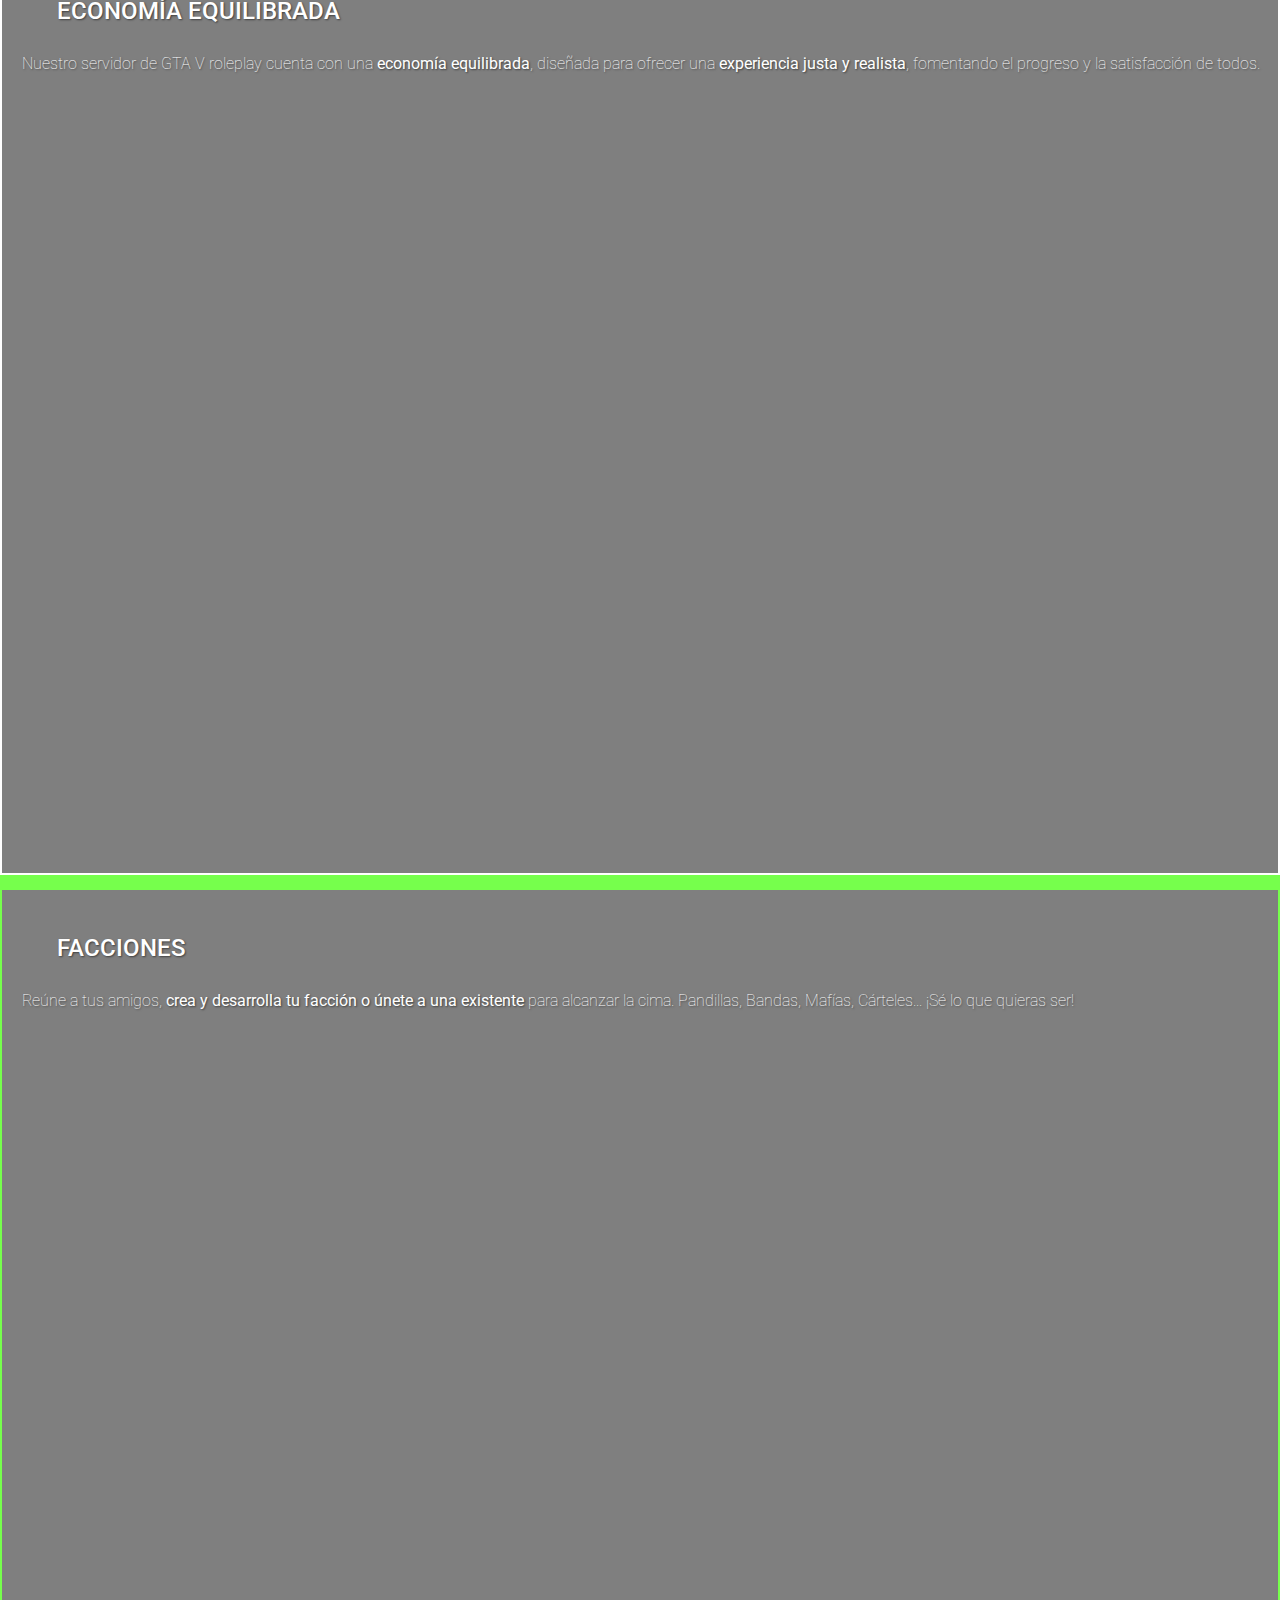
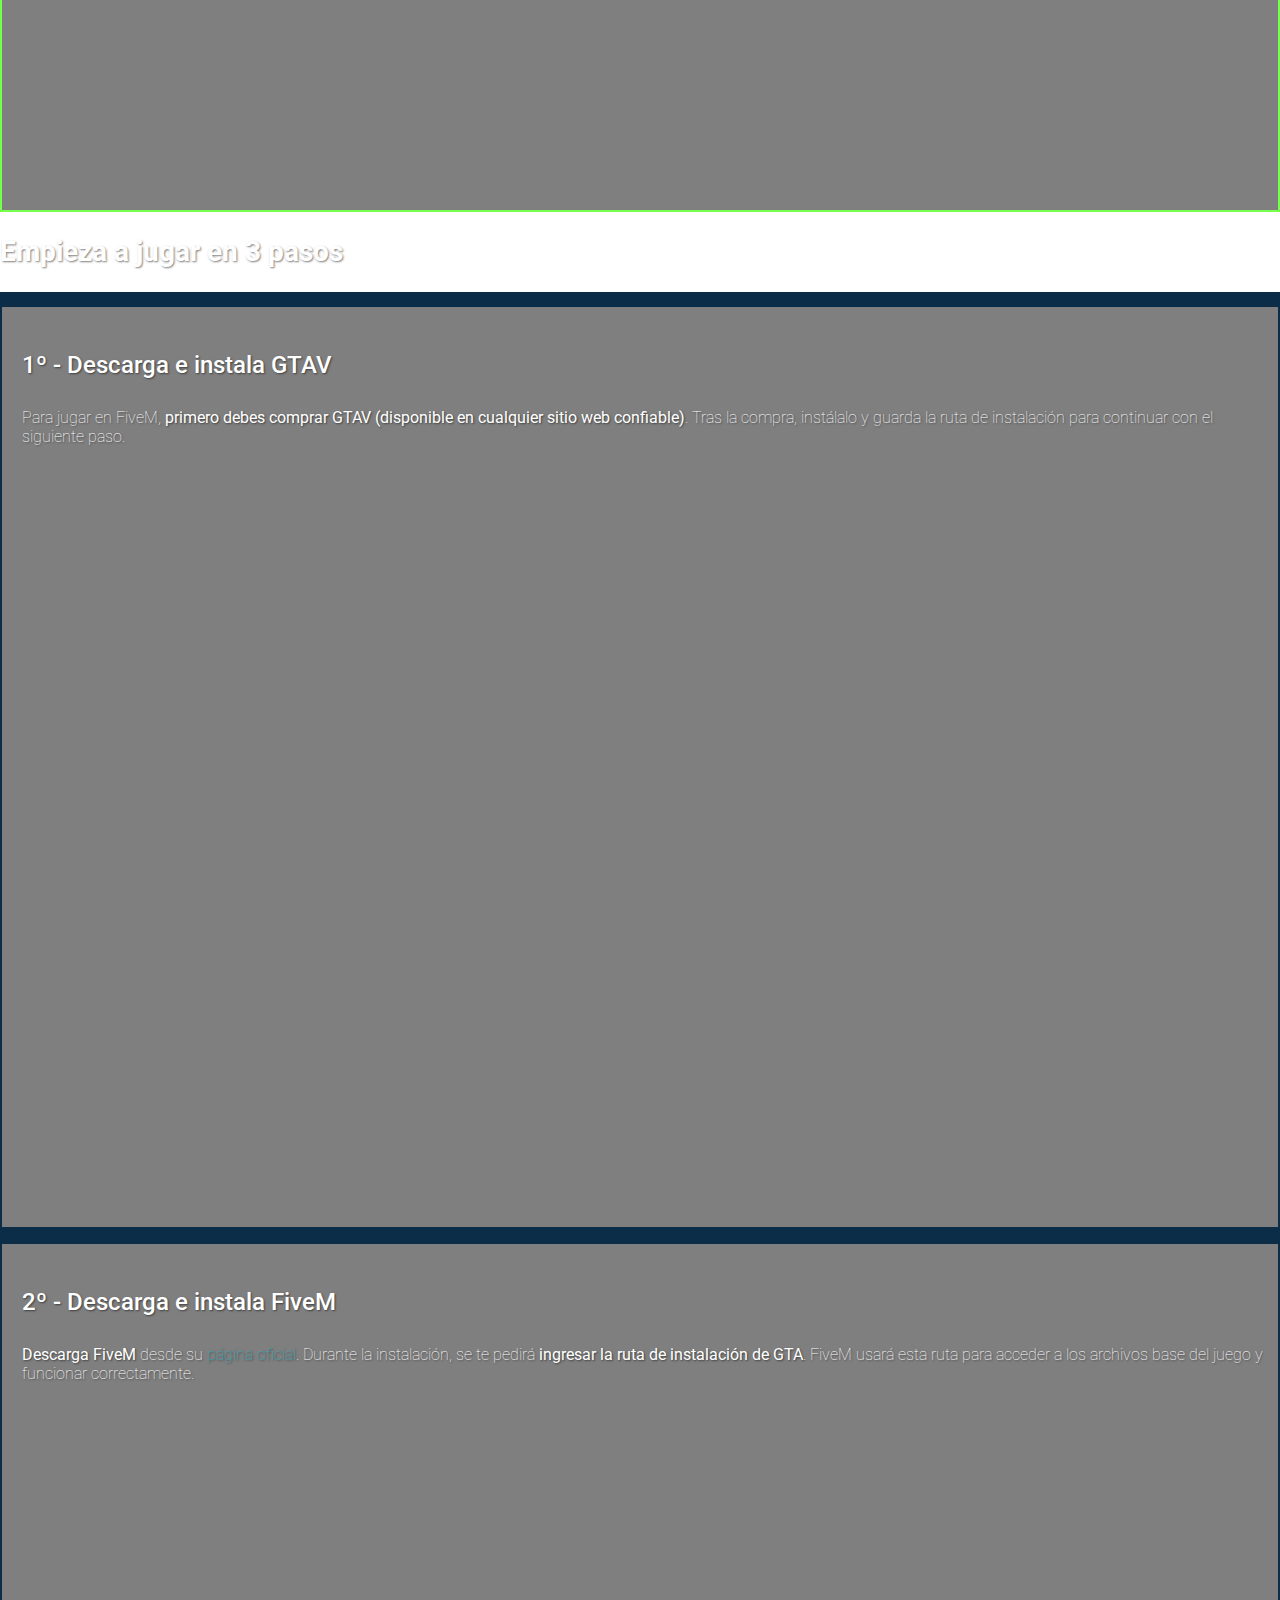
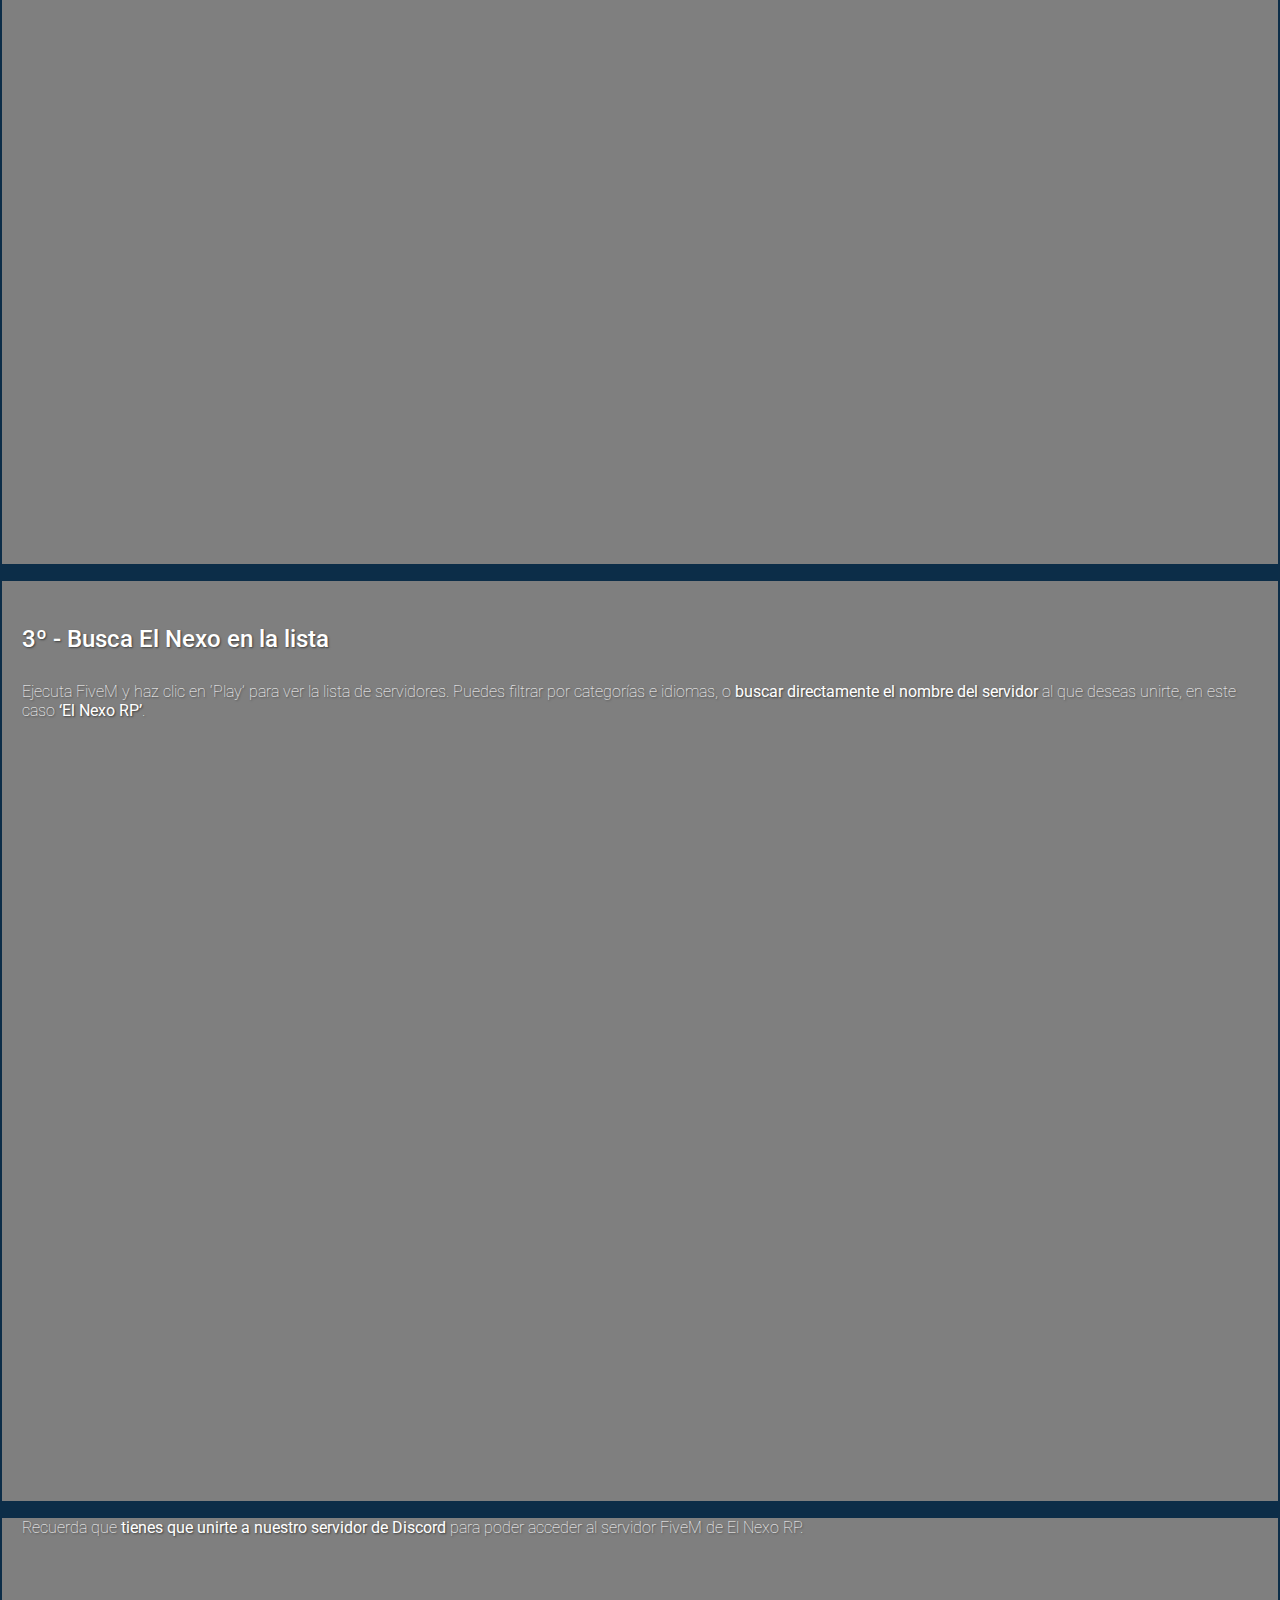
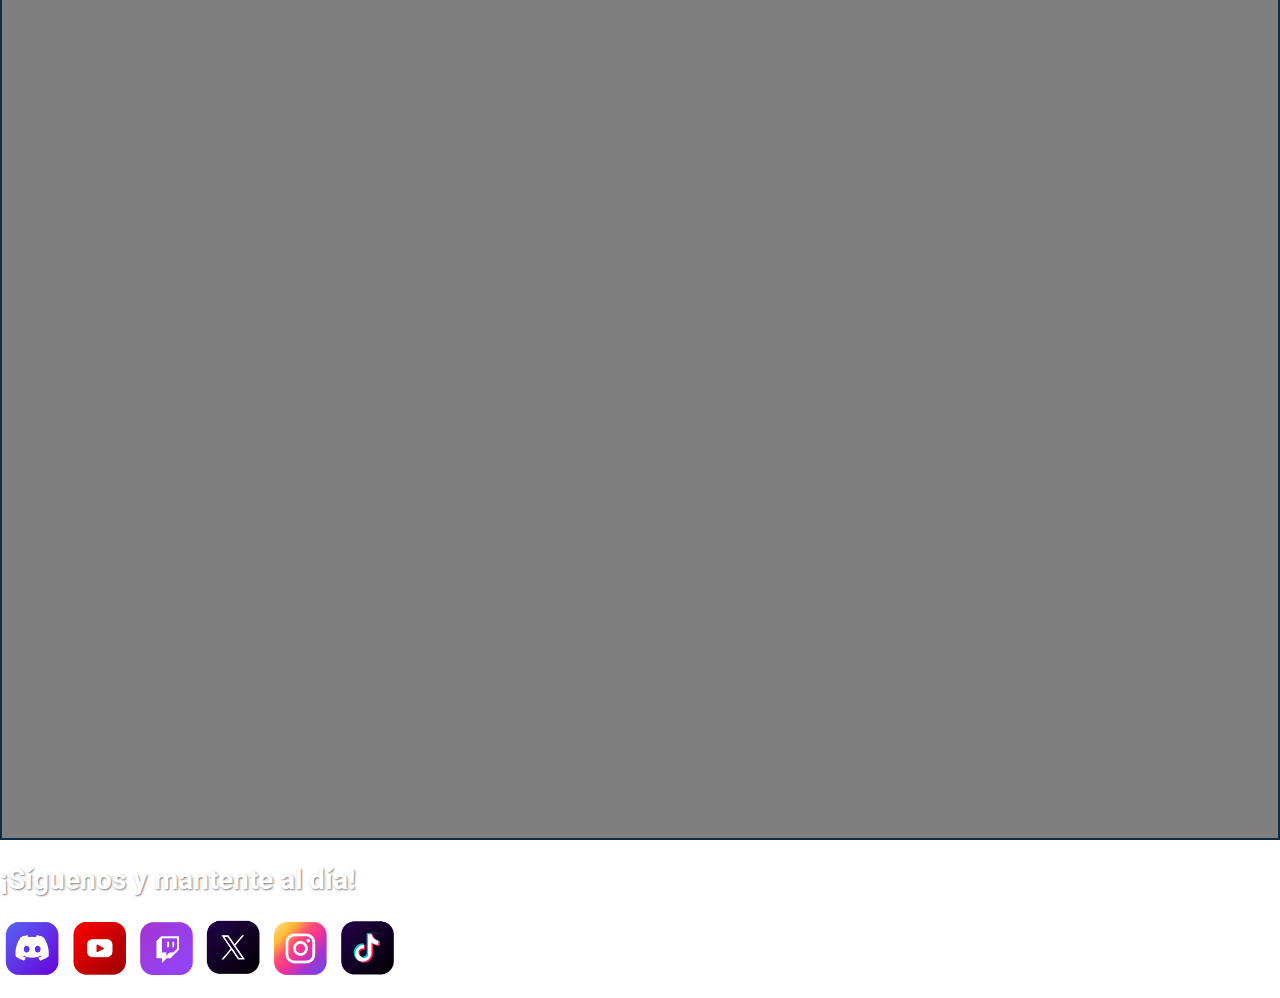
==== commit 6226d0d5: "Server status añadido" ====
--- a/index.html
+++ b/index.html
@@ -9,6 +9,8 @@
 		<link rel="preconnect" href="https://fonts.googleapis.com">
 		<link rel="preconnect" href="https://fonts.gstatic.com" crossorigin>
 		<link href="https://fonts.googleapis.com/css2?family=Roboto:ital,wght@0,100;0,300;0,400;0,500;0,700;0,900;1,100;1,300;1,400;1,500;1,700;1,900&display=swap" rel="stylesheet">
+		<script src="https://code.jquery.com/jquery-3.7.1.min.js" integrity="sha256-/JqT3SQfawRcv/BIHPThkBvs0OEvtFFmqPF/lYI/Cxo=" crossorigin="anonymous"></script>
+		<script src="js/functions.js"></script>
 	</head>
 	<body>
 		<div class="container">
@@ -36,6 +38,14 @@
 				</div>
 			</div>
 			<div class="row mt-5">
+				<div class="col-12 col-md-4 mx-auto">
+					<div class="server server-up text-center">
+						<div class="server-description align-middle">Estado del servidor:</div>
+						<div class="server-status ms-2" type="down"></div>
+					</div>
+				</div>
+			</div>
+			<div class="row mt-5">
 				<div class="col-12 text-center">
 					<h2>¡Echa un vistazo a nuestro traíler de presentación!</h2>
 				</div>
@@ -52,38 +62,38 @@
 						<div class="col-12 col-lg-6 mx-auto mb-2 pb-2">
 							<div class="wrapper tarjeta border-red-orange">
 								<div class="titulo servidor"><h3>SERVIDORES</h3></div>
-								<div>Nuestro servidor de GTA V roleplay destaca por su gran calidad, ofreciendo una experiencia inmersiva, estable y sin lag, con una comunidad activa y un soporte excepcional.</div>
+								<div>Nuestro servidor de GTA V roleplay destaca por su gran calidad, ofreciendo una <strong>experiencia inmersiva, estable y sin lag</strong>, con una <strong>comunidad activa y un soporte excepcional</strong>.</div>
 							</div>
 						</div>
 						<div class="col-12 col-lg-6 mx-auto mb-2 pb-2">
 							<div class="wrapper tarjeta border-pink">
 								<div class="titulo mecanicas"><h3>MECÁNICAS</h3></div>
-								<div>Descubre infinitas mecánicas innovadoras que mejoran tu experiencia de rol, complementando tus interacciones con /me y /do. ¡Únete y disfruta!</div>
+								<div>Descubre infinitas <strong>mecánicas innovadoras</strong> que mejoran tu experiencia de rol, complementando tus interacciones con /me y /do. ¡Únete y disfruta!</div>
 							</div>
 						</div>
 
 						<div class="col-12 col-md-6 mx-auto mb-2 pb-2">
 							<div class="wrapper tarjeta border-yellow">
 								<div class="titulo rol"><h3>ROL SERIO</h3></div>
-								<div>Estamos comprometidos y disfrutamos con el rol, por este motivo, la seriedad es clave. Contamos con una moderación activa por parte del staff, garantizando un rol realista y bien organizado para todos.</div>
+								<div>Estamos comprometidos y disfrutamos con el rol, por este motivo, la seriedad es clave. Contamos con una <strong>moderación activa por parte del staff</strong>, garantizando un rol realista y bien organizado para todos.</div>
 							</div>
 						</div>
 						<div class="col-12 col-md-6 mx-auto mb-2 pb-2">
 							<div class="wrapper tarjeta border-violet">
 								<div class="titulo trabajos"><h3>TRABAJOS</h3></div>
-								<div>Gana tu sueldo trabajando en lo que prefieras, solo o en compañía. Ofrecemos empleos como taxista, dependiente, mecánico y más. ¡Elige tu camino!</div>
+								<div>Puedes <strong>trabajar</strong> en lo que prefieras, solo o en compañía, para ganar tu propio sueldo. Ofrecemos empleos como taxista, dependiente, mecánico, policía y más. ¡Elige tu camino!</div>
 							</div>
 						</div>
 						<div class="col-12 col-md-6 mx-auto mb-2 pb-2">
 							<div class="wrapper tarjeta border-white">
-								<div class="titulo economia"><h3>ECONOMIA EQUILIBRADA</h3></div>	
-								<div>Nuestro servidor de GTA V roleplay cuenta con una economía equilibrada, diseñada para ofrecer una experiencia justa y realista, fomentando el progreso y la satisfacción de todos.</div>
+								<div class="titulo economia"><h3>ECONOMÍA EQUILIBRADA</h3></div>	
+								<div>Nuestro servidor de GTA V roleplay cuenta con una <strong>economía equilibrada</strong>, diseñada para ofrecer una <strong>experiencia justa y realista</strong>, fomentando el progreso y la satisfacción de todos.</div>
 							</div>
 						</div>
 						<div class="col-12 col-md-6 mx-auto mb-2 pb-2">
 							<div class="wrapper tarjeta border-light-green">
 								<div class="titulo facciones"><h3>FACCIONES</h3></div>
-								<div>Reúne a tus amigos, crea y desarrolla tu facción o únete a una existente para alcanzar la cima. ¡Sé lo que quieras ser!</div>
+								<div>Reúne a tus amigos, <strong>crea y desarrolla tu facción o únete a una existente</strong> para alcanzar la cima. Pandillas, Bandas, Mafías, Cárteles... ¡Sé lo que quieras ser!</div>
 							</div>
 						</div>
 					</div>		
@@ -91,40 +101,40 @@
 			</div>
 			<div class="row mt-5 text-center">
 				<div class="col-12 text-center">
-					<h2>Comienza a jugar en 3 pasos</h2>
+					<h2>Empieza a jugar en 3 pasos</h2>
 				</div>
 				<div class="col-12 mt-4">
 					<div class="row row-cols-1 row-cols-md-3 gx-2">
 						<div class="col-12 col-lg-4 mx-auto mb-2 pb-2">
 							<div class="wrapper tarjeta border-dark-blue">
 								<div class="titulo"><h3>1º - Descarga e instala GTAV</h3></div>
-								<div>Para jugar en FiveM, primero debes comprar GTAV (disponible en cualquier sitio web confiable). Tras la compra, instálalo y guarda la ruta de instalación para continuar con el siguiente paso.</div>
+								<div>Para jugar en FiveM, <strong>primero debes comprar GTAV (disponible en cualquier sitio web confiable)</strong>. Tras la compra, instálalo y guarda la ruta de instalación para continuar con el siguiente paso.</div>
 							</div>
 						</div>
 						<div class="col-12 col-lg-4 mx-auto mb-2 pb-2">
 							<div class="wrapper tarjeta border-dark-blue">
 								<div class="titulo"><h3>2º - Descarga e instala FiveM</h3></div>
-								<div>Descarga FiveM desde su <a href="https://fivem.net/">página oficial</a>.  Durante la instalación, se te pedirá ingresar la ruta de instalación de GTA. FiveM usará esta ruta para acceder a los archivos base del juego y funcionar correctamente.</div>
+								<div><strong>Descarga FiveM</strong> desde su <a href="https://fivem.net/">página oficial</a>. Durante la instalación, se te pedirá <strong>ingresar la ruta de instalación de GTA</strong>. FiveM usará esta ruta para acceder a los archivos base del juego y funcionar correctamente.</div>
 							</div>
 						</div>
 						<div class="col-12 col-md-4 mx-auto mb-2 pb-2">
 							<div class="wrapper tarjeta border-dark-blue">
 								<div class="titulo"><h3>3º - Busca El Nexo en la lista</h3></div>
-								<div>Ejecuta FiveM y haz clic en ‘Play’ para ver la lista de servidores. Puedes filtrar por categorías e idiomas, o buscar directamente el nombre del servidor al que deseas unirte, en este caso <strong>‘El Nexo RP’</strong>.</div>
+								<div>Ejecuta FiveM y haz clic en ‘Play’ para ver la lista de servidores. Puedes filtrar por categorías e idiomas, o <strong>buscar directamente el nombre del servidor</strong> al que deseas unirte, en este caso <strong>‘El Nexo RP’</strong>.</div>
 							</div>
 						</div>
 						<div class="col-12 col-md-12 mx-auto mb-2 pb-3">
-							<div class="wrapper tarjeta border-dark-blue pt-3">Recuerda que <strong>tienes que unirte a nuestro servidor de Discord</strong> para poder acceder al servidor FiveM de El Nexo RP.</div>
+							<div class="wrapper tarjeta border-dark-blue pt-3 text-center">Recuerda que <strong>tienes que unirte a nuestro servidor de Discord</strong> para poder acceder al servidor FiveM de El Nexo RP.</div>
 						</div>
 					</div>
 										
 				</div>	
 			</div>	
-			<div class="row mt-5 mb-5 text-center">
+			<div class="row mt-5 text-center">
 				<div class="col-12 text-center">
-					<h2>¡Síguenos y no te pierdas nada!</h2>
+					<h2>¡Síguenos y mantente al día!</h2>
 				</div>
-				<div class="col-12 mt-3 social">
+				<div class="col-12 mt-4 social">
 					<div class="wrapper">
 						<a href="#"><img src="img/icons/discord.png" alt="Discord" title="Síguenos en Discord" /></a>
 						<a class="d-none" href="#"><img src="img/icons/youtube.png" alt="Youtube" title="Síguenos en Youtube" /></a>
@@ -135,7 +145,7 @@
 					</div>	
 				</div>	
 			</div>
-			<div class="row mt-5 mb-5 text-center">
+			<div class="row mt-5 pb-2 text-center">
 				<div class="col-12 copy">
 					&copy; 2024 | El Nexo RP
 				</div>
--- a/css/style.css
+++ b/css/style.css
@@ -44,12 +44,12 @@
 }
 
 .name {
-	line-height: 4.5rem;
+	line-height: 4rem;
 }
 
 .header .logo img {
 	width: 100%;
-	max-width: 300px;
+	max-width: 250px;
 }
 
 .info {
@@ -97,7 +97,7 @@
 	text-shadow: 1px 1px 2px rgba(0, 0, 0, 0.5);
 	font-size: 1rem;
 	background-color:rgba(0, 0, 0, 0.5);
-	padding: 0 15px 15px 20px;
+	padding: 0 15px 20px 20px;
 	height: 100%;
 }
 
@@ -126,7 +126,7 @@
 .tarjeta .economia {
 	background-image: url('../img/icons/economia.png');
 	background-repeat: no-repeat;
-	background-position-y: 11px;
+	background-position-y: 41%;
     background-size: 1.5rem;
     padding-left: 35px;
 }
@@ -224,4 +224,92 @@
 
 .social img {
 	width: 64px;
+}
+
+/* SEVER STATUS */
+.server {
+	text-align: left;
+	text-shadow: 1px 1px 2px rgba(0, 0, 0, 0.5);
+	font-size: 1rem;
+	background-color:rgba(0, 0, 0, 0.5);
+	padding: 15px;
+	width: 100%;
+}
+
+.server-description {
+	display: inline-block;
+	font-size: 1.2rem;
+	text-shadow: 1px 1px 2px rgba(0, 0, 0, 0.5);
+	font-weight: 500;
+	line-height: 1.2rem;
+}
+
+.server-status {
+	width: 15px;
+	height: 15px;
+	border-radius: 50%;
+	content: "";
+	display: inline-block;
+	position: relative;
+    top: 3px;
+}
+
+.server-status::before,
+.server-status::after {
+	position: absolute;
+	vertical-align: middle;
+	width: 15px;
+	height: 15px;
+	border-radius: 50%;
+	margin-left: -8px;
+}
+  
+.server-status::before {
+	content: "";
+	animation: bounce 1.5s infinite;
+}
+.server-status::after {
+	content: "";
+	animation: bounce 1.5s -0.4s infinite;
+}
+.server-status[type="up"],
+.server-status[type="up"]::before,
+.server-status[type="up"]::after {
+	background: #2ECC71;
+}
+.server-status[type="down"],
+.server-status[type="down"]::before,
+.server-status[type="down"]::after {
+	background: #E74C3C;
+}
+.server-status[type="slow"],
+.server-status[type="slow"]::before,
+.server-status[type="slow"]::after {
+	background: #F1C40F;
+}
+  
+@keyframes bounce {
+	0% {
+	  transform: scale(1);
+	  -webkit-transform: scale(1);
+	  opacity: 1;
+	}
+	100% {
+	  transform: scale(2);
+	  -webkit-transform: scale(2);
+	  opacity: 0;
+	}
+}
+  
+@-webkit-keyframes bounce {
+	0% {
+	  transform: scale(1);
+	  -webkit-transform: scale(1);
+	  opacity: 1;
+	}
+	100% {
+	  transform: scale(2);
+	  -webkit-transform: scale(2);
+	  opacity: 0;
+	}
 }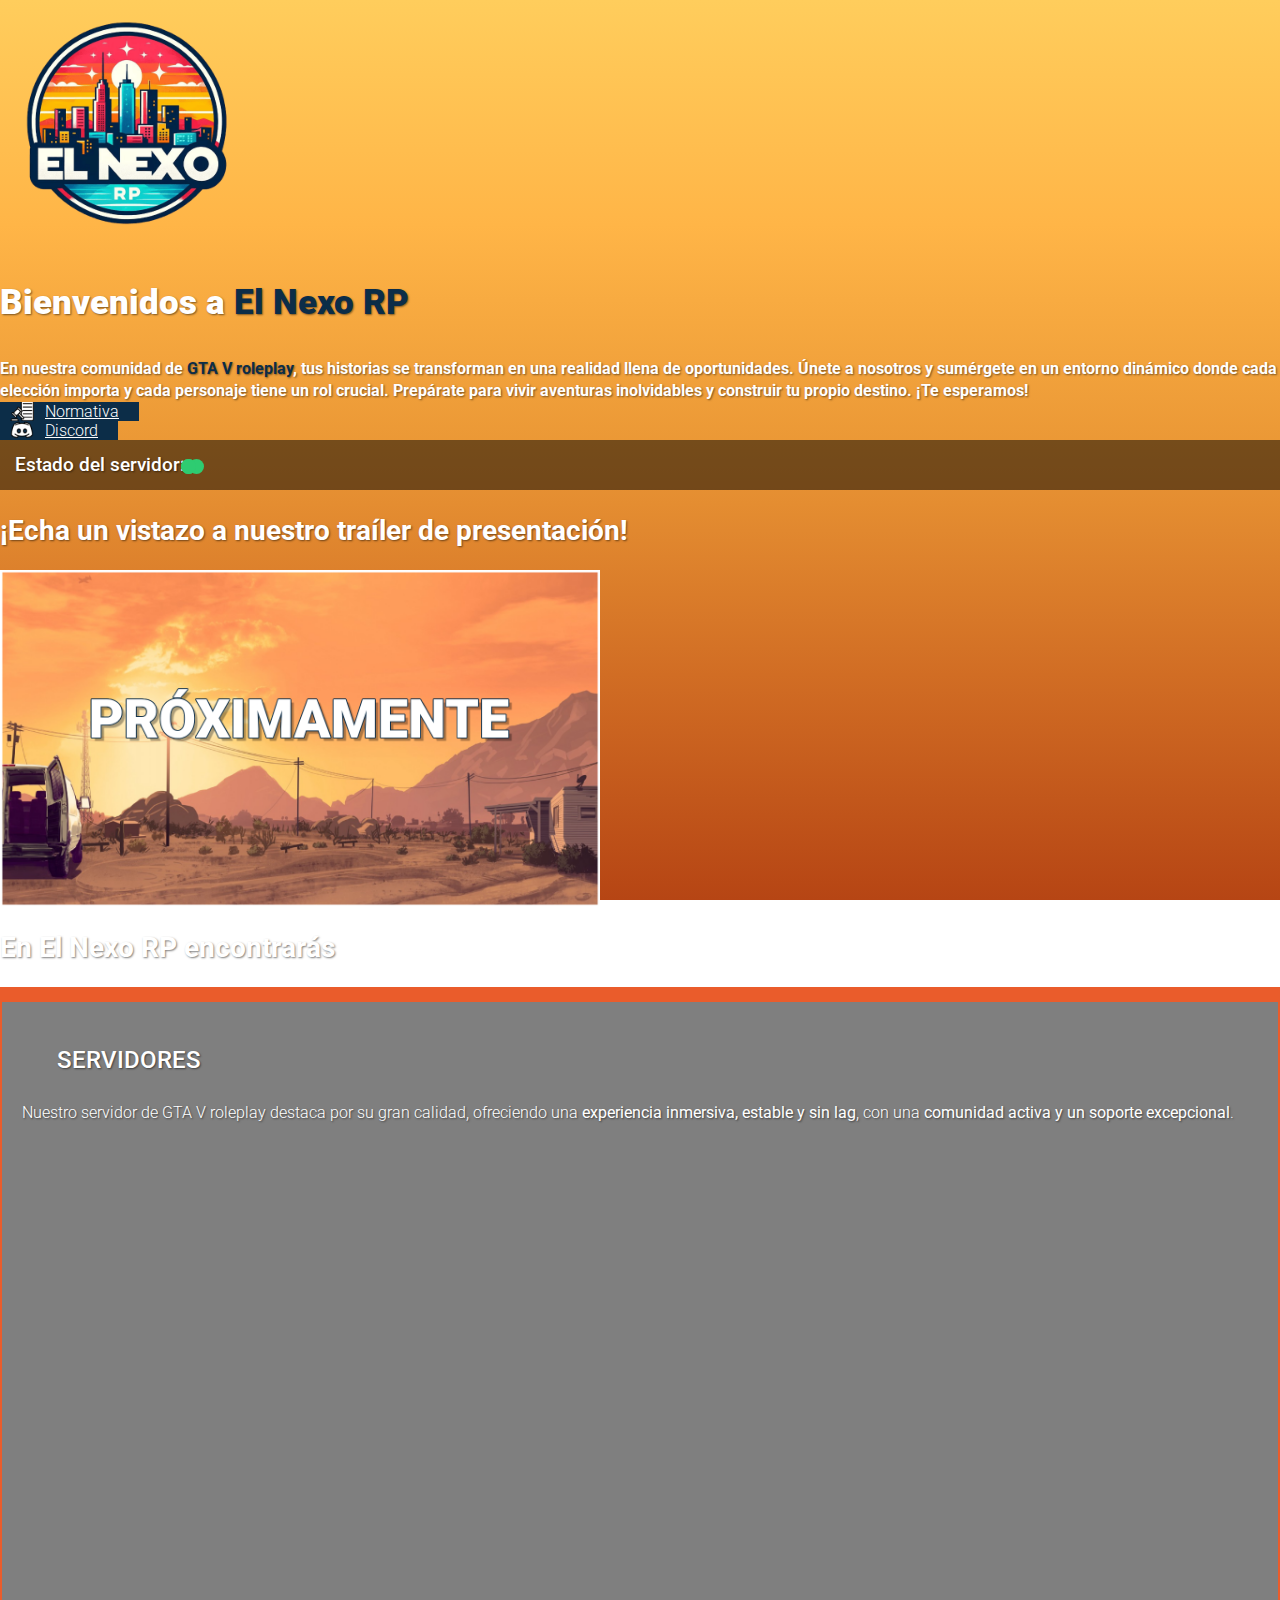
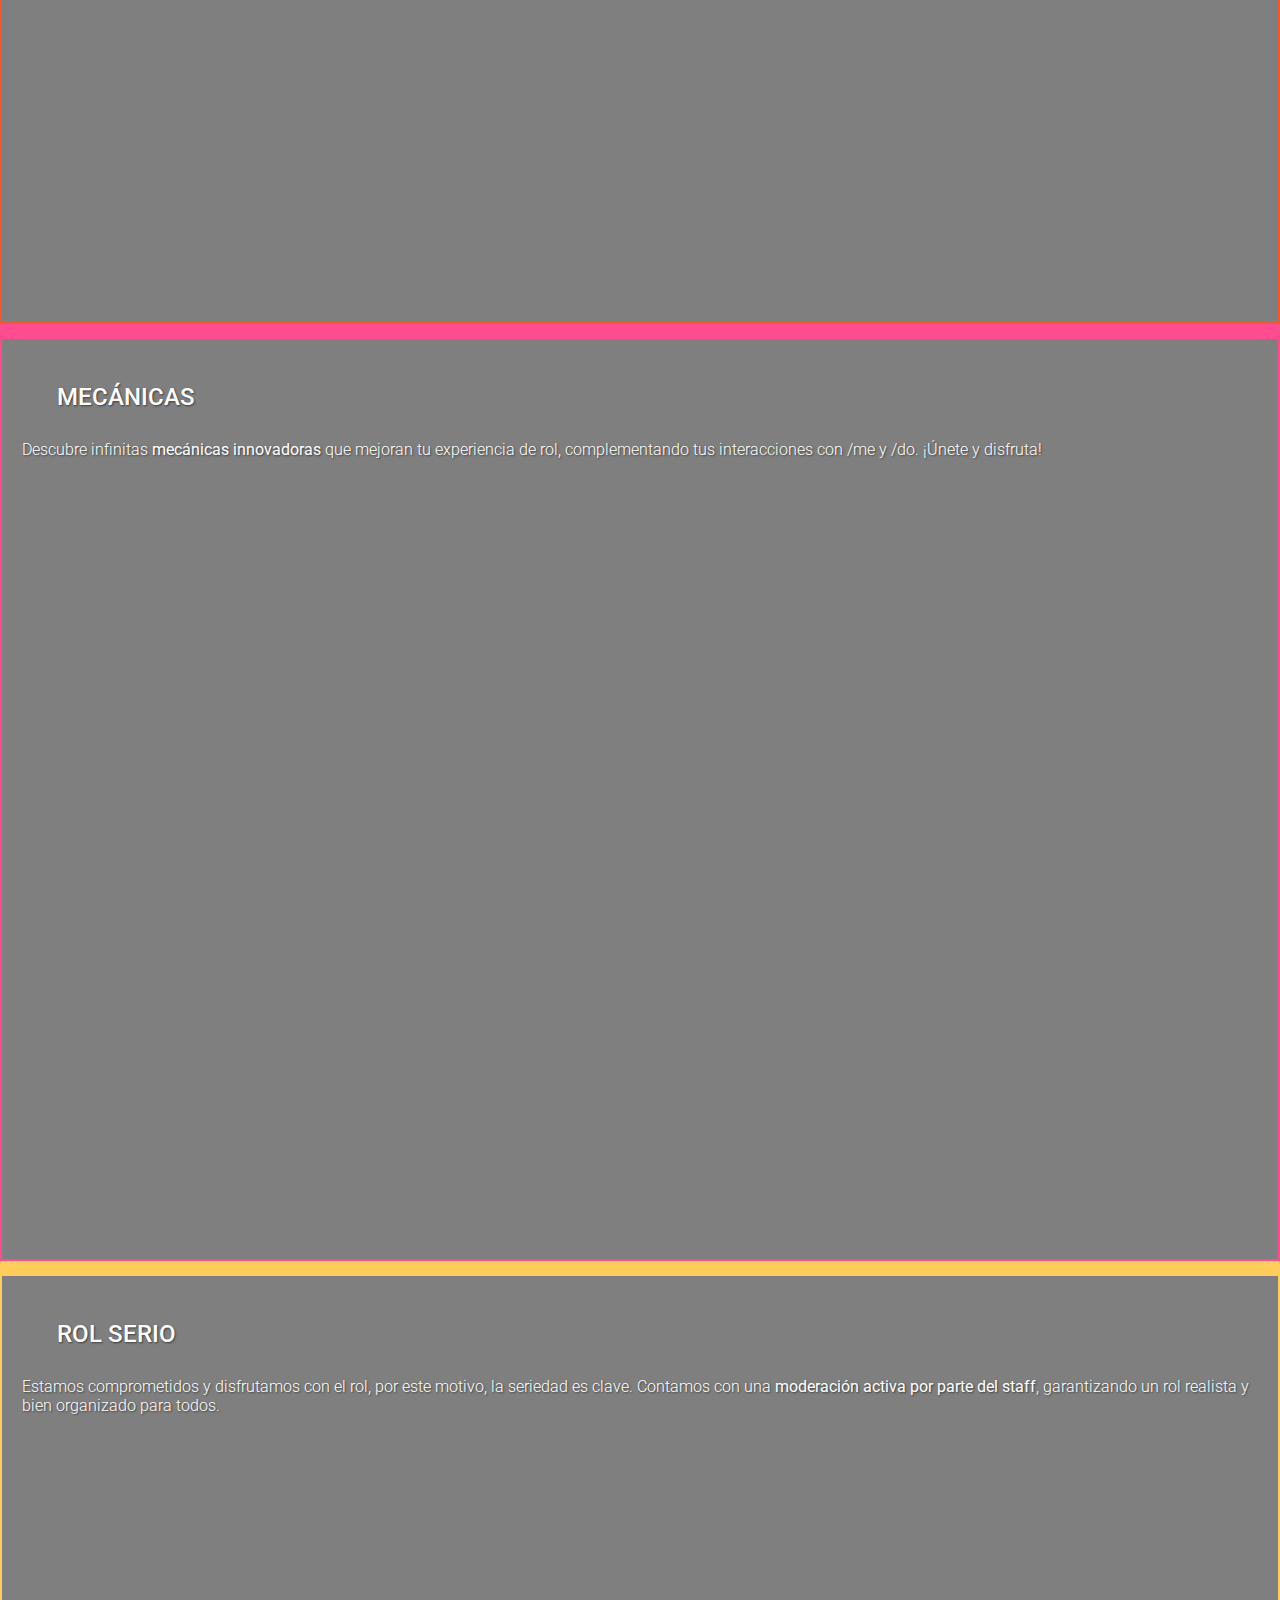
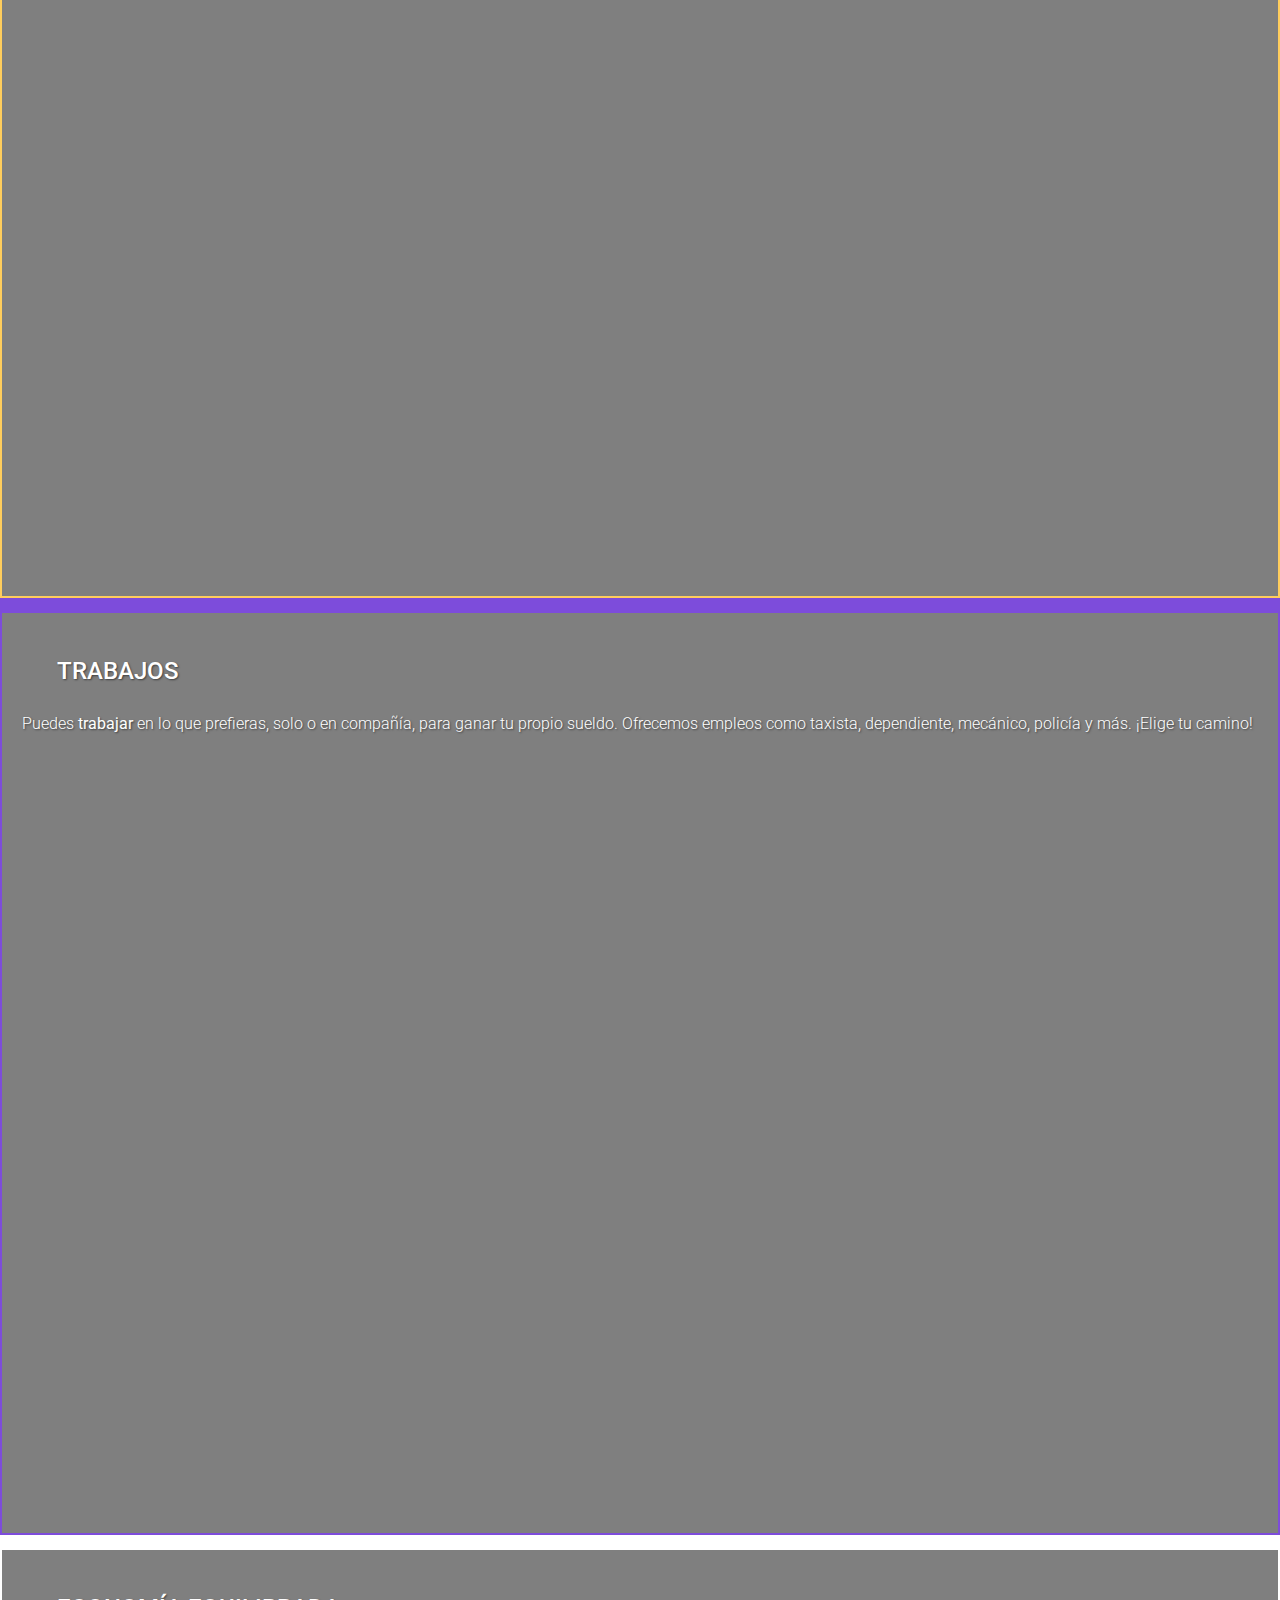
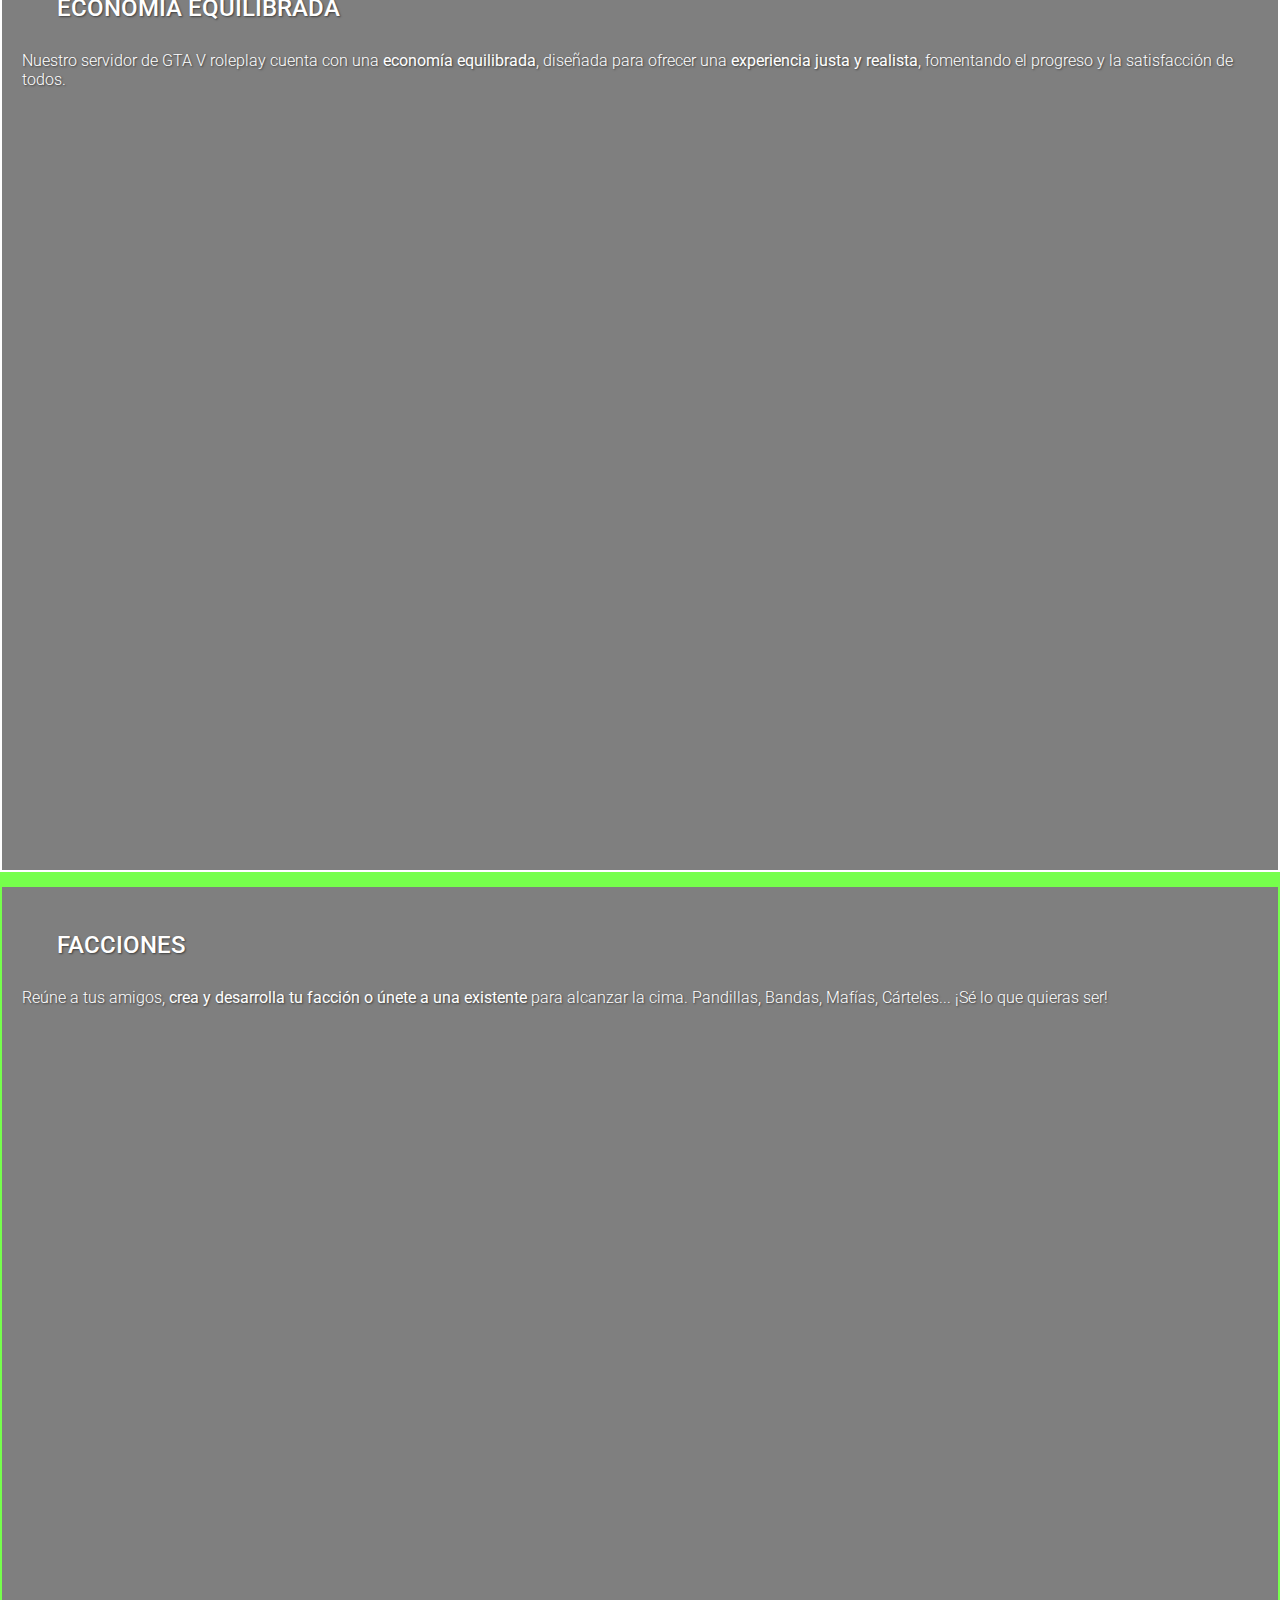
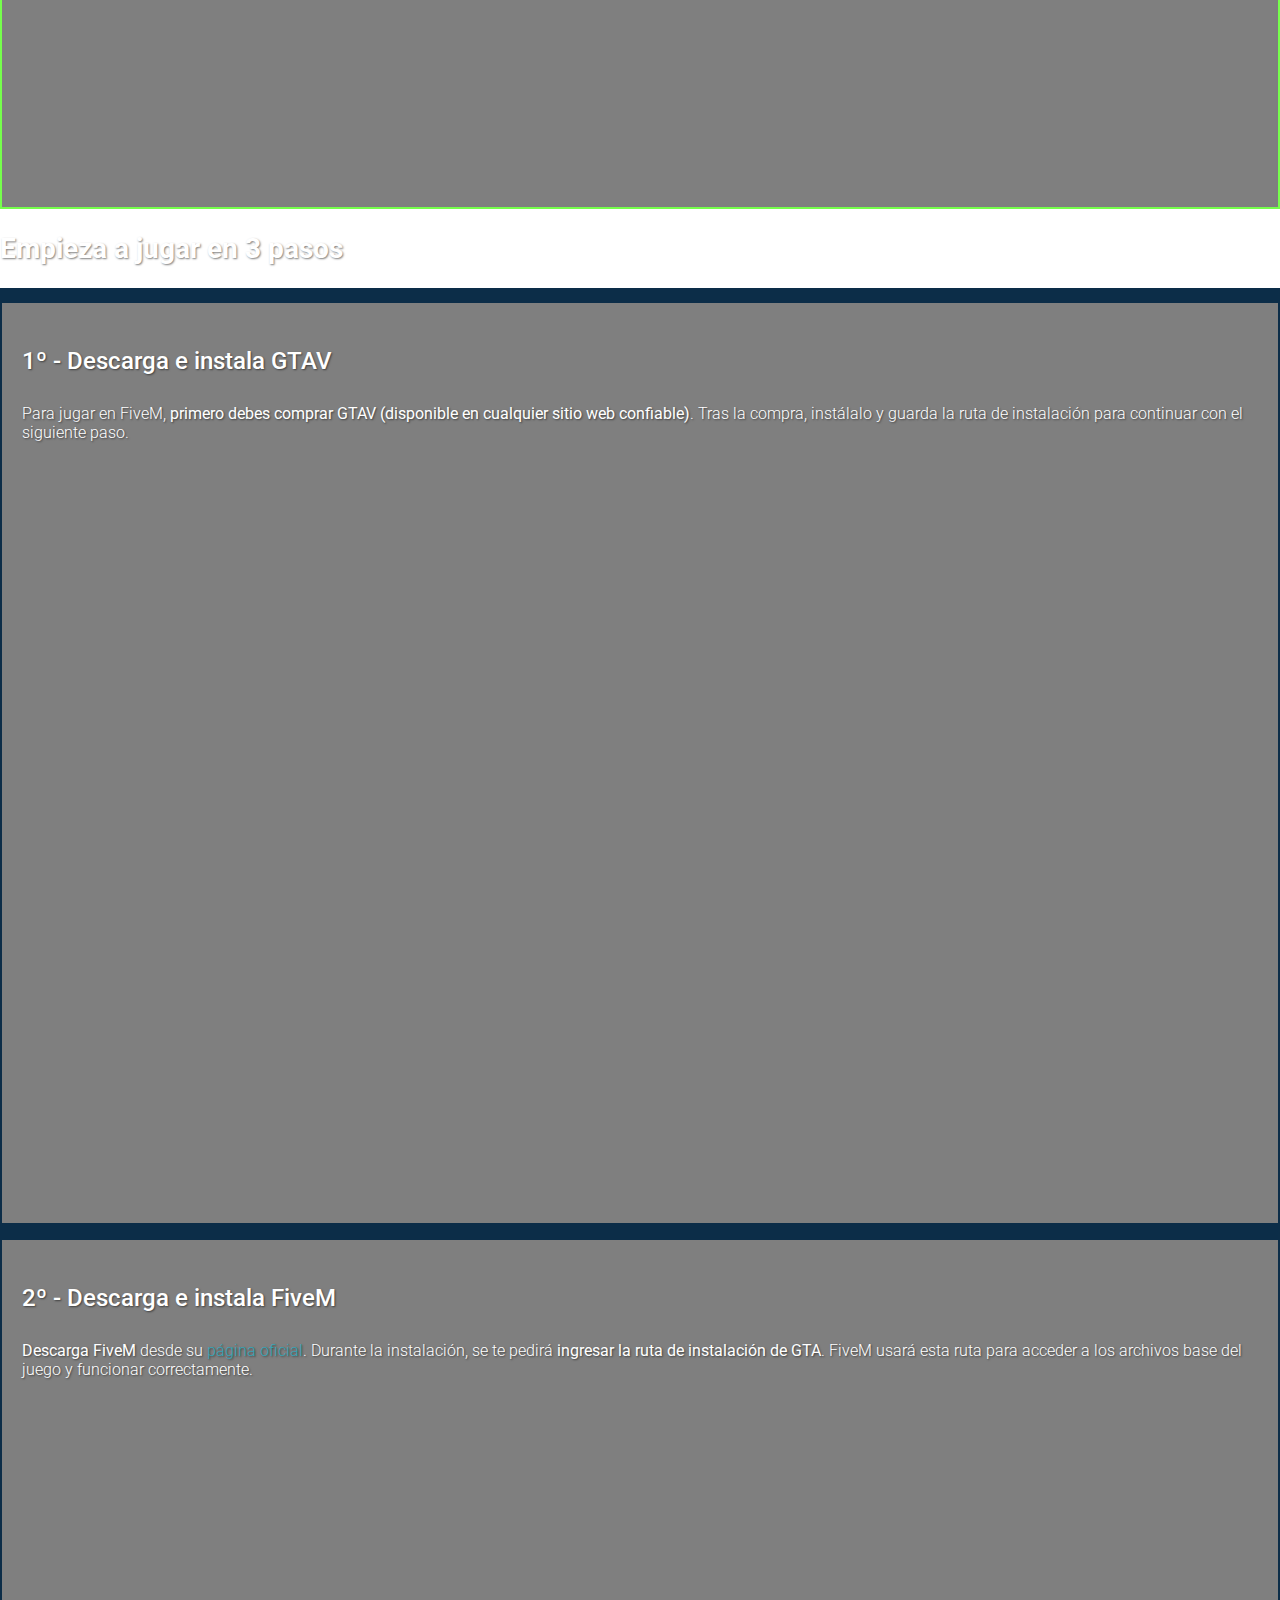
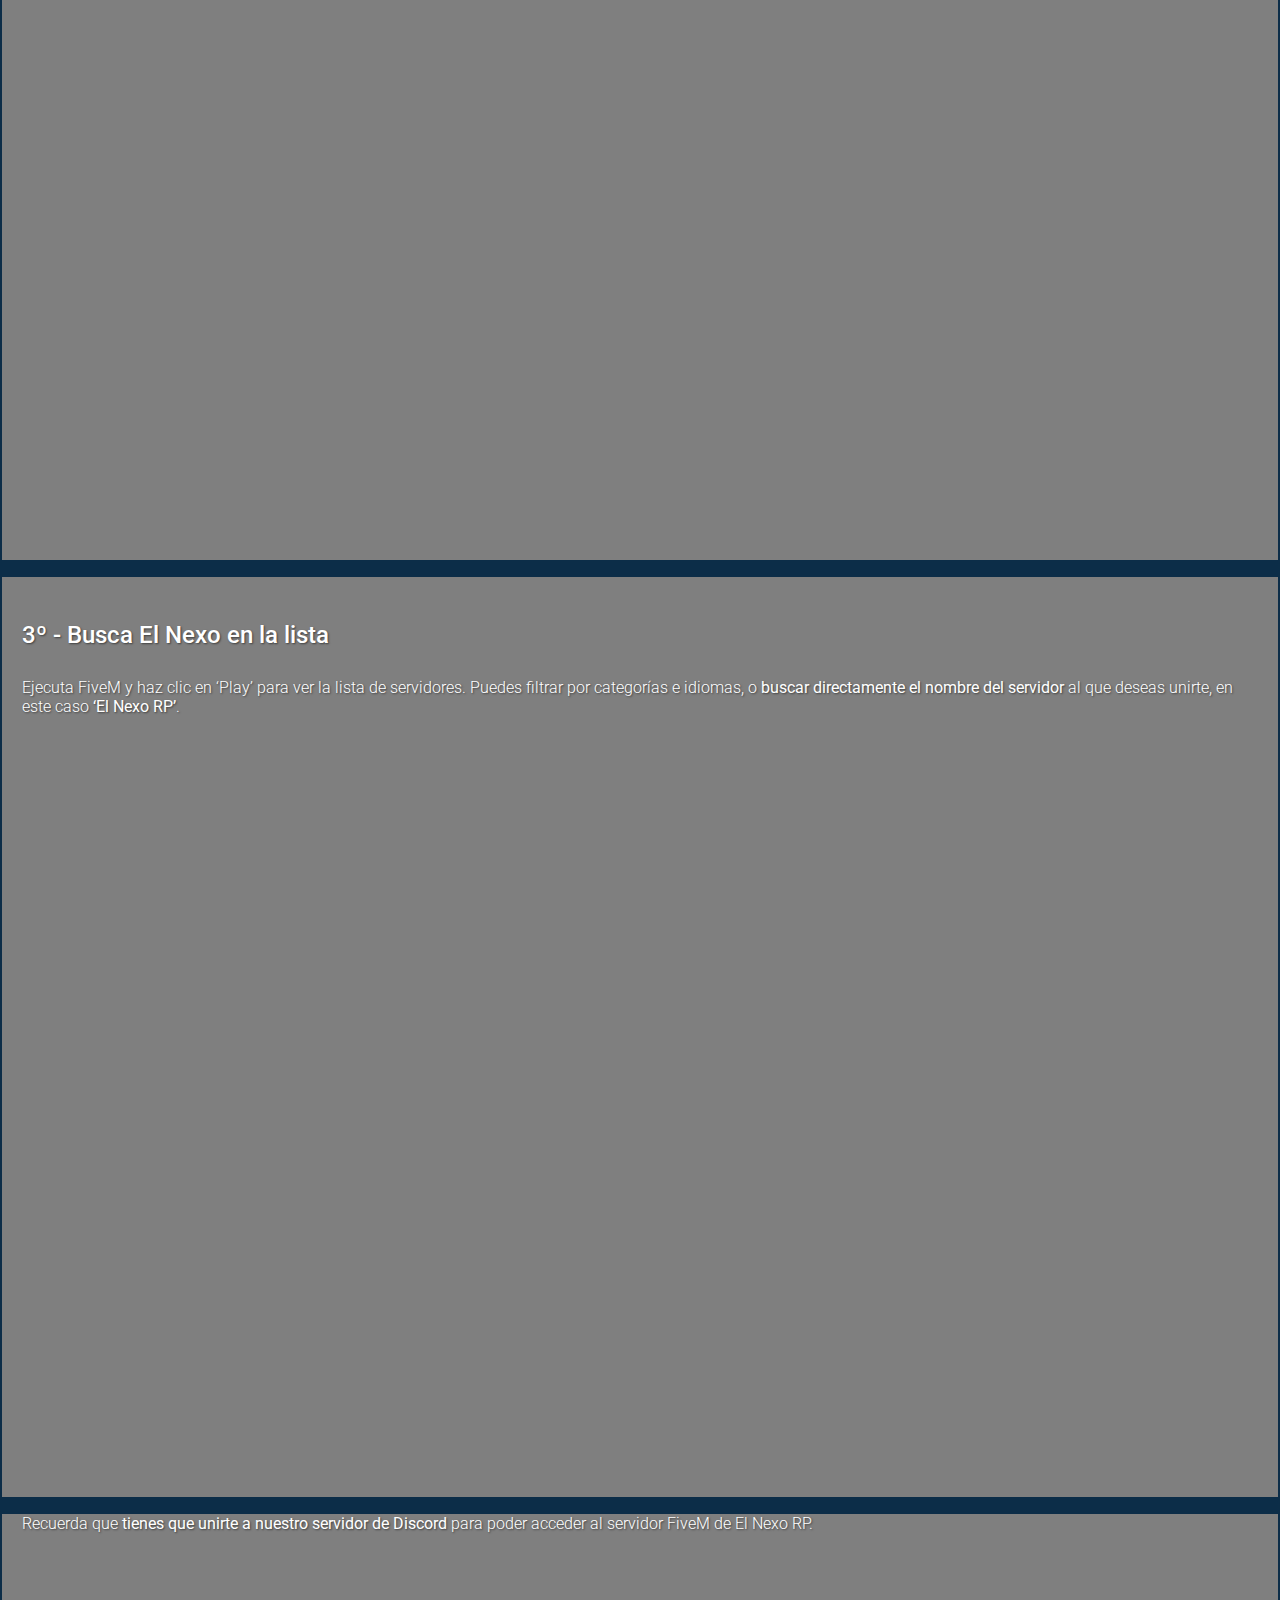
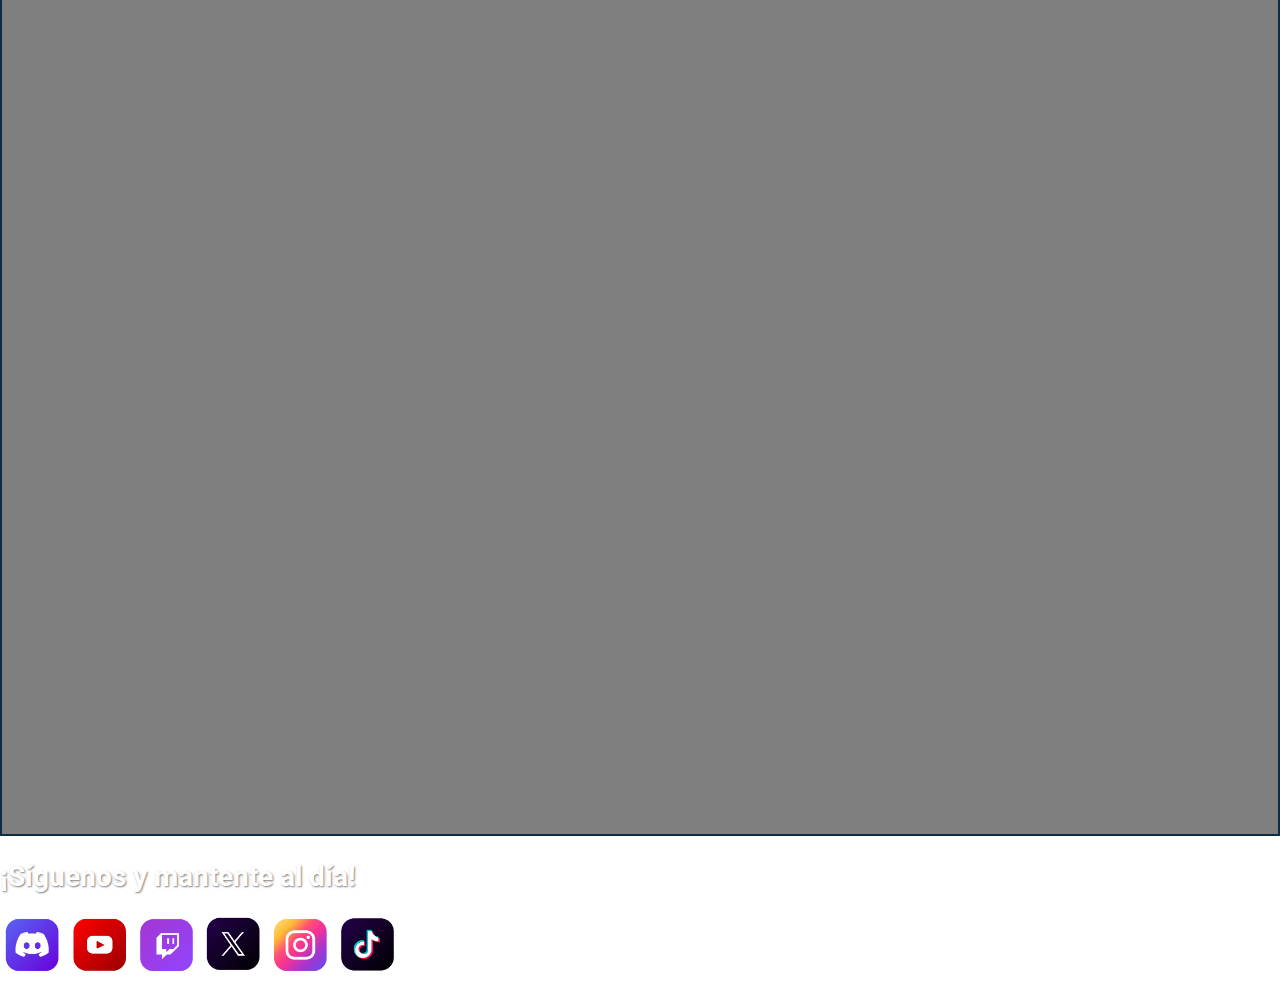
==== commit 03ca1c9c: "Ajustes finales para responsive y tipografia" ====
--- a/index.html
+++ b/index.html
@@ -1,7 +1,7 @@
 <html xmlns="http://www.w3.org/1999/xhtml" dir="ltr" lang="es">
 	<head>
 		<meta http-equiv="Content-Type" content="text/html; charset=UTF-8" />
-		<meta name="viewport" content="width=device-width, initial-scale=1.0">
+		<meta name="viewport" content="width=device-width, initial-scale=1.0, maximum-scale=1.0, user-scalable=0"/>
 		<meta name="description" content="" /> <!-- poner descripción -->
 		<link href="https://cdn.jsdelivr.net/npm/bootstrap@5.0.2/dist/css/bootstrap.min.css" rel="stylesheet" integrity="sha384-EVSTQN3/azprG1Anm3QDgpJLIm9Nao0Yz1ztcQTwFspd3yD65VohhpuuCOmLASjC" crossorigin="anonymous">
 		<link rel="stylesheet" type="text/css" href="css/style.css" />
@@ -10,7 +10,7 @@
 		<link rel="preconnect" href="https://fonts.gstatic.com" crossorigin>
 		<link href="https://fonts.googleapis.com/css2?family=Roboto:ital,wght@0,100;0,300;0,400;0,500;0,700;0,900;1,100;1,300;1,400;1,500;1,700;1,900&display=swap" rel="stylesheet">
 		<script src="https://code.jquery.com/jquery-3.7.1.min.js" integrity="sha256-/JqT3SQfawRcv/BIHPThkBvs0OEvtFFmqPF/lYI/Cxo=" crossorigin="anonymous"></script>
-		<script src="js/functions.js"></script>
+		<script src="js/functions.js" ></script>
 	</head>
 	<body>
 		<div class="container">
@@ -21,7 +21,7 @@
 			</div>
 			<div class="row">
 				<div class="col-12 col-md-6 mx-auto text-center">
-					<h1>Bienvenidos a <span class="d-block d-md-inline azulOscuro name">El Nexo RP</span></h1>
+					<h1>Bienvenidos a <span class="d-block d-md-block d-lg-inline azulOscuro name">El Nexo RP</span></h1>
 				</div>
 			</div>
 			<div class="row mt-4">
@@ -38,10 +38,10 @@
 				</div>
 			</div>
 			<div class="row mt-5">
-				<div class="col-12 col-md-4 mx-auto">
+				<div class="col-7 col-sm-6 col-md-5 col-lg-3 mx-auto">
 					<div class="server server-up text-center">
 						<div class="server-description align-middle">Estado del servidor:</div>
-						<div class="server-status ms-2" type="down"></div>
+						<div  id="server-status" class="server-status ms-2 up"></div>
 					</div>
 				</div>
 			</div>
@@ -59,13 +59,13 @@
 				</div>
 				<div class="col-12 mt-4">
 					<div class="row row-cols-2 row-cols-lg-5 gx-2">
-						<div class="col-12 col-lg-6 mx-auto mb-2 pb-2">
+						<div class="col-12 col-md-6 mx-auto mb-2 pb-2">
 							<div class="wrapper tarjeta border-red-orange">
 								<div class="titulo servidor"><h3>SERVIDORES</h3></div>
 								<div>Nuestro servidor de GTA V roleplay destaca por su gran calidad, ofreciendo una <strong>experiencia inmersiva, estable y sin lag</strong>, con una <strong>comunidad activa y un soporte excepcional</strong>.</div>
 							</div>
 						</div>
-						<div class="col-12 col-lg-6 mx-auto mb-2 pb-2">
+						<div class="col-12 col-md-6 mx-auto mb-2 pb-2">
 							<div class="wrapper tarjeta border-pink">
 								<div class="titulo mecanicas"><h3>MECÁNICAS</h3></div>
 								<div>Descubre infinitas <strong>mecánicas innovadoras</strong> que mejoran tu experiencia de rol, complementando tus interacciones con /me y /do. ¡Únete y disfruta!</div>
@@ -117,7 +117,7 @@
 								<div><strong>Descarga FiveM</strong> desde su <a href="https://fivem.net/">página oficial</a>. Durante la instalación, se te pedirá <strong>ingresar la ruta de instalación de GTA</strong>. FiveM usará esta ruta para acceder a los archivos base del juego y funcionar correctamente.</div>
 							</div>
 						</div>
-						<div class="col-12 col-md-4 mx-auto mb-2 pb-2">
+						<div class="col-12 col-lg-4 mx-auto mb-2 pb-2">
 							<div class="wrapper tarjeta border-dark-blue">
 								<div class="titulo"><h3>3º - Busca El Nexo en la lista</h3></div>
 								<div>Ejecuta FiveM y haz clic en ‘Play’ para ver la lista de servidores. Puedes filtrar por categorías e idiomas, o <strong>buscar directamente el nombre del servidor</strong> al que deseas unirte, en este caso <strong>‘El Nexo RP’</strong>.</div>
--- a/css/style.css
+++ b/css/style.css
@@ -7,6 +7,8 @@
 html {
 	width: 100%;
 	height: 100%;
+	background: linear-gradient(to top, #b64514, #d16d24, #ea9735, #ffb547, #ffcd5c);
+	background-attachment: fixed;
 }
 
 body {
@@ -14,12 +16,11 @@
 	height: 100%;
     margin: 0;
     font-family: "Roboto", sans-serif;
-  	font-weight: 100;
+  	font-weight: 300;
   	font-style: normal;
 	font-size: 14px;
-	color: #FFFFFF;
-	background: linear-gradient(to top, #b64514, #d16d24, #ea9735, #ffb547, #ffcd5c);
-	background-attachment: fixed;
+	background-color: transparent;
+	color: #fff;
 }
 
 h1 {
@@ -44,7 +45,7 @@
 }
 
 .name {
-	line-height: 4rem;
+	line-height: 3.8rem;
 }
 
 .header .logo img {
@@ -272,19 +273,19 @@
 	content: "";
 	animation: bounce 1.5s -0.4s infinite;
 }
-.server-status[type="up"],
-.server-status[type="up"]::before,
-.server-status[type="up"]::after {
+.up,
+.up::before,
+.up::after {
 	background: #2ECC71;
 }
-.server-status[type="down"],
-.server-status[type="down"]::before,
-.server-status[type="down"]::after {
+.down,
+.down::before,
+.down::after {
 	background: #E74C3C;
 }
-.server-status[type="slow"],
-.server-status[type="slow"]::before,
-.server-status[type="slow"]::after {
+.warn,
+.warn::before,
+.warn::after {
 	background: #F1C40F;
 }
   
